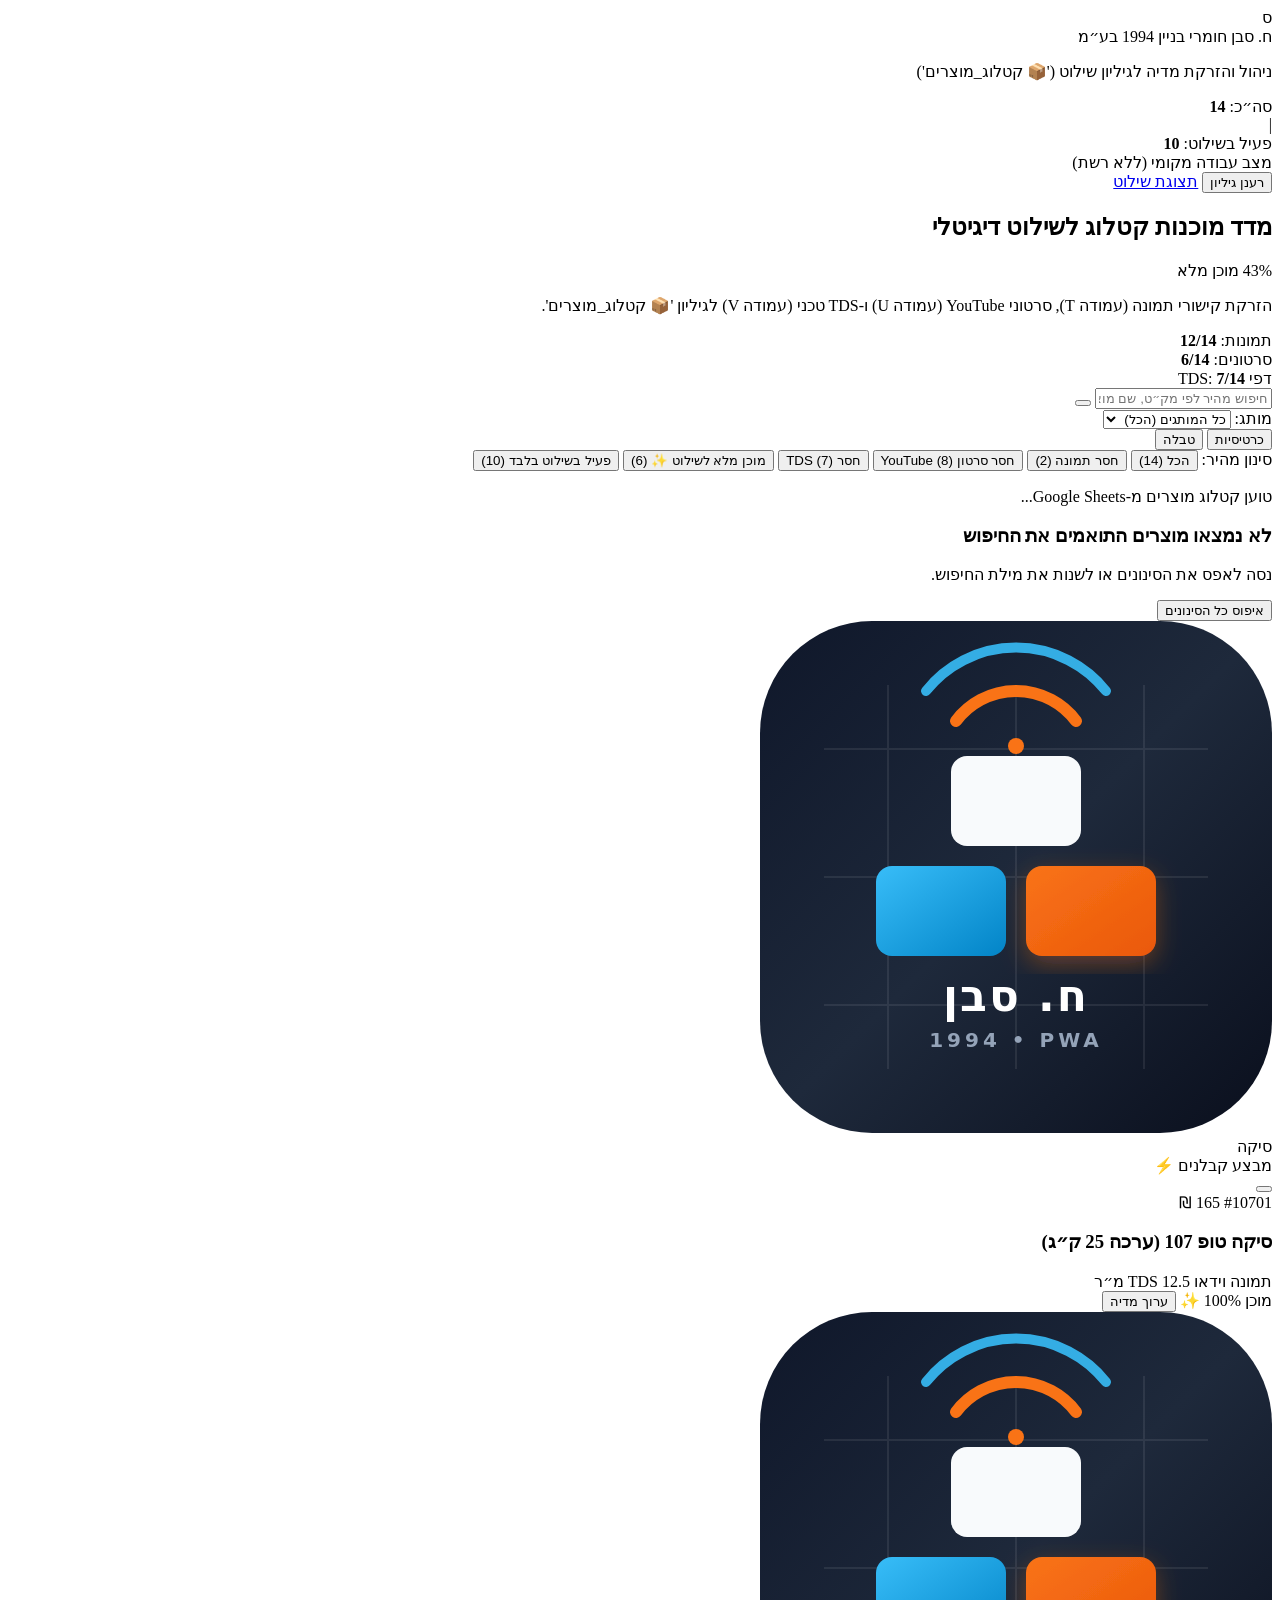
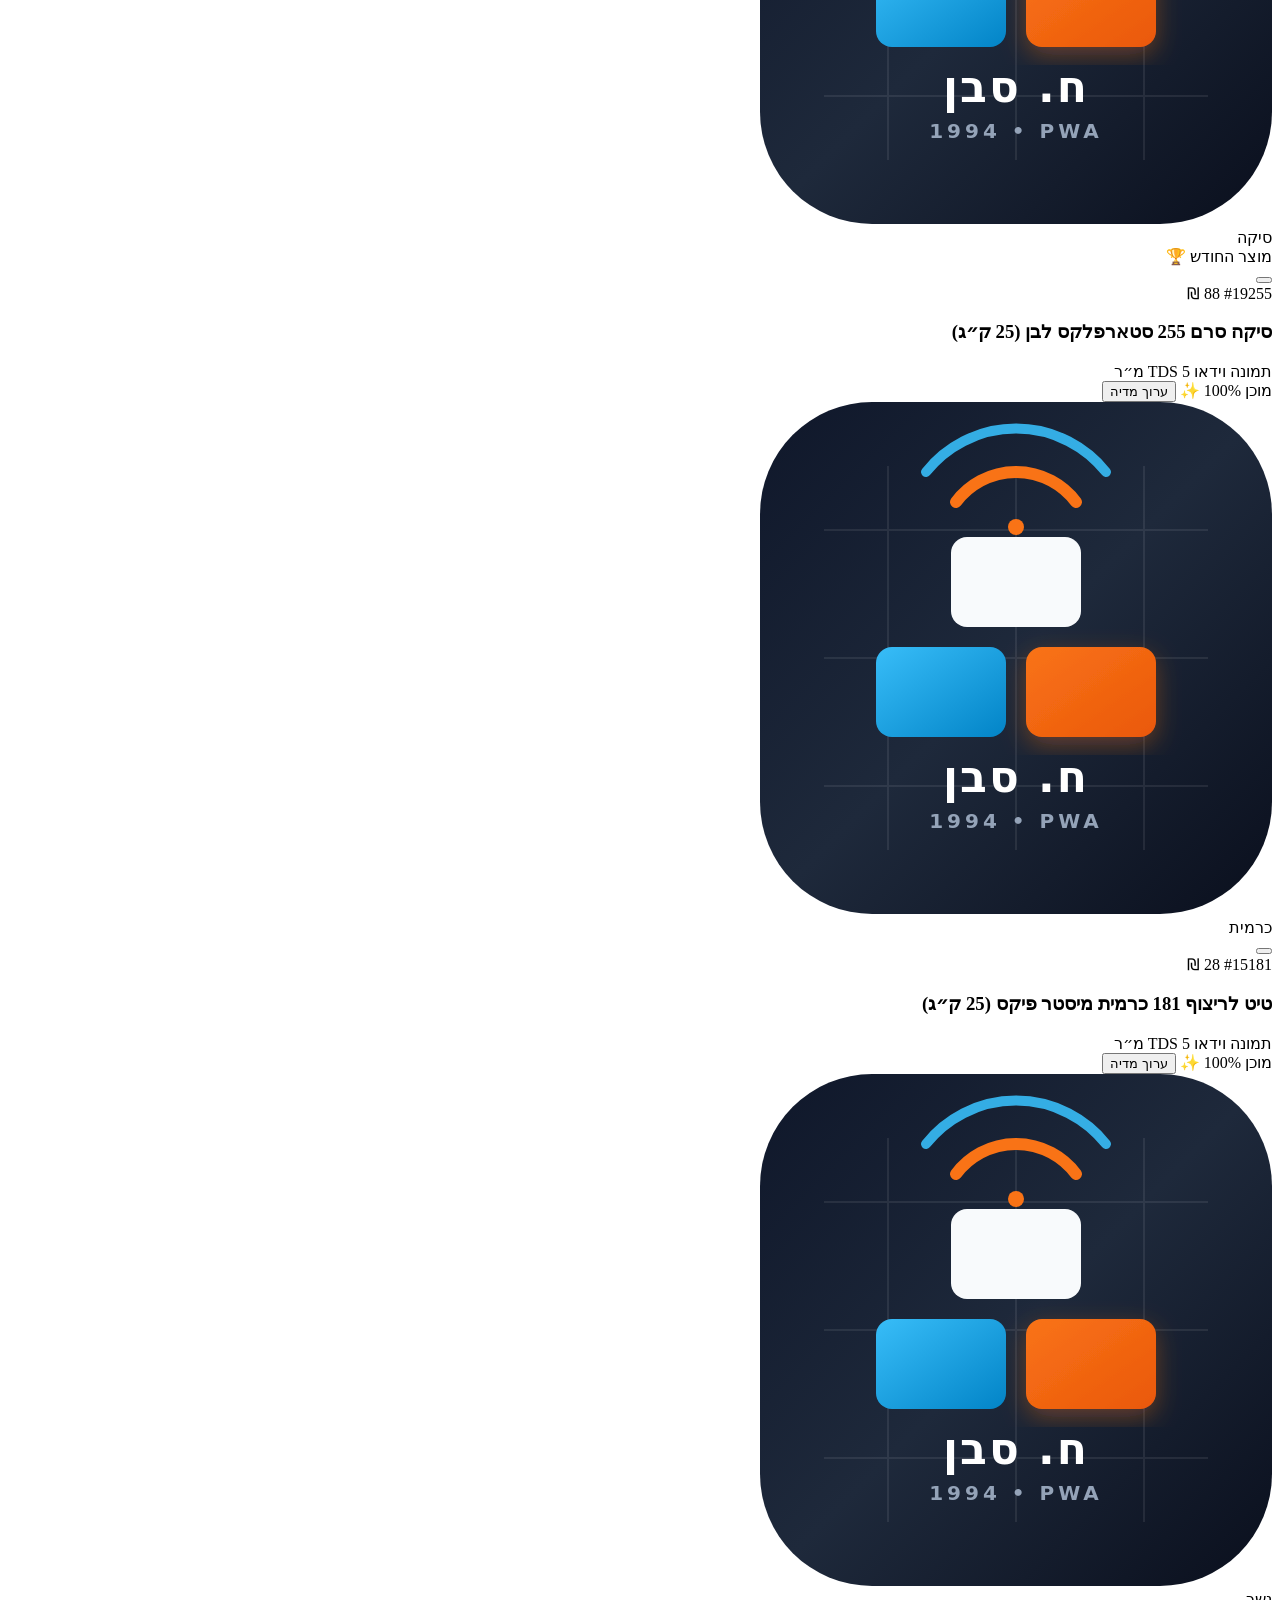
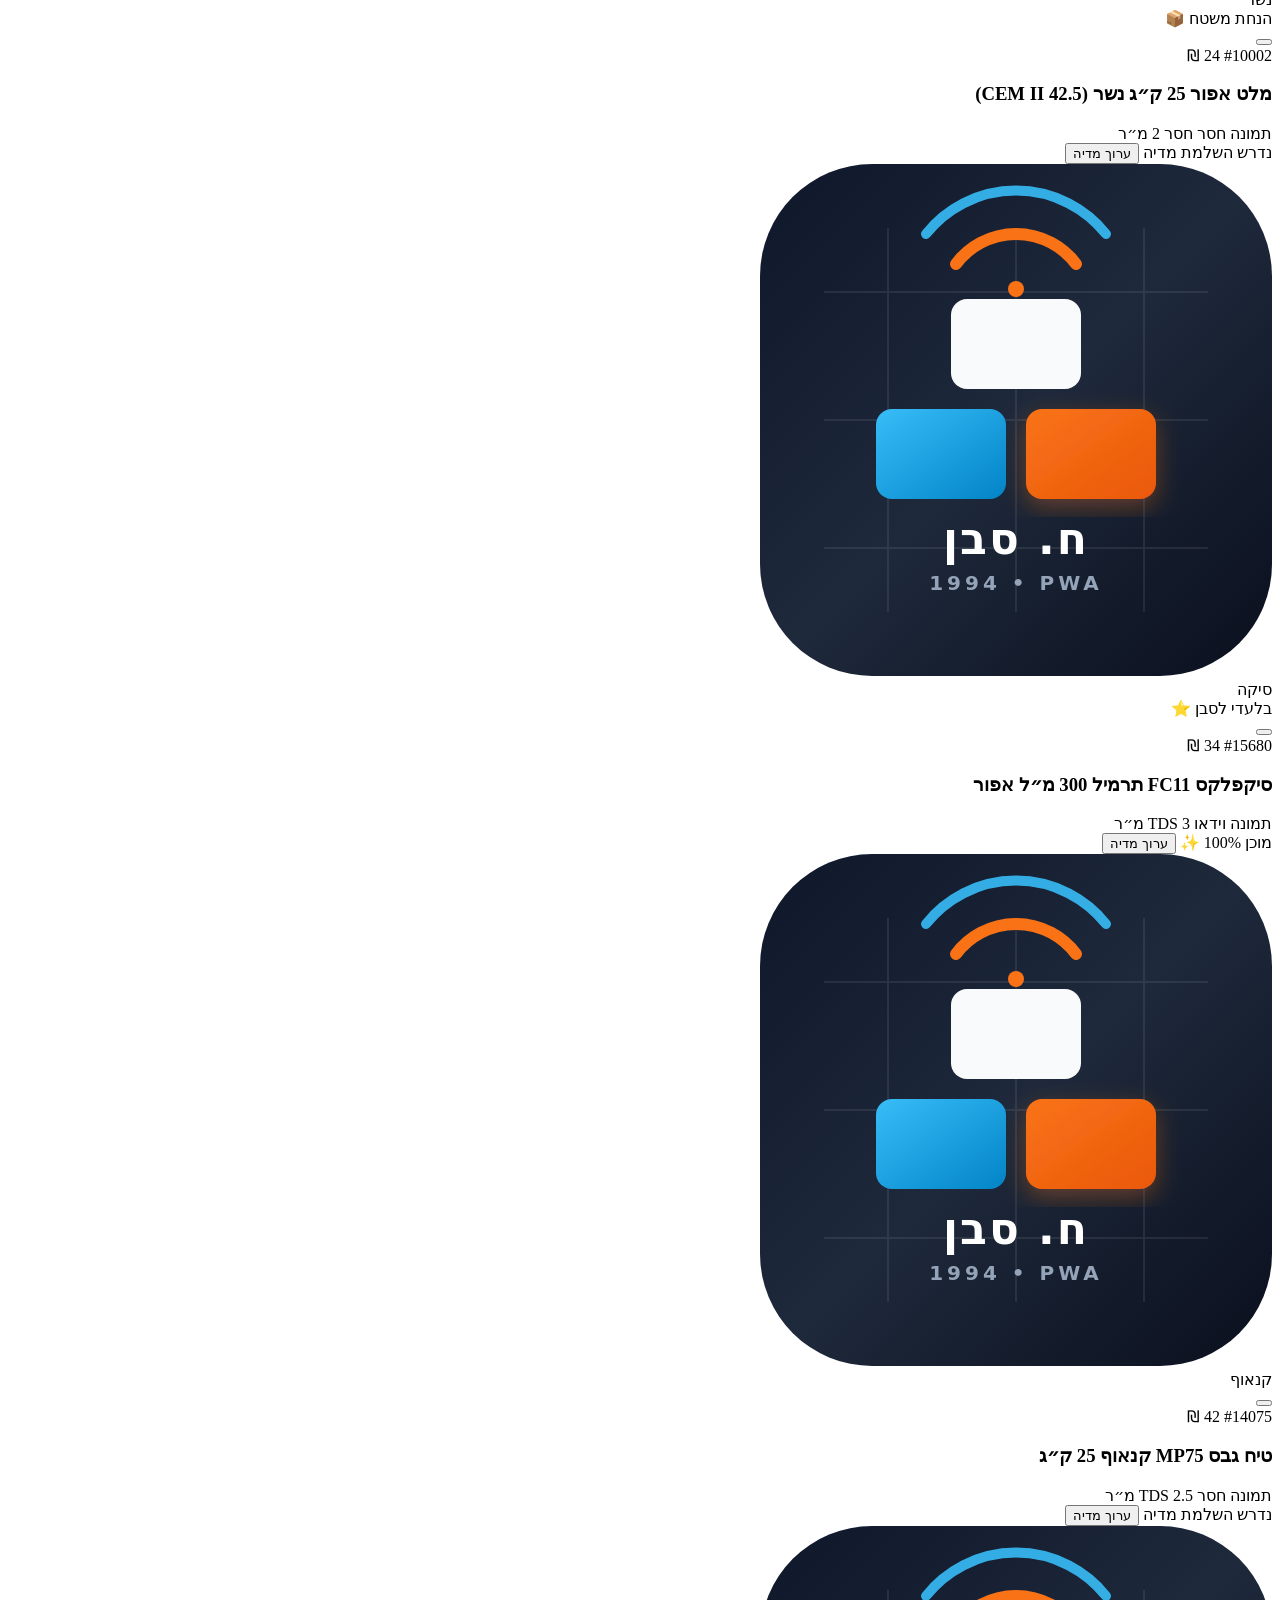
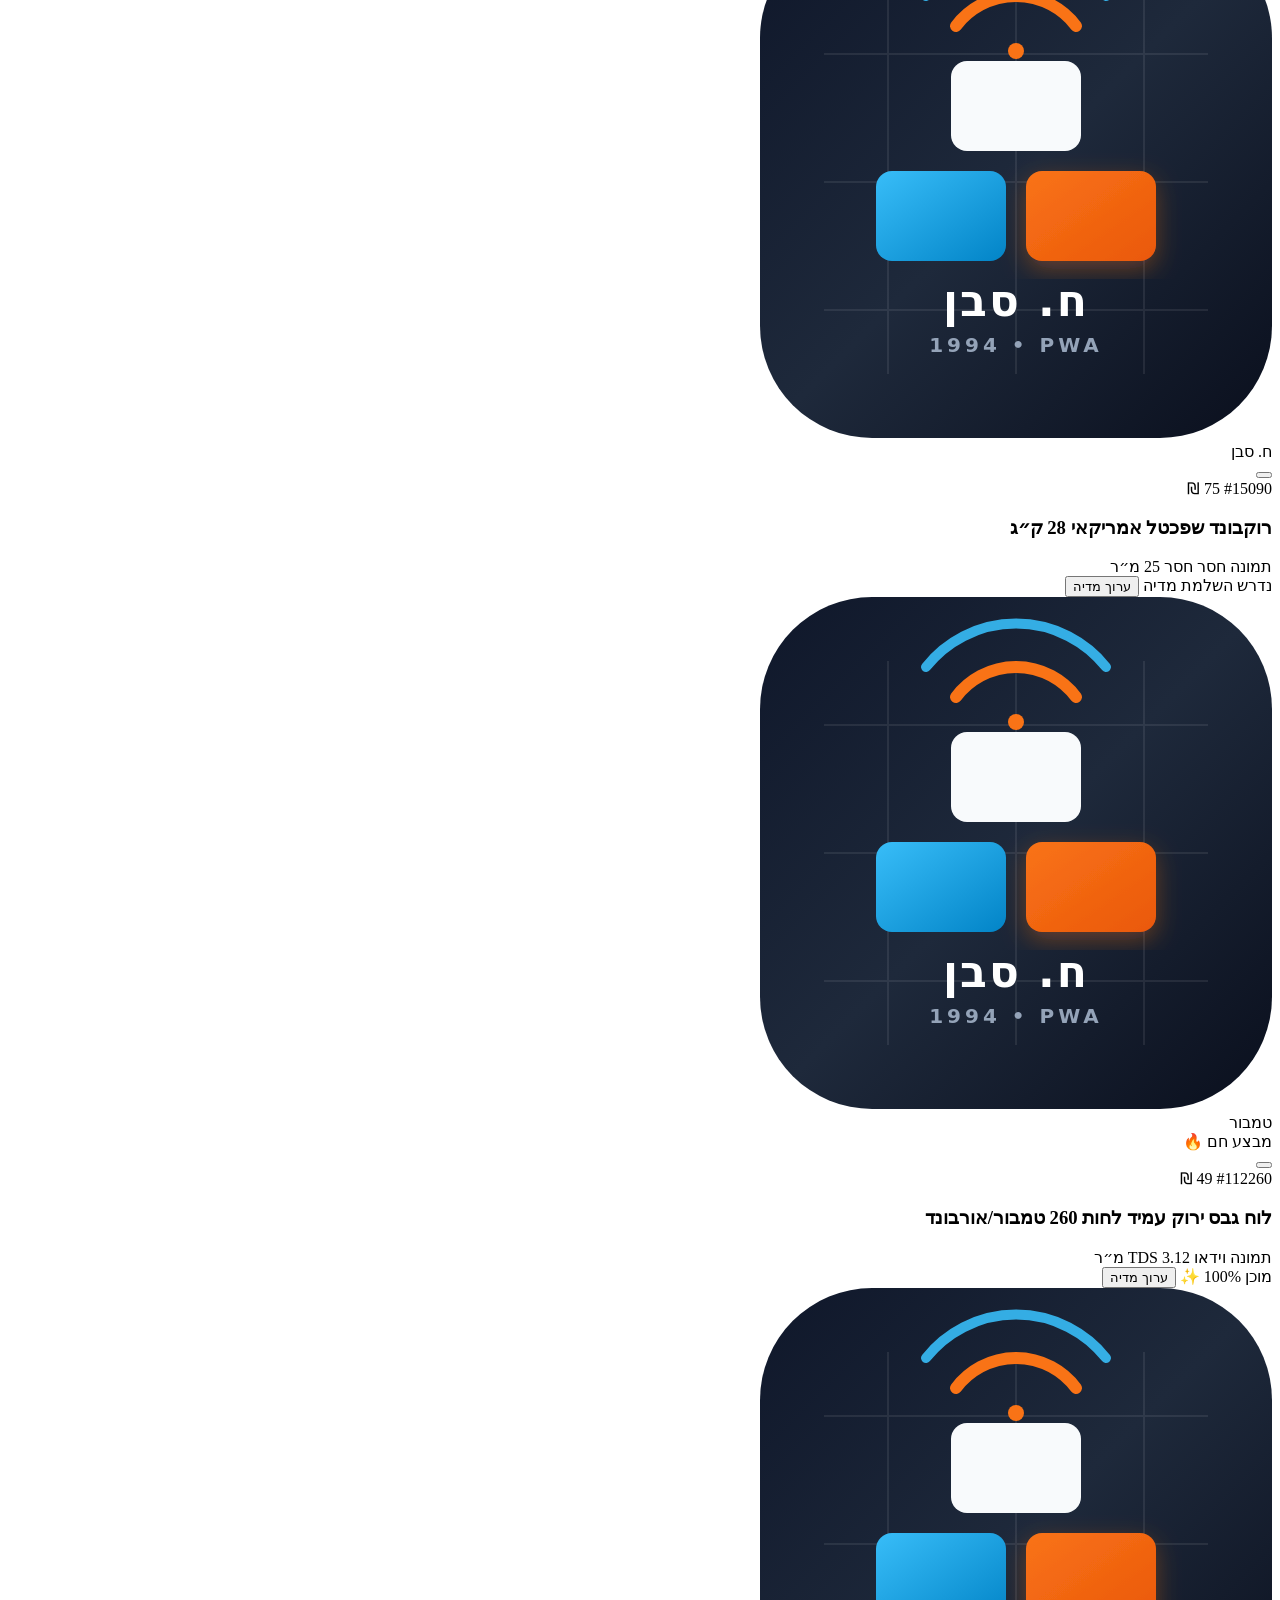
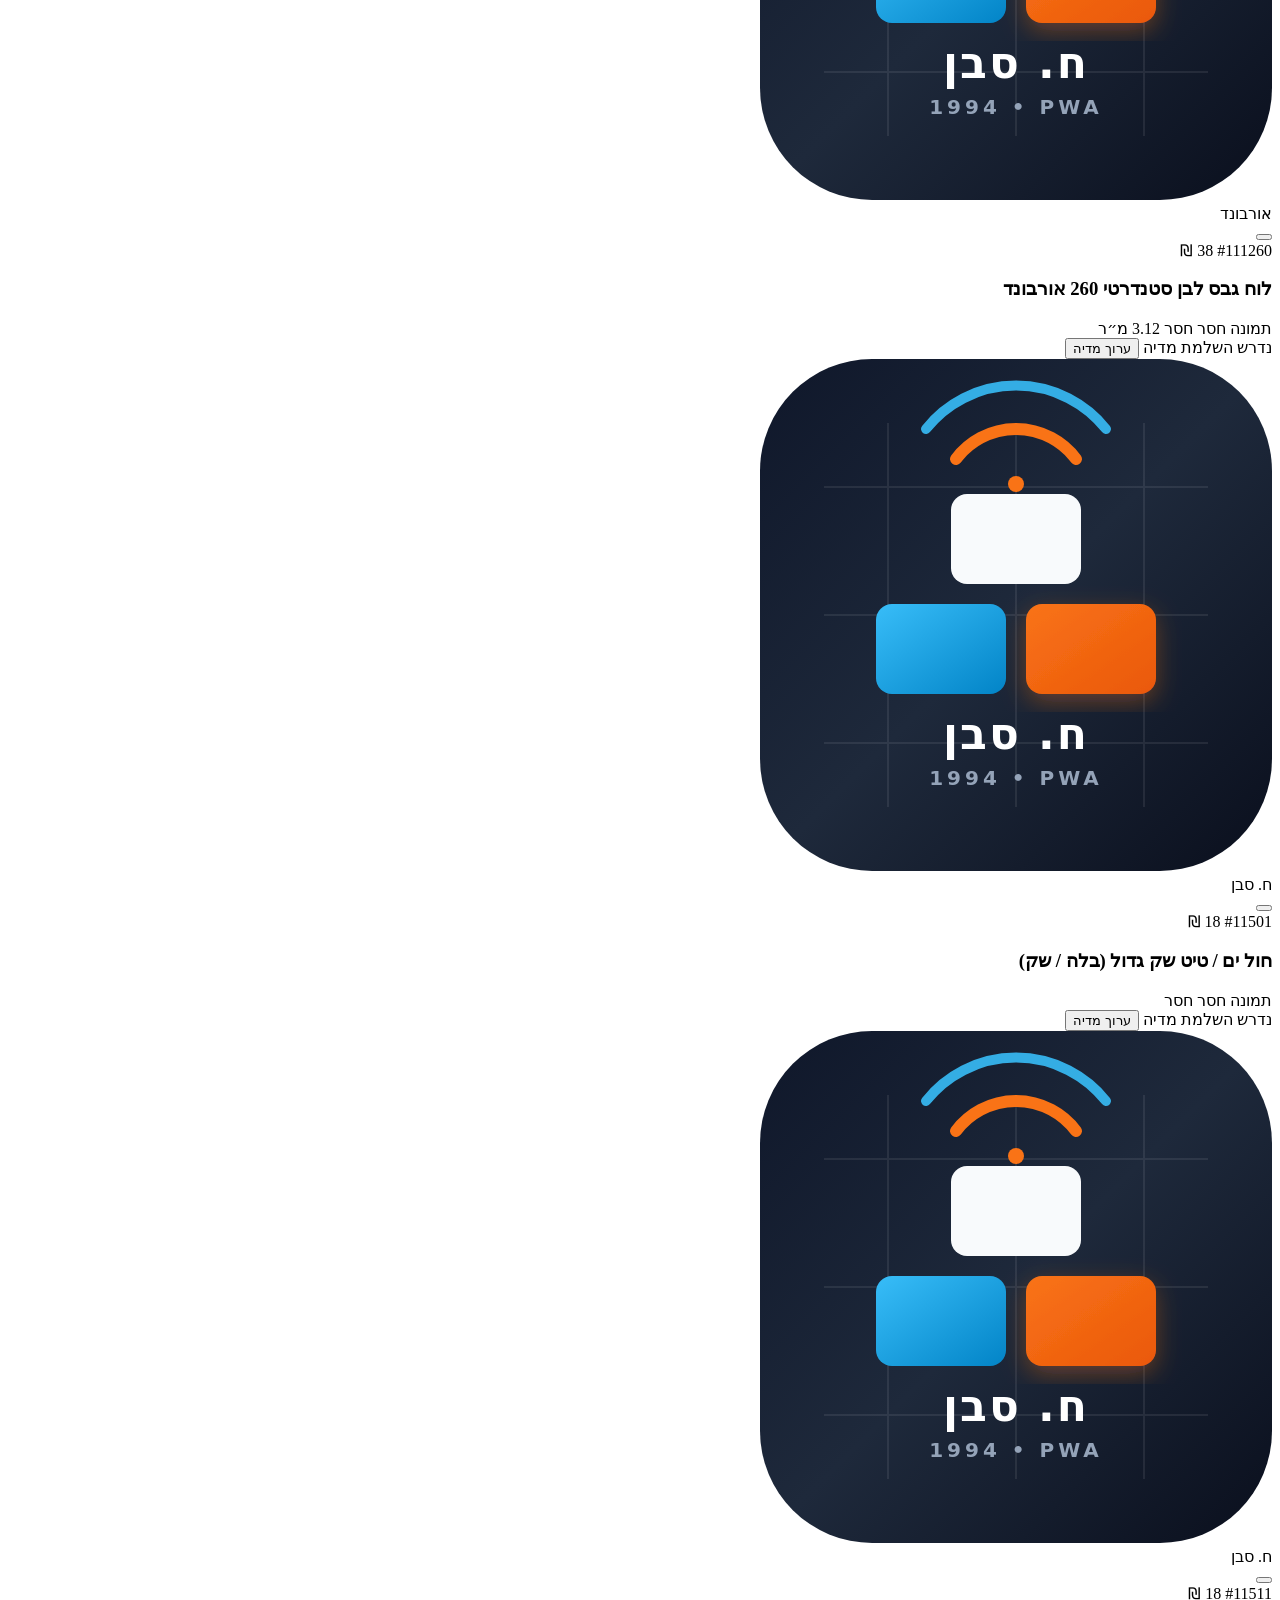
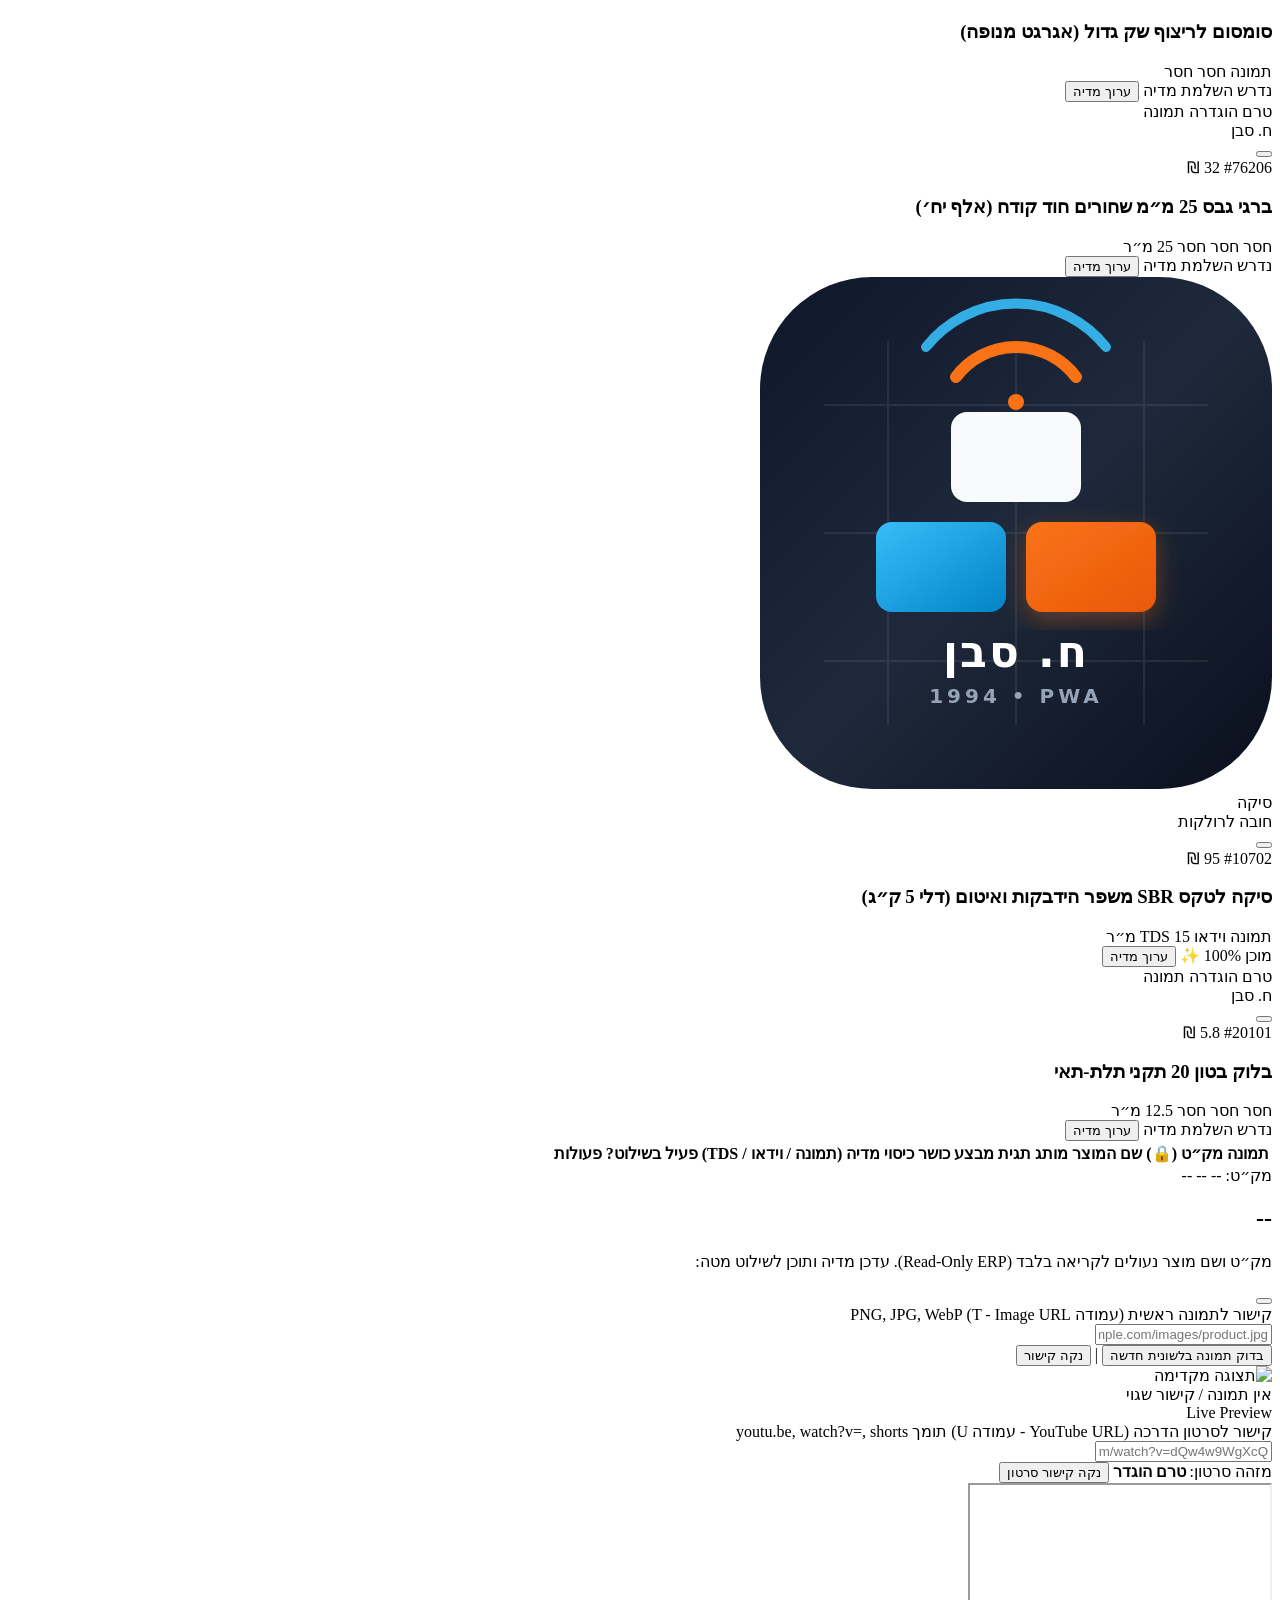
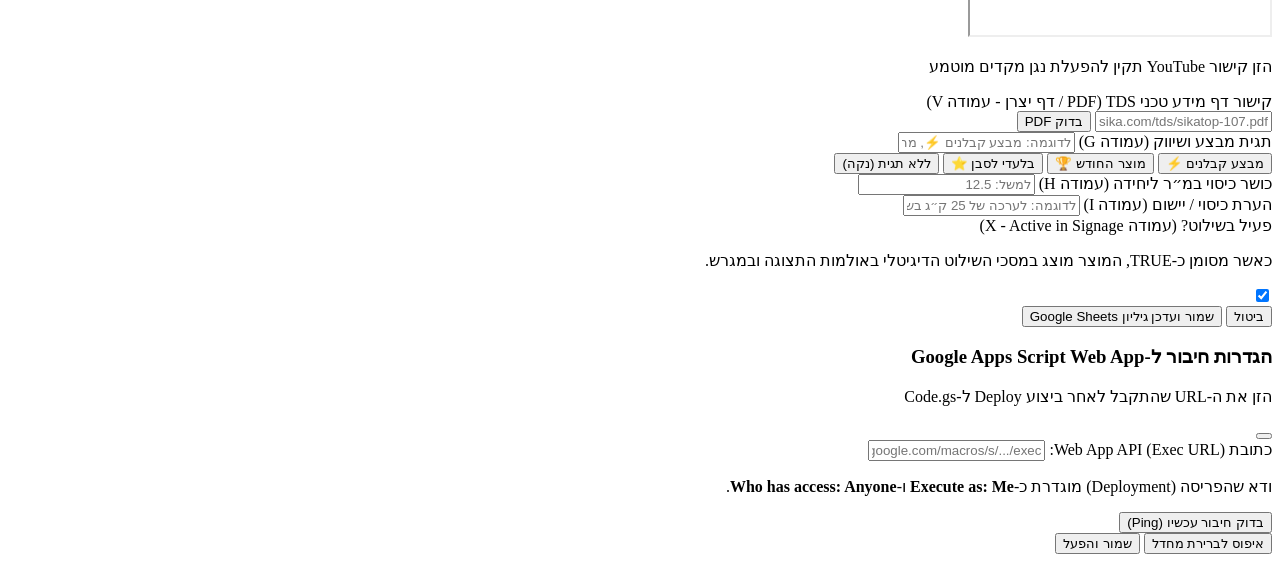
==== public/cms.html @ ceb1b8ed "feat: initialize project and CI/CD Add deployment configuration, project documentation, ESLint/Prett" ====
<!DOCTYPE html>
<html lang="he" dir="rtl">
<head>
  <meta charset="UTF-8" />
  <meta name="viewport" content="width=device-width, initial-scale=1.0" />
  <title>ח. סבן 1994 | ניהול תוכן ומדיה לשילוט (CMS)</title>
  
  <!-- Fonts: Heebo & Rubik -->
  <link rel="preconnect" href="https://fonts.googleapis.com" />
  <link rel="preconnect" href="https://fonts.gstatic.com" crossorigin />
  <link href="https://fonts.googleapis.com/css2?family=Heebo:wght@300;400;500;600;700;800;900&family=Rubik:wght@500;600;700;800&display=swap" rel="stylesheet" />
  
  <!-- Tailwind CSS via CDN -->
  <script src="https://cdn.tailwindcss.com"></script>
  <script>
    tailwind.config = {
      theme: {
        extend: {
          fontFamily: {
            sans: ['Heebo', 'system-ui', 'sans-serif'],
            display: ['Rubik', 'Heebo', 'sans-serif'],
          },
          colors: {
            saban: {
              yellow: '#f59e0b',
              gold: '#fbbf24',
              dark: '#0f172a',
              card: '#ffffff',
              accent: '#2563eb',
            }
          }
        }
      }
    };
  </script>

  <!-- Lucide Icons -->
  <script src="https://unpkg.com/lucide@latest"></script>

  <style>
    /* Custom Scrollbar */
    ::-webkit-scrollbar {
      width: 6px;
      height: 6px;
    }
    ::-webkit-scrollbar-track {
      background: #f1f5f9;
    }
    ::-webkit-scrollbar-thumb {
      background: #cbd5e1;
      border-radius: 4px;
    }
    ::-webkit-scrollbar-thumb:hover {
      background: #94a3b8;
    }
    .custom-pulse {
      animation: pulse-dot 2s cubic-bezier(0.4, 0, 0.6, 1) infinite;
    }
    @keyframes pulse-dot {
      0%, 100% { opacity: 1; transform: scale(1); }
      50% { opacity: 0.4; transform: scale(0.9); }
    }
  </style>
</head>

<body class="bg-slate-50 text-slate-900 font-sans antialiased min-h-screen flex flex-col selection:bg-amber-100 selection:text-amber-900">

  <!-- ========================================================================= -->
  <!-- 1. Header עליון כהה ומלוטש עם מיתוג סבן -->
  <!-- ========================================================================= -->
  <header class="bg-zinc-950 text-white border-b border-zinc-800 sticky top-0 z-40 shadow-md">
    <div class="max-w-7xl mx-auto px-4 sm:px-6 lg:px-8">
      <div class="flex items-center justify-between h-16 sm:h-20">
        
        <!-- לוגו וכותרת -->
        <div class="flex items-center gap-3 sm:gap-4">
          <div class="w-10 h-10 sm:w-12 sm:h-12 bg-amber-400 text-zinc-950 font-display font-black text-xl sm:text-2xl rounded-xl flex items-center justify-center shadow-md shadow-amber-400/20 border-2 border-amber-300">
            ס
          </div>
          <div>
            <div class="flex items-center gap-2">
              <span class="font-display font-black text-lg sm:text-xl tracking-tight text-white">ח. סבן חומרי בניין</span>
              <span class="bg-amber-400/20 text-amber-300 text-xs font-semibold px-2 py-0.5 rounded-full border border-amber-400/30">1994 בע״מ</span>
            </div>
            <p class="text-xs sm:text-sm text-zinc-400 font-normal">ניהול והזרקת מדיה לגיליון שילוט ('📦 קטלוג_מוצרים')</p>
          </div>
        </div>

        <!-- מונה וסטטוס חיבור -->
        <div class="flex items-center gap-2 sm:gap-4">
          
          <!-- מונה מוצרים -->
          <div class="hidden md:flex items-center gap-3 bg-zinc-900/90 border border-zinc-800 rounded-xl px-3.5 py-1.5 text-xs text-zinc-300">
            <div class="flex items-center gap-1.5">
              <i data-lucide="package" class="w-4 h-4 text-amber-400"></i>
              <span>סה״כ:</span>
              <strong id="header-total-count" class="text-white font-bold text-sm">--</strong>
            </div>
            <span class="text-zinc-600">|</span>
            <div class="flex items-center gap-1.5">
              <i data-lucide="tv" class="w-4 h-4 text-emerald-400"></i>
              <span>פעיל בשילוט:</span>
              <strong id="header-active-count" class="text-emerald-400 font-bold text-sm">--</strong>
            </div>
          </div>

          <!-- סטטוס חיבור API -->
          <div id="connection-status-badge" class="flex items-center gap-2 bg-zinc-900 border border-zinc-800 text-xs px-3 py-1.5 rounded-xl cursor-pointer hover:border-zinc-700 transition-colors" onclick="openApiConfigModal()" title="לחץ לשינוי כתובת ה-API">
            <span id="connection-status-dot" class="w-2.5 h-2.5 rounded-full bg-emerald-500 custom-pulse"></span>
            <span id="connection-status-text" class="text-zinc-300 hidden sm:inline">מחובר ל-API</span>
            <i data-lucide="settings" class="w-3.5 h-3.5 text-zinc-400"></i>
          </div>

          <!-- כפתור רענון מגיליון -->
          <button onclick="fetchCatalogFromSheets(true)" id="btn-refresh" class="bg-zinc-800 hover:bg-zinc-700 text-zinc-200 hover:text-white p-2 sm:px-3 sm:py-2 rounded-xl text-xs font-medium flex items-center gap-1.5 transition-all active:scale-95 border border-zinc-700 shadow-xs" title="רענן מגיליון Google Sheets">
            <i data-lucide="refresh-cw" id="icon-refresh" class="w-4 h-4"></i>
            <span class="hidden sm:inline">רענן גיליון</span>
          </button>

          <!-- כפתור מעבר למסך שילוט -->
          <a href="/" class="bg-amber-500 hover:bg-amber-400 text-zinc-950 font-bold text-xs sm:text-sm px-3.5 py-2 rounded-xl flex items-center gap-1.5 transition-all shadow-md shadow-amber-500/20 active:scale-95">
            <i data-lucide="monitor" class="w-4 h-4"></i>
            <span class="hidden md:inline">תצוגת שילוט</span>
          </a>

        </div>

      </div>
    </div>
  </header>

  <!-- ========================================================================= -->
  <!-- 2. סרגל עליון: חיפוש, סינונים וסטטיסטיקת כיסוי מדיה -->
  <!-- ========================================================================= -->
  <main class="flex-1 max-w-7xl w-full mx-auto px-4 sm:px-6 lg:px-8 py-6 space-y-6">

    <!-- באנר התקדמות מדיה כולל -->
    <div class="bg-white border border-slate-200/80 rounded-2xl p-4 sm:p-5 shadow-xs">
      <div class="flex flex-col md:flex-row items-start md:items-center justify-between gap-4">
        
        <div class="space-y-1">
          <div class="flex items-center gap-2">
            <h2 class="font-display font-bold text-slate-900 text-base sm:text-lg">מדד מוכנות קטלוג לשילוט דיגיטלי</h2>
            <span id="readiness-percent" class="bg-blue-50 text-blue-700 border border-blue-200 text-xs font-bold px-2 py-0.5 rounded-full">0% מוכן</span>
          </div>
          <p class="text-xs text-slate-500">
            הזרקת קישורי תמונה (עמודה T), סרטוני YouTube (עמודה U) ו-TDS טכני (עמודה V) לגיליון '📦 קטלוג_מוצרים'.
          </p>
        </div>

        <!-- מדדי כיסוי מהירים -->
        <div class="flex flex-wrap items-center gap-3 w-full md:w-auto">
          <div class="bg-slate-50 border border-slate-200 rounded-xl px-3 py-2 flex items-center gap-2 text-xs">
            <i data-lucide="image" class="w-4 h-4 text-emerald-600"></i>
            <span class="text-slate-600">תמונות:</span>
            <strong id="stat-images-count" class="font-bold text-slate-800">--</strong>
          </div>
          <div class="bg-slate-50 border border-slate-200 rounded-xl px-3 py-2 flex items-center gap-2 text-xs">
            <i data-lucide="youtube" class="w-4 h-4 text-red-600"></i>
            <span class="text-slate-600">סרטונים:</span>
            <strong id="stat-videos-count" class="font-bold text-slate-800">--</strong>
          </div>
          <div class="bg-slate-50 border border-slate-200 rounded-xl px-3 py-2 flex items-center gap-2 text-xs">
            <i data-lucide="file-text" class="w-4 h-4 text-blue-600"></i>
            <span class="text-slate-600">דפי TDS:</span>
            <strong id="stat-tds-count" class="font-bold text-slate-800">--</strong>
          </div>
        </div>

      </div>

      <!-- פס התקדמות ויזואלי -->
      <div class="w-full bg-slate-100 rounded-full h-2 mt-4 overflow-hidden flex">
        <div id="progress-bar-images" class="bg-emerald-500 h-2 transition-all duration-500" style="width: 0%" title="תמונות"></div>
        <div id="progress-bar-videos" class="bg-red-500 h-2 transition-all duration-500" style="width: 0%" title="סרטונים"></div>
        <div id="progress-bar-tds" class="bg-blue-500 h-2 transition-all duration-500" style="width: 0%" title="דפי מידע"></div>
      </div>
    </div>

    <!-- תיבת חיפוש וסרגלי סינון -->
    <div class="bg-white border border-slate-200/80 rounded-2xl p-4 sm:p-5 shadow-xs space-y-4">
      
      <div class="flex flex-col sm:flex-row items-stretch sm:items-center justify-between gap-3">
        
        <!-- שדה חיפוש חי -->
        <div class="relative flex-1">
          <div class="absolute inset-y-0 right-0 pr-3.5 flex items-center pointer-events-none text-slate-400">
            <i data-lucide="search" class="w-5 h-5"></i>
          </div>
          <input
            type="text"
            id="search-input"
            oninput="handleSearchChange()"
            placeholder="חיפוש מהיר לפי מק״ט, שם מוצר או מותג (לדוגמה: 10701, סיקה, כרמית, גבס)..."
            class="w-full pl-10 pr-11 py-2.5 bg-slate-50 hover:bg-slate-100/80 focus:bg-white text-slate-900 border border-slate-300 rounded-xl focus:ring-2 focus:ring-slate-900 focus:border-slate-900 text-sm transition-all"
          />
          <button
            id="btn-clear-search"
            onclick="clearSearch()"
            class="hidden absolute inset-y-0 left-0 pl-3 flex items-center text-slate-400 hover:text-slate-600"
          >
            <i data-lucide="x" class="w-4 h-4"></i>
          </button>
        </div>

        <!-- סינון לפי מותג -->
        <div class="flex items-center gap-2">
          <label for="brand-select" class="text-xs font-semibold text-slate-600 whitespace-nowrap">מותג:</label>
          <select
            id="brand-select"
            onchange="handleBrandChange()"
            class="bg-slate-50 border border-slate-300 rounded-xl px-3 py-2.5 text-sm text-slate-800 focus:ring-2 focus:ring-slate-900 focus:border-slate-900 font-medium"
          >
            <option value="ALL">כל המותגים (הכל)</option>
            <option value="סיקה">סיקה (Sika)</option>
            <option value="כרמית">כרמית מיסטר פיקס</option>
            <option value="טמבור">טמבור</option>
            <option value="אורבונד">אורבונד</option>
            <option value="קנאוף">קנאוף (Knauf)</option>
            <option value="נשר">נשר מלט</option>
            <option value="איטונג">איטונג</option>
            <option value="ח. סבן">ח. סבן</option>
          </select>
        </div>

        <!-- החלפת תצוגה (כרטיסיות / טבלה) -->
        <div class="flex items-center bg-slate-100 p-1 rounded-xl border border-slate-200 self-end sm:self-auto">
          <button id="view-grid-btn" onclick="setViewMode('grid')" class="p-1.5 rounded-lg bg-white shadow-xs text-slate-900 font-medium text-xs flex items-center gap-1 transition-all" title="תצוגת כרטיסיות">
            <i data-lucide="layout-grid" class="w-4 h-4"></i>
            <span class="hidden sm:inline">כרטיסיות</span>
          </button>
          <button id="view-table-btn" onclick="setViewMode('table')" class="p-1.5 rounded-lg text-slate-500 hover:text-slate-900 font-medium text-xs flex items-center gap-1 transition-all" title="תצוגת טבלה">
            <i data-lucide="list" class="w-4 h-4"></i>
            <span class="hidden sm:inline">טבלה</span>
          </button>
        </div>

      </div>

      <!-- טאבים לסינון לפי סטטוס מוכנות -->
      <div class="flex flex-wrap items-center gap-2 pt-2 border-t border-slate-100">
        <span class="text-xs font-semibold text-slate-500 ml-1">סינון מהיר:</span>
        
        <button onclick="setStatusFilter('ALL')" id="filter-tab-ALL" class="filter-tab active-tab text-xs px-3 py-1.5 rounded-lg font-medium transition-all bg-zinc-900 text-white">
          הכל (<span id="count-filter-all">0</span>)
        </button>
        
        <button onclick="setStatusFilter('MISSING_IMAGE')" id="filter-tab-MISSING_IMAGE" class="filter-tab text-xs px-3 py-1.5 rounded-lg font-medium transition-all bg-slate-100 text-slate-700 hover:bg-slate-200 flex items-center gap-1">
          <i data-lucide="image-off" class="w-3.5 h-3.5 text-amber-600"></i>
          חסר תמונה (<span id="count-filter-no-image">0</span>)
        </button>

        <button onclick="setStatusFilter('MISSING_VIDEO')" id="filter-tab-MISSING_VIDEO" class="filter-tab text-xs px-3 py-1.5 rounded-lg font-medium transition-all bg-slate-100 text-slate-700 hover:bg-slate-200 flex items-center gap-1">
          <i data-lucide="video-off" class="w-3.5 h-3.5 text-red-500"></i>
          חסר סרטון YouTube (<span id="count-filter-no-video">0</span>)
        </button>

        <button onclick="setStatusFilter('MISSING_TDS')" id="filter-tab-MISSING_TDS" class="filter-tab text-xs px-3 py-1.5 rounded-lg font-medium transition-all bg-slate-100 text-slate-700 hover:bg-slate-200 flex items-center gap-1">
          <i data-lucide="file-question" class="w-3.5 h-3.5 text-blue-500"></i>
          חסר TDS (<span id="count-filter-no-tds">0</span>)
        </button>

        <button onclick="setStatusFilter('READY_FOR_SIGNAGE')" id="filter-tab-READY_FOR_SIGNAGE" class="filter-tab text-xs px-3 py-1.5 rounded-lg font-medium transition-all bg-slate-100 text-slate-700 hover:bg-slate-200 flex items-center gap-1">
          <i data-lucide="sparkles" class="w-3.5 h-3.5 text-amber-500"></i>
          מוכן מלא לשילוט ✨ (<span id="count-filter-ready">0</span>)
        </button>

        <button onclick="setStatusFilter('ACTIVE_ONLY')" id="filter-tab-ACTIVE_ONLY" class="filter-tab text-xs px-3 py-1.5 rounded-lg font-medium transition-all bg-slate-100 text-slate-700 hover:bg-slate-200 flex items-center gap-1">
          <i data-lucide="tv" class="w-3.5 h-3.5 text-emerald-600"></i>
          פעיל בשילוט בלבד (<span id="count-filter-active">0</span>)
        </button>
      </div>

    </div>

    <!-- ========================================================================= -->
    <!-- 3. תצוגת רשימת המוצרים (Grid Cards / Table) -->
    <!-- ========================================================================= -->
    
    <div id="loading-state" class="hidden py-16 flex flex-col items-center justify-center gap-4">
      <div class="w-12 h-12 border-4 border-slate-200 border-t-amber-500 rounded-full animate-spin"></div>
      <p class="text-slate-600 text-sm font-medium">טוען קטלוג מוצרים מ-Google Sheets...</p>
    </div>

    <div id="empty-state" class="hidden bg-white border border-slate-200/80 rounded-2xl p-12 text-center space-y-3">
      <div class="w-14 h-14 bg-slate-100 text-slate-400 rounded-2xl flex items-center justify-center mx-auto">
        <i data-lucide="search-x" class="w-7 h-7"></i>
      </div>
      <h3 class="font-display font-bold text-slate-900 text-lg">לא נמצאו מוצרים התואמים את החיפוש</h3>
      <p class="text-slate-500 text-sm max-w-md mx-auto">נסה לאפס את הסינונים או לשנות את מילת החיפוש.</p>
      <button onclick="resetFilters()" class="mt-2 bg-slate-900 hover:bg-slate-800 text-white text-xs font-semibold px-4 py-2 rounded-xl transition-all">
        איפוס כל הסינונים
      </button>
    </div>

    <!-- תצוגת כרטיסיות (Grid Cards) -->
    <div id="products-grid" class="grid grid-cols-1 sm:grid-cols-2 lg:grid-cols-3 xl:grid-cols-4 gap-4 sm:gap-5">
    </div>

    <!-- תצוגת טבלה (Table View) -->
    <div id="products-table-container" class="hidden bg-white border border-slate-200/80 rounded-2xl shadow-xs overflow-hidden">
      <div class="overflow-x-auto">
        <table class="w-full text-right text-sm">
          <thead class="bg-slate-100/80 text-slate-700 text-xs font-semibold uppercase tracking-wider border-b border-slate-200">
            <tr>
              <th class="py-3 px-4">תמונה</th>
              <th class="py-3 px-4">מק״ט (🔒)</th>
              <th class="py-3 px-4">שם המוצר</th>
              <th class="py-3 px-4">מותג</th>
              <th class="py-3 px-4">תגית מבצע</th>
              <th class="py-3 px-4">כושר כיסוי</th>
              <th class="py-3 px-4 text-center">מדיה (תמונה / וידאו / TDS)</th>
              <th class="py-3 px-4 text-center">פעיל בשילוט?</th>
              <th class="py-3 px-4 text-center">פעולות</th>
            </tr>
          </thead>
          <tbody id="products-table-body" class="divide-y divide-slate-100 text-slate-800">
          </tbody>
        </table>
      </div>
    </div>

  </main>

  <!-- ========================================================================= -->
  <!-- 4. מודאל עריכה ייעודי -->
  <!-- ========================================================================= -->
  <div id="edit-modal" class="fixed inset-0 z-50 hidden overflow-y-auto bg-zinc-950/70 backdrop-blur-xs flex items-center justify-center p-3 sm:p-4">
    
    <div class="bg-white rounded-3xl shadow-2xl border border-slate-200 w-full max-w-3xl overflow-hidden animate-in fade-in zoom-in-95 duration-200 my-8">
      
      <!-- כותרת המודאל (מק"ט ושם מוצר נעולים לקריאה בלבד) -->
      <div class="bg-zinc-950 text-white p-5 sm:p-6 border-b border-zinc-800 flex items-start justify-between">
        <div class="space-y-1">
          <div class="flex items-center gap-2">
            <span class="bg-amber-400 text-zinc-950 font-mono font-bold text-xs px-2.5 py-0.5 rounded-md flex items-center gap-1">
              <i data-lucide="lock" class="w-3 h-3"></i>
              מק״ט: <span id="modal-sku">--</span>
            </span>
            <span id="modal-brand" class="bg-zinc-800 text-zinc-300 text-xs px-2 py-0.5 rounded-md">--</span>
            <span id="modal-category" class="text-zinc-400 text-xs hidden sm:inline">--</span>
          </div>
          <h2 id="modal-name" class="font-display font-bold text-lg sm:text-xl text-white tracking-tight">--</h2>
          <p class="text-xs text-zinc-400 flex items-center gap-1">
            <i data-lucide="shield-alert" class="w-3.5 h-3.5 text-amber-400"></i>
            מק״ט ושם מוצר נעולים לקריאה בלבד (Read-Only ERP). עדכן מדיה ותוכן לשילוט מטה:
          </p>
        </div>

        <button onclick="closeEditModal()" class="text-zinc-400 hover:text-white p-2 rounded-xl hover:bg-zinc-800 transition-colors" title="סגור">
          <i data-lucide="x" class="w-5 h-5"></i>
        </button>
      </div>

      <!-- גוף הטופס לעריכה -->
      <form id="edit-form" onsubmit="handleFormSubmit(event)" class="p-5 sm:p-6 space-y-6 max-h-[75vh] overflow-y-auto">
        
        <!-- א. קישור לתמונה (עמודה T) + Live Preview מיידי -->
        <div class="bg-slate-50 border border-slate-200/90 rounded-2xl p-4 sm:p-5 space-y-3">
          <div class="flex items-center justify-between">
            <label for="input-image-url" class="font-bold text-sm text-slate-800 flex items-center gap-2">
              <i data-lucide="image" class="w-4 h-4 text-emerald-600"></i>
              קישור לתמונה ראשית (עמודה T - Image URL)
            </label>
            <span class="text-xs text-slate-400">PNG, JPG, WebP</span>
          </div>

          <div class="grid grid-cols-1 md:grid-cols-12 gap-4 items-center">
            
            <div class="md:col-span-8 space-y-2">
              <input
                type="url"
                id="input-image-url"
                oninput="updateImageLivePreview()"
                placeholder="https://example.com/images/product.jpg"
                class="w-full px-3.5 py-2.5 bg-white text-slate-900 border border-slate-300 rounded-xl focus:ring-2 focus:ring-emerald-500 focus:border-emerald-500 text-sm font-mono dir-ltr"
              />
              <div class="flex flex-wrap items-center gap-2">
                <button type="button" onclick="testOpenUrl('input-image-url')" class="text-xs text-blue-600 hover:underline flex items-center gap-1 font-medium">
                  <i data-lucide="external-link" class="w-3 h-3"></i>
                  בדוק תמונה בלשונית חדשה
                </button>
                <span class="text-slate-300">|</span>
                <button type="button" onclick="clearInputField('input-image-url'); updateImageLivePreview();" class="text-xs text-rose-600 hover:underline font-medium">
                  נקה קישור
                </button>
              </div>
            </div>

            <!-- חלון Live Preview לתמונה -->
            <div class="md:col-span-4 flex flex-col items-center justify-center">
              <div class="w-24 h-24 sm:w-28 sm:h-28 rounded-xl border border-slate-200 bg-white overflow-hidden flex items-center justify-center p-1 shadow-xs relative">
                <img
                  id="image-live-preview"
                  src=""
                  alt="תצוגה מקדימה"
                  class="w-full h-full object-contain hidden"
                  onload="this.classList.remove('hidden'); document.getElementById('image-preview-fallback').classList.add('hidden');"
                  onerror="this.classList.add('hidden'); document.getElementById('image-preview-fallback').classList.remove('hidden');"
                />
                <div id="image-preview-fallback" class="text-center p-2 text-slate-400 flex flex-col items-center justify-center">
                  <i data-lucide="image" class="w-6 h-6 mb-1 text-slate-300"></i>
                  <span class="text-[10px] leading-tight">אין תמונה / קישור שגוי</span>
                </div>
              </div>
              <span class="text-[10px] text-slate-500 mt-1 font-medium">Live Preview</span>
            </div>

          </div>
        </div>

        <!-- ב. קישור לסרטון הדרכה YouTube (עמודה U) + Embed Player -->
        <div class="bg-slate-50 border border-slate-200/90 rounded-2xl p-4 sm:p-5 space-y-3">
          <div class="flex items-center justify-between">
            <label for="input-video-url" class="font-bold text-sm text-slate-800 flex items-center gap-2">
              <i data-lucide="youtube" class="w-4 h-4 text-red-600"></i>
              קישור לסרטון הדרכה (YouTube URL - עמודה U)
            </label>
            <span class="text-xs text-slate-400">תומך youtu.be, watch?v=, shorts</span>
          </div>

          <div class="space-y-3">
            <div class="relative">
              <input
                type="text"
                id="input-video-url"
                oninput="updateYoutubeLivePreview()"
                placeholder="https://www.youtube.com/watch?v=dQw4w9WgXcQ או מזהה סרטון"
                class="w-full px-3.5 py-2.5 bg-white text-slate-900 border border-slate-300 rounded-xl focus:ring-2 focus:ring-red-500 focus:border-red-500 text-sm font-mono dir-ltr"
              />
            </div>

            <div class="flex items-center justify-between text-xs">
              <span id="youtube-id-status" class="text-slate-500 flex items-center gap-1 font-medium">
                <i data-lucide="info" class="w-3.5 h-3.5 text-slate-400"></i>
                מזהה סרטון: <strong id="youtube-extracted-id" class="font-mono text-slate-800">טרם הוגדר</strong>
              </span>
              <button type="button" onclick="clearInputField('input-video-url'); updateYoutubeLivePreview();" class="text-rose-600 hover:underline font-medium">
                נקה קישור סרטון
              </button>
            </div>

            <!-- נגן YouTube מוטמע לייב בתוך המודאל -->
            <div id="youtube-embed-container" class="w-full aspect-video rounded-xl overflow-hidden bg-zinc-900 border border-slate-300 shadow-inner flex items-center justify-center relative">
              <iframe
                id="youtube-iframe"
                src=""
                class="w-full h-full border-0 hidden"
                allow="accelerometer; autoplay; clipboard-write; encrypted-media; gyroscope; picture-in-picture"
                allowfullscreen
              ></iframe>
              <div id="youtube-placeholder" class="text-center p-6 text-zinc-400 space-y-2">
                <i data-lucide="film" class="w-10 h-10 mx-auto text-zinc-600"></i>
                <p class="text-xs font-medium">הזן קישור YouTube תקין להפעלת נגן מקדים מוטמע</p>
              </div>
            </div>

          </div>
        </div>

        <!-- ג. קישור TDS דף מידע טכני (עמודה V) -->
        <div class="bg-slate-50 border border-slate-200/90 rounded-2xl p-4 sm:p-5 space-y-3">
          <label for="input-tds-url" class="font-bold text-sm text-slate-800 flex items-center gap-2">
            <i data-lucide="file-text" class="w-4 h-4 text-blue-600"></i>
            קישור דף מידע טכני TDS (PDF / דף יצרן - עמודה V)
          </label>
          
          <div class="flex items-center gap-2">
            <input
              type="url"
              id="input-tds-url"
              placeholder="https://sika.com/tds/sikatop-107.pdf"
              class="flex-1 px-3.5 py-2.5 bg-white text-slate-900 border border-slate-300 rounded-xl focus:ring-2 focus:ring-blue-500 focus:border-blue-500 text-sm font-mono dir-ltr"
            />
            <button
              type="button"
              onclick="testOpenUrl('input-tds-url')"
              class="bg-blue-600 hover:bg-blue-700 text-white font-semibold text-xs px-4 py-2.5 rounded-xl flex items-center gap-1.5 transition-all shadow-xs shrink-0"
            >
              <i data-lucide="external-link" class="w-3.5 h-3.5"></i>
              בדוק PDF
            </button>
          </div>
        </div>

        <!-- ד. תגית מבצע (עמודה G) + כושר כיסוי והערות (עמודות H + I) -->
        <div class="grid grid-cols-1 md:grid-cols-2 gap-4">
          
          <div class="bg-slate-50 border border-slate-200/90 rounded-2xl p-4 space-y-2">
            <label for="input-sale-tag" class="font-bold text-sm text-slate-800 flex items-center gap-1.5">
              <i data-lucide="tag" class="w-4 h-4 text-amber-500"></i>
              תגית מבצע ושיווק (עמודה G)
            </label>
            <input
              type="text"
              id="input-sale-tag"
              placeholder="לדוגמה: מבצע קבלנים ⚡, מחיר מיוחד"
              class="w-full px-3.5 py-2 bg-white text-slate-900 border border-slate-300 rounded-xl focus:ring-2 focus:ring-slate-900 text-sm font-medium"
            />
            <div class="flex flex-wrap gap-1.5 pt-1">
              <button type="button" onclick="setSaleTagPreset('מבצע קבלנים ⚡')" class="text-[11px] bg-amber-100 hover:bg-amber-200 text-amber-900 px-2 py-0.5 rounded-md font-medium transition-colors">
                מבצע קבלנים ⚡
              </button>
              <button type="button" onclick="setSaleTagPreset('מוצר החודש 🏆')" class="text-[11px] bg-blue-100 hover:bg-blue-200 text-blue-900 px-2 py-0.5 rounded-md font-medium transition-colors">
                מוצר החודש 🏆
              </button>
              <button type="button" onclick="setSaleTagPreset('בלעדי לסבן ⭐️')" class="text-[11px] bg-purple-100 hover:bg-purple-200 text-purple-900 px-2 py-0.5 rounded-md font-medium transition-colors">
                בלעדי לסבן ⭐️
              </button>
              <button type="button" onclick="setSaleTagPreset('')" class="text-[11px] bg-slate-200 hover:bg-slate-300 text-slate-700 px-2 py-0.5 rounded-md font-medium transition-colors">
                ללא תגית (נקה)
              </button>
            </div>
          </div>

          <div class="bg-slate-50 border border-slate-200/90 rounded-2xl p-4 space-y-3">
            <div class="space-y-1">
              <label for="input-coverage-m2" class="font-bold text-sm text-slate-800 flex items-center gap-1.5">
                <i data-lucide="ruler" class="w-4 h-4 text-slate-600"></i>
                כושר כיסוי במ״ר ליחידה (עמודה H)
              </label>
              <input
                type="number"
                step="0.01"
                min="0"
                id="input-coverage-m2"
                placeholder="למשל: 12.5"
                class="w-full px-3.5 py-2 bg-white text-slate-900 border border-slate-300 rounded-xl focus:ring-2 focus:ring-slate-900 text-sm font-semibold dir-ltr text-right"
              />
            </div>
            
            <div class="space-y-1">
              <label for="input-coverage-note" class="font-semibold text-xs text-slate-700">
                הערת כיסוי / יישום (עמודה I)
              </label>
              <input
                type="text"
                id="input-coverage-note"
                placeholder="לדוגמה: לערכה של 25 ק״ג בשתי שכבות"
                class="w-full px-3.5 py-2 bg-white text-slate-900 border border-slate-300 rounded-xl focus:ring-2 focus:ring-slate-900 text-xs"
              />
            </div>
          </div>

        </div>

        <!-- ה. פעיל בשילוט דיגיטלי (עמודה X) -->
        <div class="bg-amber-50/60 border border-amber-200/90 rounded-2xl p-4 flex items-center justify-between">
          <div class="space-y-0.5">
            <span class="font-bold text-sm text-amber-950 flex items-center gap-2">
              <i data-lucide="tv" class="w-4 h-4 text-amber-600"></i>
              פעיל בשילוט? (עמודה X - Active in Signage)
            </span>
            <p class="text-xs text-amber-800">
              כאשר מסומן כ-TRUE, המוצר מוצג במסכי השילוט הדיגיטלי באולמות התצוגה ובמגרש.
            </p>
          </div>

          <label class="relative inline-flex items-center cursor-pointer">
            <input type="checkbox" id="input-active-signage" class="sr-only peer" checked />
            <div class="w-14 h-7 bg-slate-300 peer-focus:outline-hidden rounded-full peer peer-checked:after:translate-x-full rtl:peer-checked:after:-translate-x-full peer-checked:after:border-white after:content-[''] after:absolute after:top-[2px] after:start-[3px] after:bg-white after:border-slate-300 after:border after:rounded-full after:h-6 after:w-6 after:transition-all peer-checked:bg-emerald-600"></div>
          </label>
        </div>

        <!-- כפתורי פעולה תחתונה: שמירה וביטול -->
        <div class="flex items-center justify-between pt-4 border-t border-slate-200">
          <button
            type="button"
            onclick="closeEditModal()"
            class="px-5 py-2.5 rounded-xl border border-slate-300 text-slate-700 hover:bg-slate-100 font-medium text-sm transition-colors"
          >
            ביטול
          </button>

          <button
            type="submit"
            id="btn-save-product"
            class="px-6 py-2.5 rounded-xl bg-zinc-950 hover:bg-zinc-800 text-white font-bold text-sm flex items-center gap-2 transition-all shadow-md active:scale-95 disabled:opacity-50 disabled:cursor-not-allowed"
          >
            <i data-lucide="save" id="btn-save-icon" class="w-4 h-4 text-amber-400"></i>
            <span id="btn-save-text">שמור ועדכן גיליון Google Sheets</span>
          </button>
        </div>

      </form>

    </div>
  </div>

  <!-- ========================================================================= -->
  <!-- 5. מודאל הגדרות API -->
  <!-- ========================================================================= -->
  <div id="api-modal" class="fixed inset-0 z-50 hidden overflow-y-auto bg-zinc-950/70 backdrop-blur-xs flex items-center justify-center p-3 sm:p-4">
    <div class="bg-white rounded-3xl shadow-2xl border border-slate-200 w-full max-w-xl overflow-hidden p-6 space-y-4">
      
      <div class="flex items-center justify-between border-b border-slate-100 pb-4">
        <div class="flex items-center gap-2.5">
          <div class="p-2 bg-slate-100 rounded-xl text-slate-800">
            <i data-lucide="settings" class="w-5 h-5"></i>
          </div>
          <div>
            <h3 class="font-display font-bold text-slate-900 text-base">הגדרות חיבור ל-Google Apps Script Web App</h3>
            <p class="text-xs text-slate-500">הזן את ה-URL שהתקבל לאחר ביצוע Deploy ל-Code.gs</p>
          </div>
        </div>
        <button onclick="closeApiConfigModal()" class="text-slate-400 hover:text-slate-700 p-1.5 rounded-lg">
          <i data-lucide="x" class="w-5 h-5"></i>
        </button>
      </div>

      <div class="space-y-3">
        <label for="input-api-url" class="block font-semibold text-xs text-slate-700">כתובת Web App API (Exec URL):</label>
        <input
          type="url"
          id="input-api-url"
          placeholder="https://script.google.com/macros/s/.../exec"
          class="w-full px-3.5 py-2.5 bg-slate-50 text-slate-900 border border-slate-300 rounded-xl focus:ring-2 focus:ring-slate-900 text-xs font-mono dir-ltr"
        />
        <p class="text-[11px] text-slate-500">
          ודא שהפריסה (Deployment) מוגדרת כ-<strong>Execute as: Me</strong> ו-<strong>Who has access: Anyone</strong>.
        </p>
      </div>

      <div class="flex items-center justify-between pt-2">
        <button
          type="button"
          onclick="testApiConnection()"
          id="btn-test-api"
          class="px-4 py-2 bg-slate-100 hover:bg-slate-200 text-slate-800 rounded-xl text-xs font-semibold flex items-center gap-1.5 transition-colors"
        >
          <i data-lucide="activity" class="w-4 h-4 text-emerald-600"></i>
          <span>בדוק חיבור עכשיו (Ping)</span>
        </button>

        <div class="flex items-center gap-2">
          <button
            type="button"
            onclick="resetToDefaultApiUrl()"
            class="px-3 py-2 text-xs text-slate-500 hover:text-slate-800 font-medium"
          >
            איפוס לברירת מחדל
          </button>
          <button
            type="button"
            onclick="saveApiConfig()"
            class="px-5 py-2 bg-zinc-950 hover:bg-zinc-800 text-white font-bold text-xs rounded-xl shadow-xs transition-colors"
          >
            שמור והפעל
          </button>
        </div>
      </div>

    </div>
  </div>

  <!-- 6. הודעות משוב צפות -->
  <div id="toast-container" class="fixed bottom-5 left-5 z-50 flex flex-col gap-2 pointer-events-none max-w-sm w-full"></div>

  <!-- 7. סקריפט ראשי -->
  <script>
    const DEFAULT_WEB_APP_URL = "https://script.google.com/macros/s/AKfycbxxMuFP5evxDx8vxd3BfCQgx73H88KTOB87AzbiCAEx69UVJE1qmoCMyF9KM9qljvAX/exec";
    const STORAGE_KEY_API_URL = "saban_signage_cms_api_url";

    const SEED_PRODUCTS = [
      {
        sku: "10701",
        name: "סיקה טופ 107 (ערכה 25 ק״ג)",
        brand: "סיקה",
        category: "מליטה ודבקים",
        basePrice: 165,
        unitLabel: "ערכה",
        saleTag: "מבצע קבלנים ⚡",
        coverageM2: 12.5,
        coverageNote: "לשתי שכבות בעובי 2 מ״מ",
        imageUrl: "https://www.ramo.co.il/_next/image?url=https%3A%2F%2Ffsta9bejnq4gsbv5.public.blob.vercel-storage.com%2Fproducts%2Fimage-1780415805788-b0d4nb.png&w=1920&q=80",
        videoUrl: "https://www.youtube.com/watch?v=kYJ6gVbX6d8",
        tdsUrl: "https://gilar.co.il/wp-content/uploads/2020/03/SikaTop-Seal-107.pdf",
        activeInSignage: true
      },
      {
        sku: "19255",
        name: "סיקה סרם 255 סטארפלקס לבן (25 ק״ג)",
        brand: "סיקה",
        category: "מליטה ודבקים",
        basePrice: 88,
        unitLabel: "שק",
        saleTag: "מוצר החודש 🏆",
        coverageM2: 5.0,
        coverageNote: "כ-5 מ״ר לשק עם מאלג׳ 8 מ״מ",
        imageUrl: "https://gilar.co.il/wp-content/uploads/2020/03/GLR_MOCKUP_SITE_PICS_013.webp",
        videoUrl: "https://www.youtube.com/watch?v=1F_4p53b5_s",
        tdsUrl: "https://gilar.co.il/wp-content/uploads/2020/03/SikaCeram-255-StarFlex.pdf",
        activeInSignage: true
      },
      {
        sku: "15181",
        name: "טיט לריצוף 181 כרמית מיסטר פיקס (25 ק״ג)",
        brand: "כרמית",
        category: "מליטה ודבקים",
        basePrice: 28,
        unitLabel: "שק",
        saleTag: "",
        coverageM2: 5.0,
        coverageNote: "כ-5 מ״ר לשק בעובי 5 מ״מ",
        imageUrl: "https://www.carmit-mrfix.com/wp-content/uploads/2023/12/%D7%98%D7%99%D7%98-%D7%9C%D7%A8%D7%99%D7%A6%D7%95%D7%A3-181-724x1024.png",
        videoUrl: "https://www.youtube.com/watch?v=n5lYmJm8bN8",
        tdsUrl: "https://www.carmit-mrfix.com/product/tit-181/",
        activeInSignage: true
      },
      {
        sku: "10002",
        name: "מלט אפור 25 ק״ג נשר (CEM II 42.5)",
        brand: "נשר",
        category: "מליטה ודבקים",
        basePrice: 24,
        unitLabel: "שק",
        saleTag: "הנחת משטח 📦",
        coverageM2: 2.0,
        coverageNote: "תלוי ביחס התערובת",
        imageUrl: "https://cdn.prod.website-files.com/64dc5ee93ec6291b90e749a1/651448e928ffb08b62e4afe4_7.webp",
        videoUrl: "",
        tdsUrl: "",
        activeInSignage: true
      },
      {
        sku: "15680",
        name: "סיקפלקס FC11 תרמיל 300 מ״ל אפור",
        brand: "סיקה",
        category: "איטום ודבקים",
        basePrice: 34,
        unitLabel: "יחידה",
        saleTag: "בלעדי לסבן ⭐️",
        coverageM2: 3.0,
        coverageNote: "כ-3 מטר אורך לפוגה 10x10 מ״מ",
        imageUrl: "https://sika.scene7.com/is/image/sikacs/au-Sikaflex-11FC-Purform-02198888:1-1?fmt=webp-alpha",
        videoUrl: "https://www.youtube.com/watch?v=dQw4w9WgXcQ",
        tdsUrl: "https://gilar.co.il/wp-content/uploads/2020/03/Sikaflex-11-FC.pdf",
        activeInSignage: true
      },
      {
        sku: "14075",
        name: "טיח גבס MP75 קנאוף 25 ק״ג",
        brand: "קנאוף",
        category: "גבס ופרופילים",
        basePrice: 42,
        unitLabel: "שק",
        saleTag: "",
        coverageM2: 2.5,
        coverageNote: "עובי 10 מ״מ (חובה בטונקונטקט)",
        imageUrl: "https://media.knauf.com/a/5EmPWu3sHCqd9fMMW4iZ27?fit=wrap&fmt=webp&hei=400",
        videoUrl: "",
        tdsUrl: "https://www.knauf.co.il/products/mp75",
        activeInSignage: true
      },
      {
        sku: "15090",
        name: "רוקבונד שפכטל אמריקאי 28 ק״ג",
        brand: "ח. סבן",
        category: "צבע ושפכטל",
        basePrice: 75,
        unitLabel: "דלי",
        saleTag: "",
        coverageM2: 25.0,
        coverageNote: "למריחה בעובי 1 מ״מ",
        imageUrl: "/assets/product-waterproof-pail.jpg",
        videoUrl: "",
        tdsUrl: "",
        activeInSignage: false
      },
      {
        sku: "112260",
        name: "לוח גבס ירוק עמיד לחות 260 טמבור/אורבונד",
        brand: "טמבור",
        category: "גבס ופרופילים",
        basePrice: 49,
        unitLabel: "לוח",
        saleTag: "מבצע חם 🔥",
        coverageM2: 3.12,
        coverageNote: "1.20 מ׳ רוחב על 2.60 מ׳ אורך",
        imageUrl: "https://b2b.tambour.co.il/sfsites/c/cms/delivery/media/MCQYV5PDLBJ5HYFCKWKDS74NZNNI",
        videoUrl: "https://www.youtube.com/watch?v=0kLdF_5B8s8",
        tdsUrl: "https://tambour.co.il/gypsum-green-board-tds",
        activeInSignage: true
      },
      {
        sku: "111260",
        name: "לוח גבס לבן סטנדרטי 260 אורבונד",
        brand: "אורבונד",
        category: "גבס ופרופילים",
        basePrice: 38,
        unitLabel: "לוח",
        saleTag: "",
        coverageM2: 3.12,
        coverageNote: "1.20 מ׳ רוחב על 2.60 מ׳ אורך",
        imageUrl: "https://b2b.tambour.co.il/sfsites/c/cms/delivery/media/MCQYV5PDLBJ5HYFCKWKDS74NZNNI",
        videoUrl: "",
        tdsUrl: "",
        activeInSignage: true
      },
      {
        sku: "11501",
        name: "חול ים / טיט שק גדול (בלה / שק)",
        brand: "ח. סבן",
        category: "אגרגטים",
        basePrice: 18,
        unitLabel: "שק",
        saleTag: "",
        coverageM2: null,
        coverageNote: "שק 25 ק״ג לחומרי מליטה",
        imageUrl: "/assets/product-adhesive-bag.jpg",
        videoUrl: "",
        tdsUrl: "",
        activeInSignage: true
      },
      {
        sku: "11511",
        name: "סומסום לריצוף שק גדול (אגרגט מנופה)",
        brand: "ח. סבן",
        category: "אגרגטים",
        basePrice: 18,
        unitLabel: "שק",
        saleTag: "",
        coverageM2: null,
        coverageNote: "תשתית יבשה ומאושרת מתחת לריצוף",
        imageUrl: "/assets/product-adhesive-bag.jpg",
        videoUrl: "",
        tdsUrl: "",
        activeInSignage: false
      },
      {
        sku: "76206",
        name: "ברגי גבס 25 מ״מ שחורים חוד קודח (אלף יח׳)",
        brand: "ח. סבן",
        category: "פרזול וברגים",
        basePrice: 32,
        unitLabel: "קופסה",
        saleTag: "",
        coverageM2: 25.0,
        coverageNote: "לכ-25 מ״ר קירות גבס",
        imageUrl: "",
        videoUrl: "",
        tdsUrl: "",
        activeInSignage: false
      },
      {
        sku: "10702",
        name: "סיקה לטקס SBR משפר הידבקות ואיטום (דלי 5 ק״ג)",
        brand: "סיקה",
        category: "מליטה ודבקים",
        basePrice: 95,
        unitLabel: "דלי",
        saleTag: "חובה לרולקות",
        coverageM2: 15.0,
        coverageNote: "בתוספת לטיט / מלט לשכבת קישור",
        imageUrl: "/assets/product-latex-sbr.jpg",
        videoUrl: "https://www.youtube.com/watch?v=SikaLatexDemo",
        tdsUrl: "https://gilar.co.il/tds/sika-latex",
        activeInSignage: true
      },
      {
        sku: "20101",
        name: "בלוק בטון 20 תקני תלת-תאי",
        brand: "ח. סבן",
        category: "בלוקים וברזל",
        basePrice: 5.8,
        unitLabel: "יחידה",
        saleTag: "",
        coverageM2: 12.5,
        coverageNote: "12.5 בלוקים למ״ר קיר",
        imageUrl: "",
        videoUrl: "",
        tdsUrl: "",
        activeInSignage: false
      }
    ];

    let appState = {
      products: [],
      filteredProducts: [],
      searchQuery: "",
      brandFilter: "ALL",
      statusFilter: "ALL",
      viewMode: "grid",
      editingProduct: null,
      apiUrl: localStorage.getItem(STORAGE_KEY_API_URL) || DEFAULT_WEB_APP_URL,
      isConnected: false,
      isLoading: false
    };

    window.addEventListener("DOMContentLoaded", () => {
      appState.products = JSON.parse(JSON.stringify(SEED_PRODUCTS));
      applyFilters();
      updateDashboardStats();
      
      checkApiHealth();
      fetchCatalogFromSheets(false);

      if (window.lucide) {
        window.lucide.createIcons();
      }
    });

    async function fetchCatalogFromSheets(showToast = true) {
      if (!appState.apiUrl) return;

      const refreshBtn = document.getElementById("btn-refresh");
      const refreshIcon = document.getElementById("icon-refresh");
      if (refreshIcon) refreshIcon.classList.add("animate-spin");

      try {
        const fetchUrl = `${appState.apiUrl}${appState.apiUrl.includes("?") ? "&" : "?"}action=products&_t=${Date.now()}`;
        const response = await fetch(fetchUrl, { method: "GET", redirect: "follow" });

        if (response.ok) {
          const data = await response.json();
          if (data && Array.isArray(data.products) && data.products.length > 0) {
            appState.products = data.products;
            applyFilters();
            updateDashboardStats();
            setConnectionStatus(true, `מחובר לגיליון (${data.products.length} מוצרים)`);
            if (showToast) {
              showToastNotification("success", `נטענו בהצלחה ${data.products.length} מוצרים מ-Google Sheets!`);
            }
          }
        }
      } catch (err) {
        console.warn("Could not fetch remote products from Sheets, using local state:", err);
        setConnectionStatus(false, "מצב עבודה מקומי (ללא רשת)");
        if (showToast) {
          showToastNotification("info", "עובד במצב מקומי עם קטלוג ברירת המחדל.");
        }
      } finally {
        if (refreshIcon) refreshIcon.classList.remove("animate-spin");
      }
    }

    async function checkApiHealth() {
      try {
        const pingUrl = `${appState.apiUrl}${appState.apiUrl.includes("?") ? "&" : "?"}action=ping&_t=${Date.now()}`;
        const res = await fetch(pingUrl, { method: "GET", redirect: "follow" });
        if (res.ok) {
          setConnectionStatus(true, "מחובר ל-API");
        } else {
          setConnectionStatus(false, "API לא זמין");
        }
      } catch {
        setConnectionStatus(false, "מצב עבודה מקומי");
      }
    }

    function setConnectionStatus(connected, text) {
      appState.isConnected = connected;
      const dot = document.getElementById("connection-status-dot");
      const label = document.getElementById("connection-status-text");
      if (dot && label) {
        if (connected) {
          dot.className = "w-2.5 h-2.5 rounded-full bg-emerald-500 custom-pulse";
        } else {
          dot.className = "w-2.5 h-2.5 rounded-full bg-amber-400";
        }
        label.textContent = text;
      }
    }

    function applyFilters() {
      const q = (appState.searchQuery || "").trim().toLowerCase();
      const b = appState.brandFilter;
      const s = appState.statusFilter;

      appState.filteredProducts = appState.products.filter(p => {
        if (q) {
          const matchSku = (p.sku || "").toLowerCase().includes(q);
          const matchName = (p.name || "").toLowerCase().includes(q);
          const matchBrand = (p.brand || "").toLowerCase().includes(q);
          const matchTag = (p.saleTag || "").toLowerCase().includes(q);
          if (!matchSku && !matchName && !matchBrand && !matchTag) return false;
        }

        if (b !== "ALL") {
          if (!p.brand || !p.brand.includes(b)) return false;
        }

        const hasImg = Boolean(p.imageUrl && p.imageUrl.trim());
        const hasVid = Boolean(p.videoUrl && p.videoUrl.trim());
        const hasTds = Boolean(p.tdsUrl && p.tdsUrl.trim());

        if (s === "MISSING_IMAGE" && hasImg) return false;
        if (s === "MISSING_VIDEO" && hasVid) return false;
        if (s === "MISSING_TDS" && hasTds) return false;
        if (s === "READY_FOR_SIGNAGE" && (!hasImg || !hasVid || !hasTds)) return false;
        if (s === "ACTIVE_ONLY" && !p.activeInSignage) return false;

        return true;
      });

      renderProductsView();
      updateFilterCounters();
    }

    function handleSearchChange() {
      const input = document.getElementById("search-input");
      const clearBtn = document.getElementById("btn-clear-search");
      appState.searchQuery = input.value;
      if (clearBtn) {
        clearBtn.classList.toggle("hidden", !input.value);
      }
      applyFilters();
    }

    function clearSearch() {
      const input = document.getElementById("search-input");
      input.value = "";
      handleSearchChange();
      input.focus();
    }

    function handleBrandChange() {
      const select = document.getElementById("brand-select");
      appState.brandFilter = select.value;
      applyFilters();
    }

    function setStatusFilter(filter) {
      appState.statusFilter = filter;
      
      const allTabs = document.querySelectorAll(".filter-tab");
      allTabs.forEach(t => {
        t.className = "filter-tab text-xs px-3 py-1.5 rounded-lg font-medium transition-all bg-slate-100 text-slate-700 hover:bg-slate-200 flex items-center gap-1";
      });

      const activeBtn = document.getElementById(`filter-tab-${filter}`);
      if (activeBtn) {
        activeBtn.className = "filter-tab active-tab text-xs px-3 py-1.5 rounded-lg font-medium transition-all bg-zinc-900 text-white flex items-center gap-1 shadow-xs";
      }

      applyFilters();
    }

    function resetFilters() {
      const searchInput = document.getElementById("search-input");
      const brandSelect = document.getElementById("brand-select");
      if (searchInput) searchInput.value = "";
      if (brandSelect) brandSelect.value = "ALL";
      appState.searchQuery = "";
      appState.brandFilter = "ALL";
      setStatusFilter("ALL");
    }

    function setViewMode(mode) {
      appState.viewMode = mode;
      const gridBtn = document.getElementById("view-grid-btn");
      const tableBtn = document.getElementById("view-table-btn");
      const gridContainer = document.getElementById("products-grid");
      const tableContainer = document.getElementById("products-table-container");

      if (mode === "grid") {
        gridBtn.className = "p-1.5 rounded-lg bg-white shadow-xs text-slate-900 font-medium text-xs flex items-center gap-1 transition-all";
        tableBtn.className = "p-1.5 rounded-lg text-slate-500 hover:text-slate-900 font-medium text-xs flex items-center gap-1 transition-all";
        gridContainer.classList.remove("hidden");
        tableContainer.classList.add("hidden");
      } else {
        tableBtn.className = "p-1.5 rounded-lg bg-white shadow-xs text-slate-900 font-medium text-xs flex items-center gap-1 transition-all";
        gridBtn.className = "p-1.5 rounded-lg text-slate-500 hover:text-slate-900 font-medium text-xs flex items-center gap-1 transition-all";
        gridContainer.classList.add("hidden");
        tableContainer.classList.remove("hidden");
      }
      renderProductsView();
    }

    function renderProductsView() {
      const gridContainer = document.getElementById("products-grid");
      const tableBody = document.getElementById("products-table-body");
      const emptyState = document.getElementById("empty-state");

      const items = appState.filteredProducts;

      if (!items || items.length === 0) {
        if (gridContainer) gridContainer.innerHTML = "";
        if (tableBody) tableBody.innerHTML = "";
        if (emptyState) emptyState.classList.remove("hidden");
        return;
      }

      if (emptyState) emptyState.classList.add("hidden");

      if (appState.viewMode === "grid") {
        renderGridCards(items);
      } else {
        renderTableView(items);
      }

      if (window.lucide) {
        window.lucide.createIcons();
      }
    }

    function renderGridCards(items) {
      const container = document.getElementById("products-grid");
      if (!container) return;

      container.innerHTML = items.map(p => {
        const hasImg = Boolean(p.imageUrl && p.imageUrl.trim());
        const hasVid = Boolean(p.videoUrl && p.videoUrl.trim());
        const hasTds = Boolean(p.tdsUrl && p.tdsUrl.trim());
        const isReady = hasImg && hasVid && hasTds;

        return `
          <div class="bg-white border border-slate-200/90 rounded-2xl p-4 shadow-xs hover:shadow-md transition-all flex flex-col justify-between group hover:border-slate-300">
            
            <div class="space-y-3">
              
              <div class="relative w-full aspect-4/3 rounded-xl overflow-hidden bg-slate-50 border border-slate-100 flex items-center justify-center">
                ${hasImg 
                  ? `<img src="${escapeHtml(p.imageUrl)}" alt="${escapeHtml(p.name)}" class="w-full h-full object-contain p-2 group-hover:scale-105 transition-transform duration-300" onerror="this.src='/public/icon.svg'; this.className='w-12 h-12 opacity-30';" />`
                  : `<div class="flex flex-col items-center justify-center text-slate-300 gap-1"><i data-lucide="image" class="w-8 h-8"></i><span class="text-[11px] text-slate-400 font-medium">טרם הוגדרה תמונה</span></div>`
                }

                <div class="absolute top-2 right-2">
                  <span class="bg-zinc-950/80 backdrop-blur-xs text-white text-[11px] font-semibold px-2.5 py-0.5 rounded-lg shadow-xs">
                    ${escapeHtml(p.brand || 'סבן')}
                  </span>
                </div>

                ${p.saleTag ? `
                  <div class="absolute bottom-2 right-2">
                    <span class="bg-amber-400 text-zinc-950 text-[11px] font-bold px-2 py-0.5 rounded-md shadow-xs">
                      ${escapeHtml(p.saleTag)}
                    </span>
                  </div>
                ` : ''}

                <div class="absolute top-2 left-2">
                  <button 
                    onclick="toggleSignageActive('${escapeHtml(p.sku)}', event)"
                    class="p-1.5 rounded-lg backdrop-blur-xs transition-colors ${p.activeInSignage ? 'bg-emerald-600 text-white' : 'bg-zinc-800/80 text-zinc-400'}"
                    title="${p.activeInSignage ? 'פעיל בשילוט (לחץ לכיבוי)' : 'כבוי בשילוט (לחץ להפעלה)'}"
                  >
                    <i data-lucide="tv" class="w-3.5 h-3.5"></i>
                  </button>
                </div>
              </div>

              <div>
                <div class="flex items-center justify-between text-xs text-slate-500 mb-1">
                  <span class="font-mono bg-slate-100 text-slate-700 px-2 py-0.5 rounded-md font-semibold flex items-center gap-1">
                    <i data-lucide="lock" class="w-3 h-3 text-slate-400"></i>
                    #${escapeHtml(p.sku)}
                  </span>
                  <span class="font-medium text-slate-600">${p.basePrice ? p.basePrice + ' ₪' : ''}</span>
                </div>
                <h3 class="font-display font-bold text-slate-900 text-sm leading-snug line-clamp-2" title="${escapeHtml(p.name)}">
                  ${escapeHtml(p.name)}
                </h3>
              </div>

              <div class="flex flex-wrap items-center gap-1.5 pt-1">
                <span class="text-[10px] px-2 py-0.5 rounded-md font-medium flex items-center gap-1 ${hasImg ? 'bg-emerald-50 text-emerald-700 border border-emerald-200' : 'bg-slate-100 text-slate-400 border border-slate-200'}">
                  <i data-lucide="image" class="w-3 h-3"></i>
                  ${hasImg ? 'תמונה' : 'חסר'}
                </span>
                
                <span class="text-[10px] px-2 py-0.5 rounded-md font-medium flex items-center gap-1 ${hasVid ? 'bg-red-50 text-red-700 border border-red-200' : 'bg-slate-100 text-slate-400 border border-slate-200'}">
                  <i data-lucide="youtube" class="w-3 h-3"></i>
                  ${hasVid ? 'וידאו' : 'חסר'}
                </span>

                <span class="text-[10px] px-2 py-0.5 rounded-md font-medium flex items-center gap-1 ${hasTds ? 'bg-blue-50 text-blue-700 border border-blue-200' : 'bg-slate-100 text-slate-400 border border-slate-200'}">
                  <i data-lucide="file-text" class="w-3 h-3"></i>
                  ${hasTds ? 'TDS' : 'חסר'}
                </span>

                ${p.coverageM2 ? `
                  <span class="text-[10px] px-2 py-0.5 rounded-md font-medium bg-purple-50 text-purple-700 border border-purple-200">
                    ${p.coverageM2} מ״ר
                  </span>
                ` : ''}
              </div>

            </div>

            <div class="pt-4 mt-3 border-t border-slate-100 flex items-center justify-between">
              <span class="text-[11px] text-slate-400 flex items-center gap-1">
                <i data-lucide="info" class="w-3 h-3"></i>
                ${isReady ? '<span class="text-emerald-600 font-semibold">מוכן 100% ✨</span>' : 'נדרש השלמת מדיה'}
              </span>

              <button
                onclick="openEditModal('${escapeHtml(p.sku)}')"
                class="bg-zinc-950 hover:bg-zinc-800 text-white text-xs font-semibold px-3 py-1.5 rounded-xl flex items-center gap-1.5 transition-colors shadow-xs active:scale-95"
              >
                <i data-lucide="edit-3" class="w-3.5 h-3.5 text-amber-400"></i>
                <span>ערוך מדיה</span>
              </button>
            </div>

          </div>
        `;
      }).join("");
    }

    function renderTableView(items) {
      const tbody = document.getElementById("products-table-body");
      if (!tbody) return;

      tbody.innerHTML = items.map(p => {
        const hasImg = Boolean(p.imageUrl && p.imageUrl.trim());
        const hasVid = Boolean(p.videoUrl && p.videoUrl.trim());
        const hasTds = Boolean(p.tdsUrl && p.tdsUrl.trim());

        return `
          <tr class="hover:bg-slate-50/80 transition-colors">
            <td class="py-2 px-4">
              <div class="w-10 h-10 rounded-lg border border-slate-200 overflow-hidden bg-slate-100 flex items-center justify-center">
                ${hasImg 
                  ? `<img src="${escapeHtml(p.imageUrl)}" alt="${escapeHtml(p.name)}" class="w-full h-full object-contain" onerror="this.parentElement.innerHTML='<i data-lucide=image class=\'w-4 h-4 text-slate-300\'></i>'"/>`
                  : `<i data-lucide="image" class="w-4 h-4 text-slate-300"></i>`
                }
              </div>
            </td>

            <td class="py-2 px-4 font-mono font-bold text-xs text-slate-800 whitespace-nowrap">
              #${escapeHtml(p.sku)}
            </td>

            <td class="py-2 px-4 font-semibold text-slate-900 max-w-xs truncate" title="${escapeHtml(p.name)}">
              ${escapeHtml(p.name)}
            </td>

            <td class="py-2 px-4 text-xs text-slate-600 whitespace-nowrap">
              ${escapeHtml(p.brand || 'סבן')}
            </td>

            <td class="py-2 px-4 text-xs whitespace-nowrap">
              ${p.saleTag ? `<span class="bg-amber-100 text-amber-900 px-2 py-0.5 rounded font-medium">${escapeHtml(p.saleTag)}</span>` : '<span class="text-slate-300">-</span>'}
            </td>

            <td class="py-2 px-4 text-xs text-slate-700 whitespace-nowrap">
              ${p.coverageM2 ? `${p.coverageM2} מ״ר` : '<span class="text-slate-300">-</span>'}
            </td>

            <td class="py-2 px-4 text-center whitespace-nowrap">
              <div class="flex items-center justify-center gap-1.5">
                <i data-lucide="image" class="w-4 h-4 ${hasImg ? 'text-emerald-600' : 'text-slate-200'}" title="${hasImg ? 'יש תמונה' : 'חסר תמונה'}"></i>
                <i data-lucide="youtube" class="w-4 h-4 ${hasVid ? 'text-red-600' : 'text-slate-200'}" title="${hasVid ? 'יש סרטון' : 'חסר סרטון'}"></i>
                <i data-lucide="file-text" class="w-4 h-4 ${hasTds ? 'text-blue-600' : 'text-slate-200'}" title="${hasTds ? 'יש TDS' : 'חסר TDS'}"></i>
              </div>
            </td>

            <td class="py-2 px-4 text-center whitespace-nowrap">
              <button 
                onclick="toggleSignageActive('${escapeHtml(p.sku)}', event)"
                class="px-2.5 py-1 rounded-md text-xs font-semibold ${p.activeInSignage ? 'bg-emerald-100 text-emerald-800' : 'bg-slate-100 text-slate-500'}"
              >
                ${p.activeInSignage ? 'פעיל' : 'כבוי'}
              </button>
            </td>

            <td class="py-2 px-4 text-center whitespace-nowrap">
              <button
                onclick="openEditModal('${escapeHtml(p.sku)}')"
                class="bg-zinc-900 hover:bg-zinc-800 text-white text-xs font-semibold px-3 py-1.5 rounded-lg flex items-center gap-1 mx-auto transition-colors"
              >
                <i data-lucide="edit" class="w-3.5 h-3.5 text-amber-400"></i>
                <span>ערוך</span>
              </button>
            </td>
          </tr>
        `;
      }).join("");
    }

    function updateDashboardStats() {
      const all = appState.products;
      const total = all.length;
      const active = all.filter(p => p.activeInSignage).length;

      const hasImages = all.filter(p => p.imageUrl && p.imageUrl.trim()).length;
      const hasVideos = all.filter(p => p.videoUrl && p.videoUrl.trim()).length;
      const hasTds = all.filter(p => p.tdsUrl && p.tdsUrl.trim()).length;
      const readyAll = all.filter(p => p.imageUrl && p.videoUrl && p.tdsUrl).length;

      document.getElementById("header-total-count").textContent = total;
      document.getElementById("header-active-count").textContent = active;

      document.getElementById("stat-images-count").textContent = `${hasImages}/${total}`;
      document.getElementById("stat-videos-count").textContent = `${hasVideos}/${total}`;
      document.getElementById("stat-tds-count").textContent = `${hasTds}/${total}`;

      const pct = total > 0 ? Math.round((readyAll / total) * 100) : 0;
      document.getElementById("readiness-percent").textContent = `${pct}% מוכן מלא`;

      const imgPct = total > 0 ? Math.round((hasImages / total) * 33.3) : 0;
      const vidPct = total > 0 ? Math.round((hasVideos / total) * 33.3) : 0;
      const tdsPct = total > 0 ? Math.round((hasTds / total) * 33.3) : 0;

      document.getElementById("progress-bar-images").style.width = `${imgPct}%`;
      document.getElementById("progress-bar-videos").style.width = `${vidPct}%`;
      document.getElementById("progress-bar-tds").style.width = `${tdsPct}%`;
    }

    function updateFilterCounters() {
      const all = appState.products;
      document.getElementById("count-filter-all").textContent = all.length;
      document.getElementById("count-filter-no-image").textContent = all.filter(p => !p.imageUrl || !p.imageUrl.trim()).length;
      document.getElementById("count-filter-no-video").textContent = all.filter(p => !p.videoUrl || !p.videoUrl.trim()).length;
      document.getElementById("count-filter-no-tds").textContent = all.filter(p => !p.tdsUrl || !p.tdsUrl.trim()).length;
      document.getElementById("count-filter-ready").textContent = all.filter(p => p.imageUrl && p.videoUrl && p.tdsUrl).length;
      document.getElementById("count-filter-active").textContent = all.filter(p => p.activeInSignage).length;
    }

    function openEditModal(sku) {
      const product = appState.products.find(p => String(p.sku).trim() === String(sku).trim());
      if (!product) return;

      appState.editingProduct = product;

      document.getElementById("modal-sku").textContent = product.sku;
      document.getElementById("modal-name").textContent = product.name;
      document.getElementById("modal-brand").textContent = product.brand || "סבן";
      document.getElementById("modal-category").textContent = product.category || "";

      document.getElementById("input-image-url").value = product.imageUrl || "";
      document.getElementById("input-video-url").value = product.videoUrl || "";
      document.getElementById("input-tds-url").value = product.tdsUrl || "";
      document.getElementById("input-sale-tag").value = product.saleTag || "";
      document.getElementById("input-coverage-m2").value = product.coverageM2 !== null && product.coverageM2 !== undefined ? product.coverageM2 : "";
      document.getElementById("input-coverage-note").value = product.coverageNote || "";
      document.getElementById("input-active-signage").checked = Boolean(product.activeInSignage);

      updateImageLivePreview();
      updateYoutubeLivePreview();

      const modal = document.getElementById("edit-modal");
      modal.classList.remove("hidden");
      document.body.style.overflow = "hidden";

      if (window.lucide) {
        window.lucide.createIcons();
      }
    }

    function closeEditModal() {
      const modal = document.getElementById("edit-modal");
      modal.classList.add("hidden");
      document.body.style.overflow = "";
      appState.editingProduct = null;

      const iframe = document.getElementById("youtube-iframe");
      if (iframe) iframe.src = "";
    }

    function updateYoutubeLivePreview() {
      const urlInput = document.getElementById("input-video-url").value.trim();
      const iframe = document.getElementById("youtube-iframe");
      const placeholder = document.getElementById("youtube-placeholder");
      const extractedLabel = document.getElementById("youtube-extracted-id");

      const videoId = extractYouTubeId(urlInput);

      if (videoId) {
        extractedLabel.textContent = videoId;
        extractedLabel.className = "font-mono text-emerald-600 font-bold";
        iframe.src = `https://www.youtube.com/embed/${videoId}?autoplay=0&rel=0`;
        iframe.classList.remove("hidden");
        placeholder.classList.add("hidden");
      } else {
        extractedLabel.textContent = urlInput ? "לא זוהה מזהה תקין" : "טרם הוגדר";
        extractedLabel.className = "font-mono text-slate-500";
        iframe.src = "";
        iframe.classList.add("hidden");
        placeholder.classList.remove("hidden");
      }
    }

    function extractYouTubeId(url) {
      if (!url) return null;
      if (/^[a-zA-Z0-9_-]{11}$/.test(url)) return url;
      const match = url.match(/(?:youtu\.be\/|youtube\.com\/(?:embed\/|v\/|watch\?v=|watch\?.+&v=|shorts\/))([\w-]{11})/i);
      return match ? match[1] : null;
    }

    function updateImageLivePreview() {
      const inputVal = document.getElementById("input-image-url").value.trim();
      const img = document.getElementById("image-live-preview");
      const fallback = document.getElementById("image-preview-fallback");

      if (inputVal) {
        img.src = inputVal;
      } else {
        img.src = "";
        img.classList.add("hidden");
        fallback.classList.remove("hidden");
      }
    }

    function setSaleTagPreset(tag) {
      document.getElementById("input-sale-tag").value = tag;
    }

    function clearInputField(id) {
      const el = document.getElementById(id);
      if (el) el.value = "";
    }

    function testOpenUrl(id) {
      const val = document.getElementById(id).value.trim();
      if (!val) {
        showToastNotification("error", "לא הוזן קישור לבדיקה.");
        return;
      }
      window.open(val, "_blank");
    }

    async function handleFormSubmit(event) {
      event.preventDefault();
      if (!appState.editingProduct) return;

      const p = appState.editingProduct;
      const sku = p.sku;

      const updatedPayload = {
        action: "update_product",
        sku: sku,
        imageUrl: document.getElementById("input-image-url").value.trim(),
        videoUrl: document.getElementById("input-video-url").value.trim(),
        tdsUrl: document.getElementById("input-tds-url").value.trim(),
        saleTag: document.getElementById("input-sale-tag").value.trim(),
        coverageM2: document.getElementById("input-coverage-m2").value !== "" ? Number(document.getElementById("input-coverage-m2").value) : null,
        coverageNote: document.getElementById("input-coverage-note").value.trim(),
        activeInSignage: document.getElementById("input-active-signage").checked
      };

      const saveBtn = document.getElementById("btn-save-product");
      const saveIcon = document.getElementById("btn-save-icon");
      const saveText = document.getElementById("btn-save-text");
      
      saveBtn.disabled = true;
      saveIcon.className = "w-4 h-4 animate-spin";
      saveText.textContent = "שומר ומסנכרן לגיליון...";

      try {
        Object.assign(p, updatedPayload);
        applyFilters();
        updateDashboardStats();

        let remoteSynced = false;
        if (appState.apiUrl) {
          try {
            const res = await fetch(appState.apiUrl, {
              method: "POST",
              headers: { "Content-Type": "text/plain;charset=utf-8" },
              body: JSON.stringify(updatedPayload),
              redirect: "follow"
            });

            if (res.ok) {
              remoteSynced = true;
            }
          } catch (postErr) {
            console.warn("Could not POST to Google Apps Script directly:", postErr);
          }
        }

        if (remoteSynced) {
          showToastNotification("success", `מוצר ${sku} עודכן בהצלחה בגיליון '📦 קטלוג_מוצרים'! 🎉`);
        } else {
          showToastNotification("info", `מוצר ${sku} עודכן במערכת המקומית (יסונכרן לגיליון ברגע התחברות).`);
        }

        closeEditModal();

      } catch (err) {
        console.error("Save error:", err);
        showToastNotification("error", "אירעה שגיאה בשמירת המוצר: " + err.message);
      } finally {
        saveBtn.disabled = false;
        saveIcon.className = "w-4 h-4 text-amber-400";
        saveText.textContent = "שמור ועדכן גיליון Google Sheets";
      }
    }

    async function toggleSignageActive(sku, event) {
      if (event) event.stopPropagation();

      const product = appState.products.find(p => p.sku === sku);
      if (!product) return;

      product.activeInSignage = !product.activeInSignage;
      applyFilters();
      updateDashboardStats();

      showToastNotification("info", `מוצר #${sku} ${product.activeInSignage ? 'הופעל' : 'הושבת'} בשילוט הדיגיטלי.`);

      if (appState.apiUrl) {
        fetch(appState.apiUrl, {
          method: "POST",
          headers: { "Content-Type": "text/plain;charset=utf-8" },
          body: JSON.stringify({
            action: "update_product",
            sku: sku,
            activeInSignage: product.activeInSignage
          }),
          redirect: "follow"
        }).catch(err => console.warn("Failed background toggle sync:", err));
      }
    }

    function openApiConfigModal() {
      document.getElementById("input-api-url").value = appState.apiUrl;
      document.getElementById("api-modal").classList.remove("hidden");
      if (window.lucide) window.lucide.createIcons();
    }

    function closeApiConfigModal() {
      document.getElementById("api-modal").classList.add("hidden");
    }

    function saveApiConfig() {
      const url = document.getElementById("input-api-url").value.trim();
      if (!url) {
        showToastNotification("error", "אנא הזן כתובת URL תקינה");
        return;
      }
      appState.apiUrl = url;
      localStorage.setItem(STORAGE_KEY_API_URL, url);
      closeApiConfigModal();
      showToastNotification("success", "כתובת ה-API עודכנה בהצלחה!");
      fetchCatalogFromSheets(true);
    }

    function resetToDefaultApiUrl() {
      document.getElementById("input-api-url").value = DEFAULT_WEB_APP_URL;
    }

    async function testApiConnection() {
      const btn = document.getElementById("btn-test-api");
      const url = document.getElementById("input-api-url").value.trim();
      if (!url) {
        showToastNotification("error", "הזן תחילה כתובת URL.");
        return;
      }

      btn.disabled = true;
      btn.innerHTML = `<i data-lucide="loader" class="w-4 h-4 animate-spin"></i> <span>בודק...</span>`;
      if (window.lucide) window.lucide.createIcons();

      try {
        const start = performance.now();
        const testUrl = `${url}${url.includes("?") ? "&" : "?"}action=ping&_t=${Date.now()}`;
        const res = await fetch(testUrl, { method: "GET", redirect: "follow" });
        const latency = Math.round(performance.now() - start);

        if (res.ok) {
          showToastNotification("success", `חיבור תקין ל-Google Apps Script! (${latency}ms)`);
        } else {
          showToastNotification("error", `השרת החזיר שגיאה (קוד ${res.status})`);
        }
      } catch (e) {
        showToastNotification("error", "בדיקת החיבור נכשלה: " + e.message);
      } finally {
        btn.disabled = false;
        btn.innerHTML = `<i data-lucide="activity" class="w-4 h-4 text-emerald-600"></i> <span>בדוק חיבור עכשיו (Ping)</span>`;
        if (window.lucide) window.lucide.createIcons();
      }
    }

    function showToastNotification(type, message) {
      const container = document.getElementById("toast-container");
      if (!container) return;

      const toast = document.createElement("div");
      toast.className = `p-4 rounded-2xl shadow-xl border text-sm font-medium flex items-center gap-3 transition-all duration-300 pointer-events-auto transform translate-y-4 opacity-0 ${
        type === "success" 
          ? "bg-zinc-950 text-white border-zinc-800" 
          : type === "error"
            ? "bg-rose-900 text-white border-rose-800"
            : "bg-white text-slate-900 border-slate-200"
      }`;

      let iconHtml = '<i data-lucide="check-circle" class="w-5 h-5 text-emerald-400"></i>';
      if (type === "error") iconHtml = '<i data-lucide="alert-circle" class="w-5 h-5 text-rose-300"></i>';
      if (type === "info") iconHtml = '<i data-lucide="info" class="w-5 h-5 text-blue-500"></i>';

      toast.innerHTML = `
        <div class="shrink-0">${iconHtml}</div>
        <div class="flex-1">${escapeHtml(message)}</div>
      `;

      container.appendChild(toast);
      if (window.lucide) window.lucide.createIcons();

      setTimeout(() => {
        toast.classList.remove("translate-y-4", "opacity-0");
      }, 10);

      setTimeout(() => {
        toast.classList.add("translate-y-4", "opacity-0");
        setTimeout(() => toast.remove(), 300);
      }, 4500);
    }

    function escapeHtml(str) {
      if (!str) return "";
      return String(str)
        .replace(/&/g, "&amp;")
        .replace(/</g, "&lt;")
        .replace(/>/g, "&gt;")
        .replace(/"/g, "&quot;")
        .replace(/'/g, "&#039;");
    }

    window.addEventListener("keydown", (e) => {
      if (e.key === "Escape") {
        closeEditModal();
        closeApiConfigModal();
      }
    });
  </script>
</body>
</html>
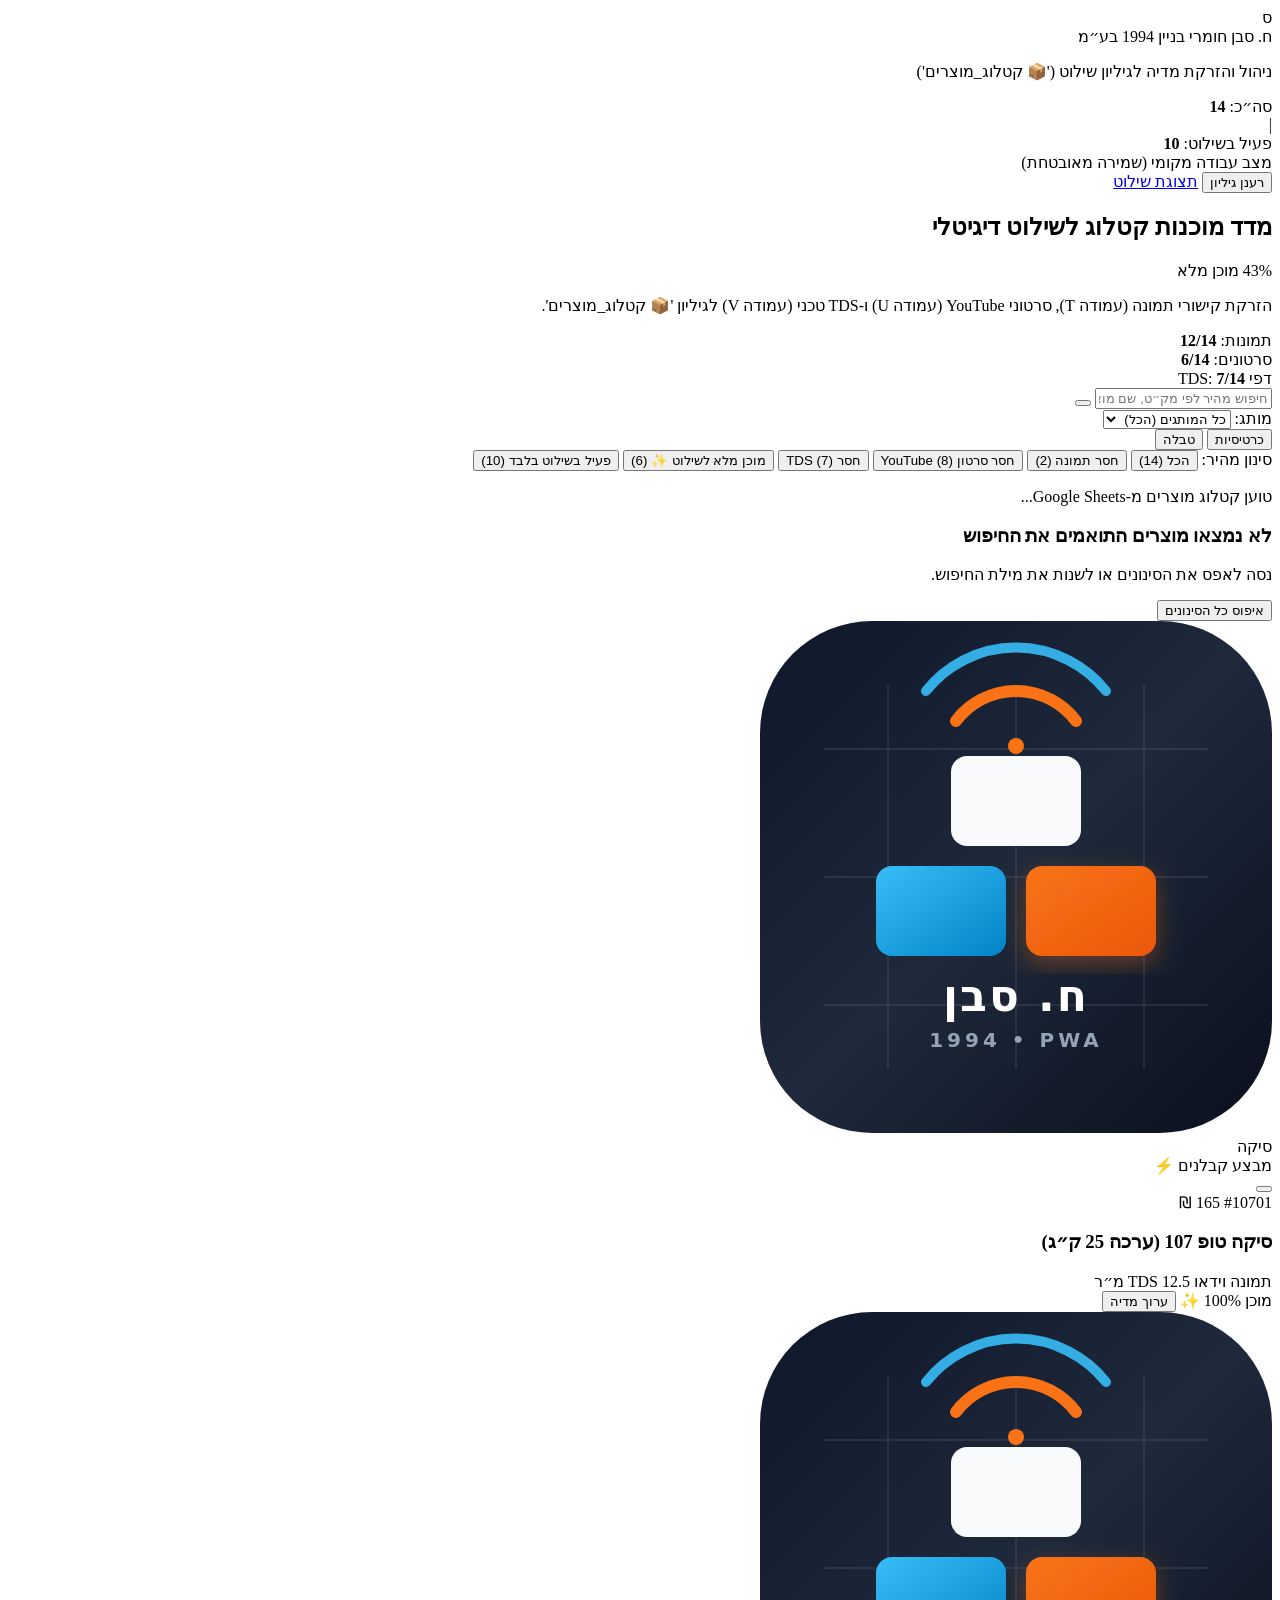
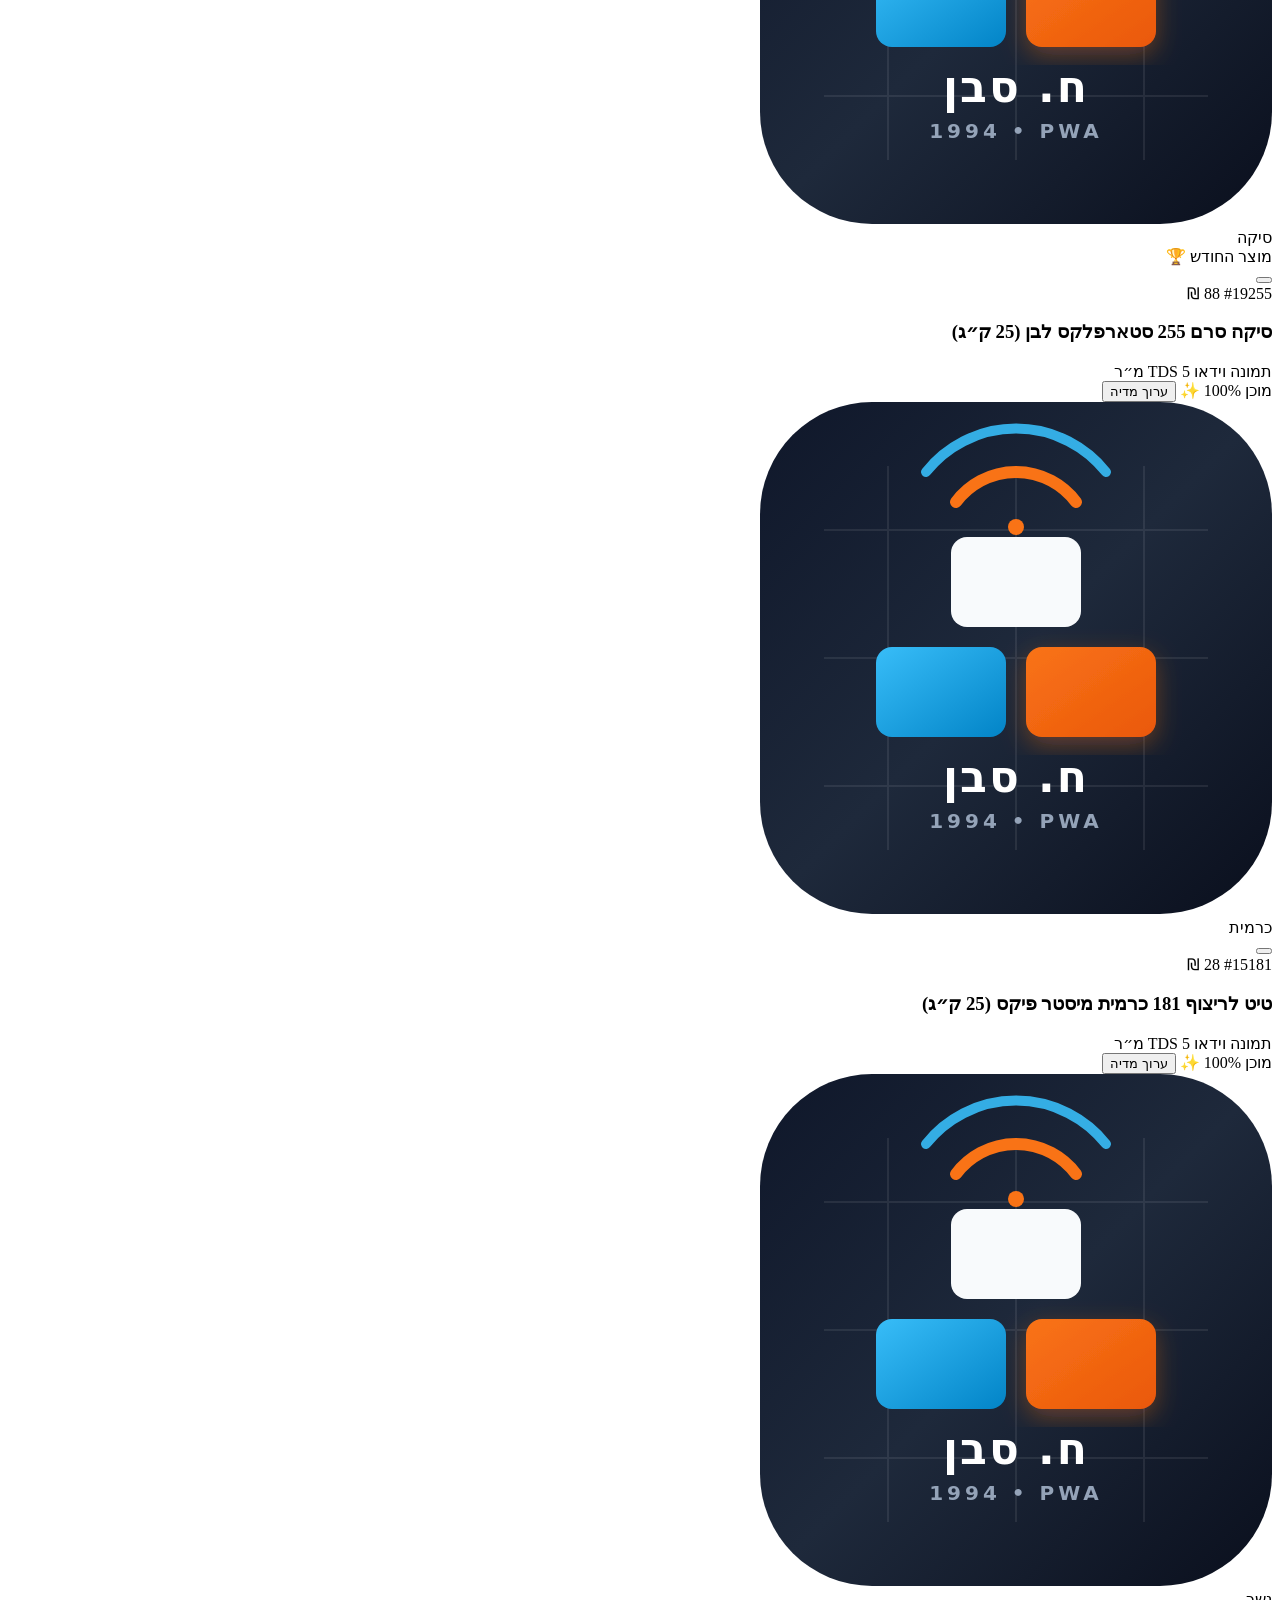
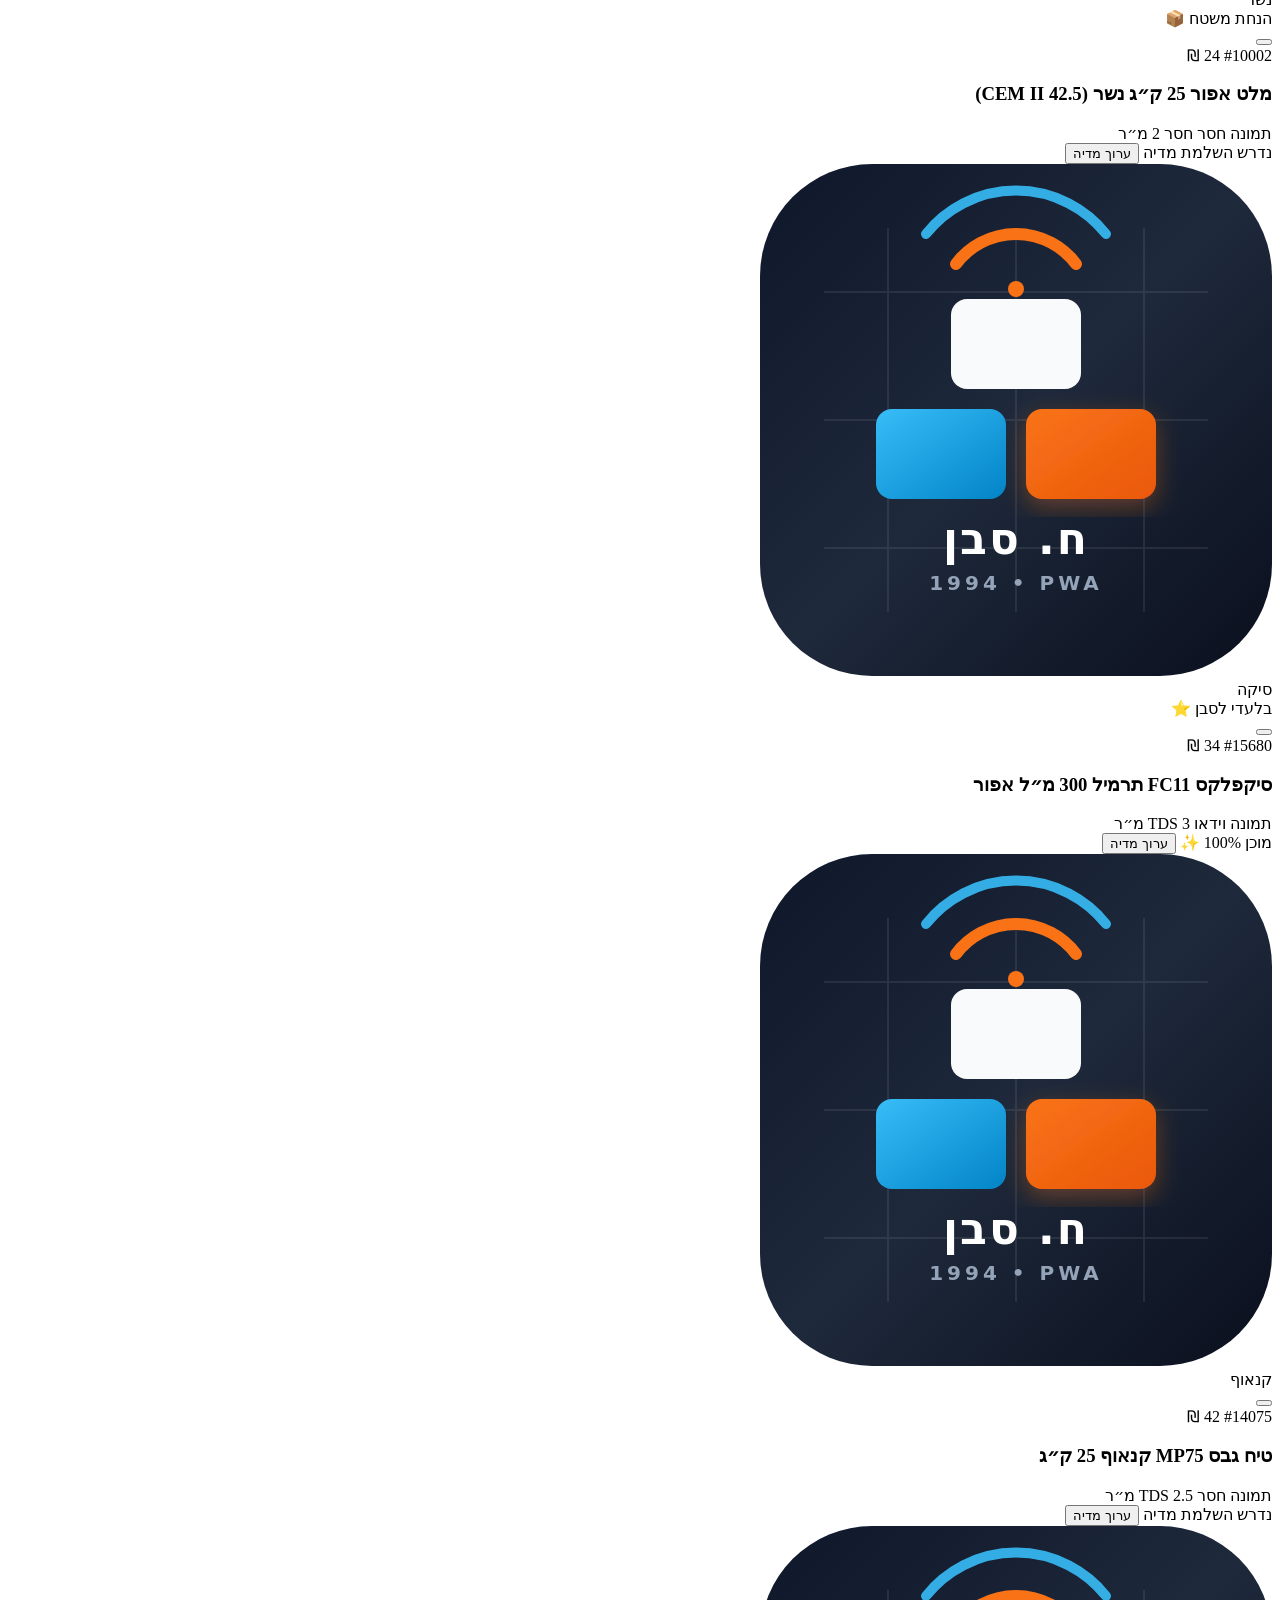
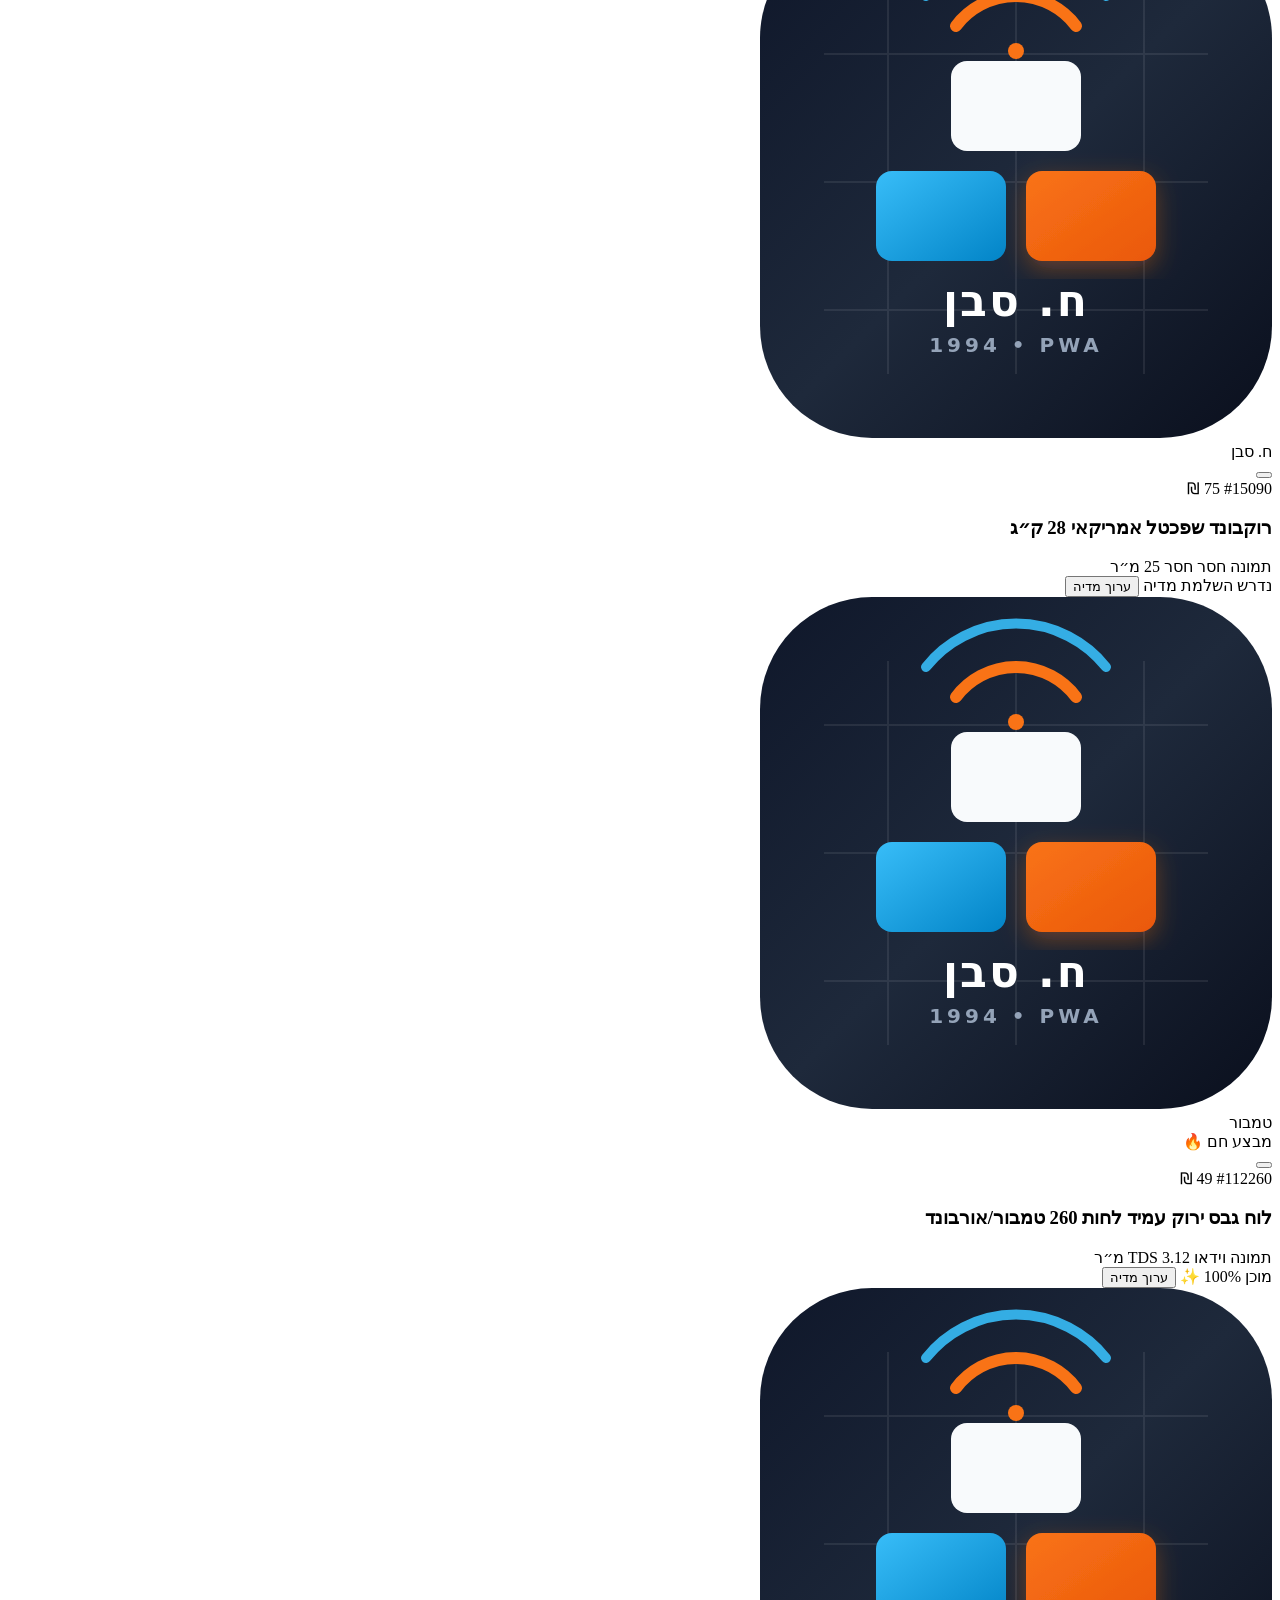
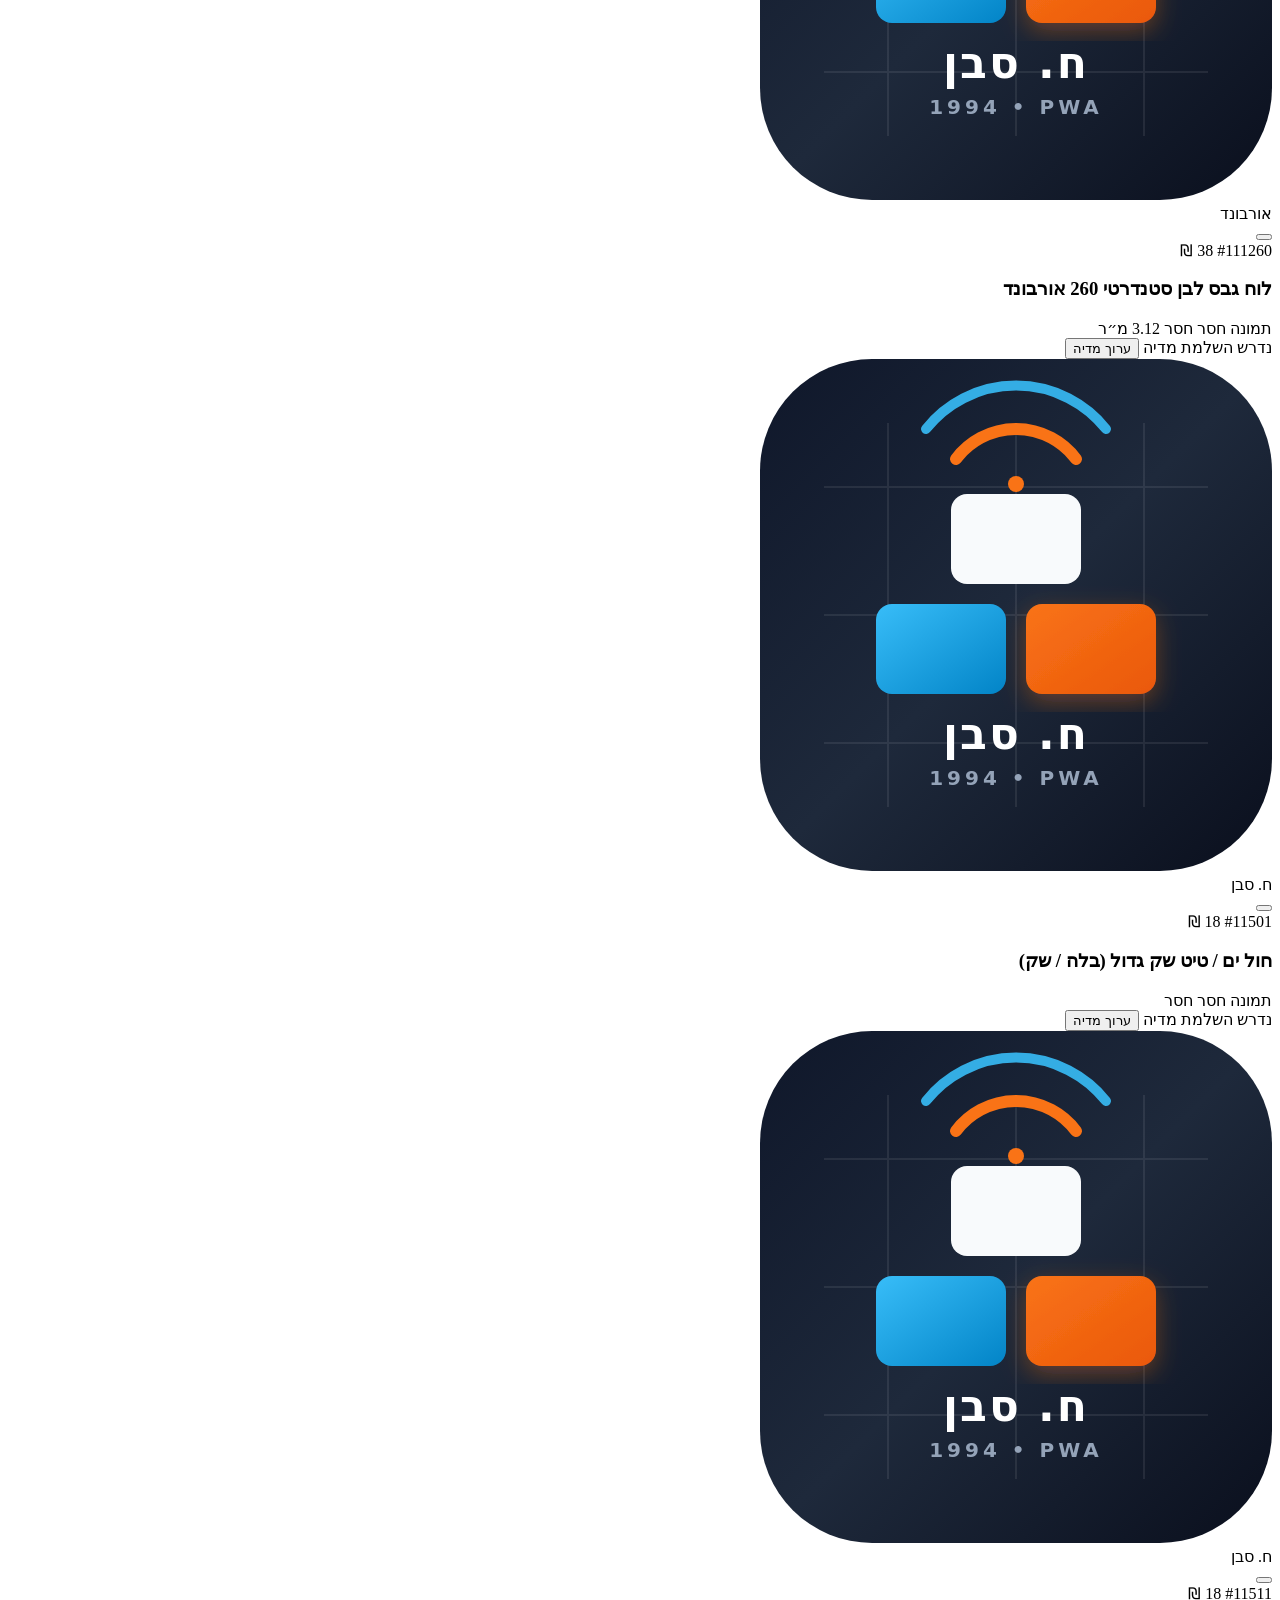
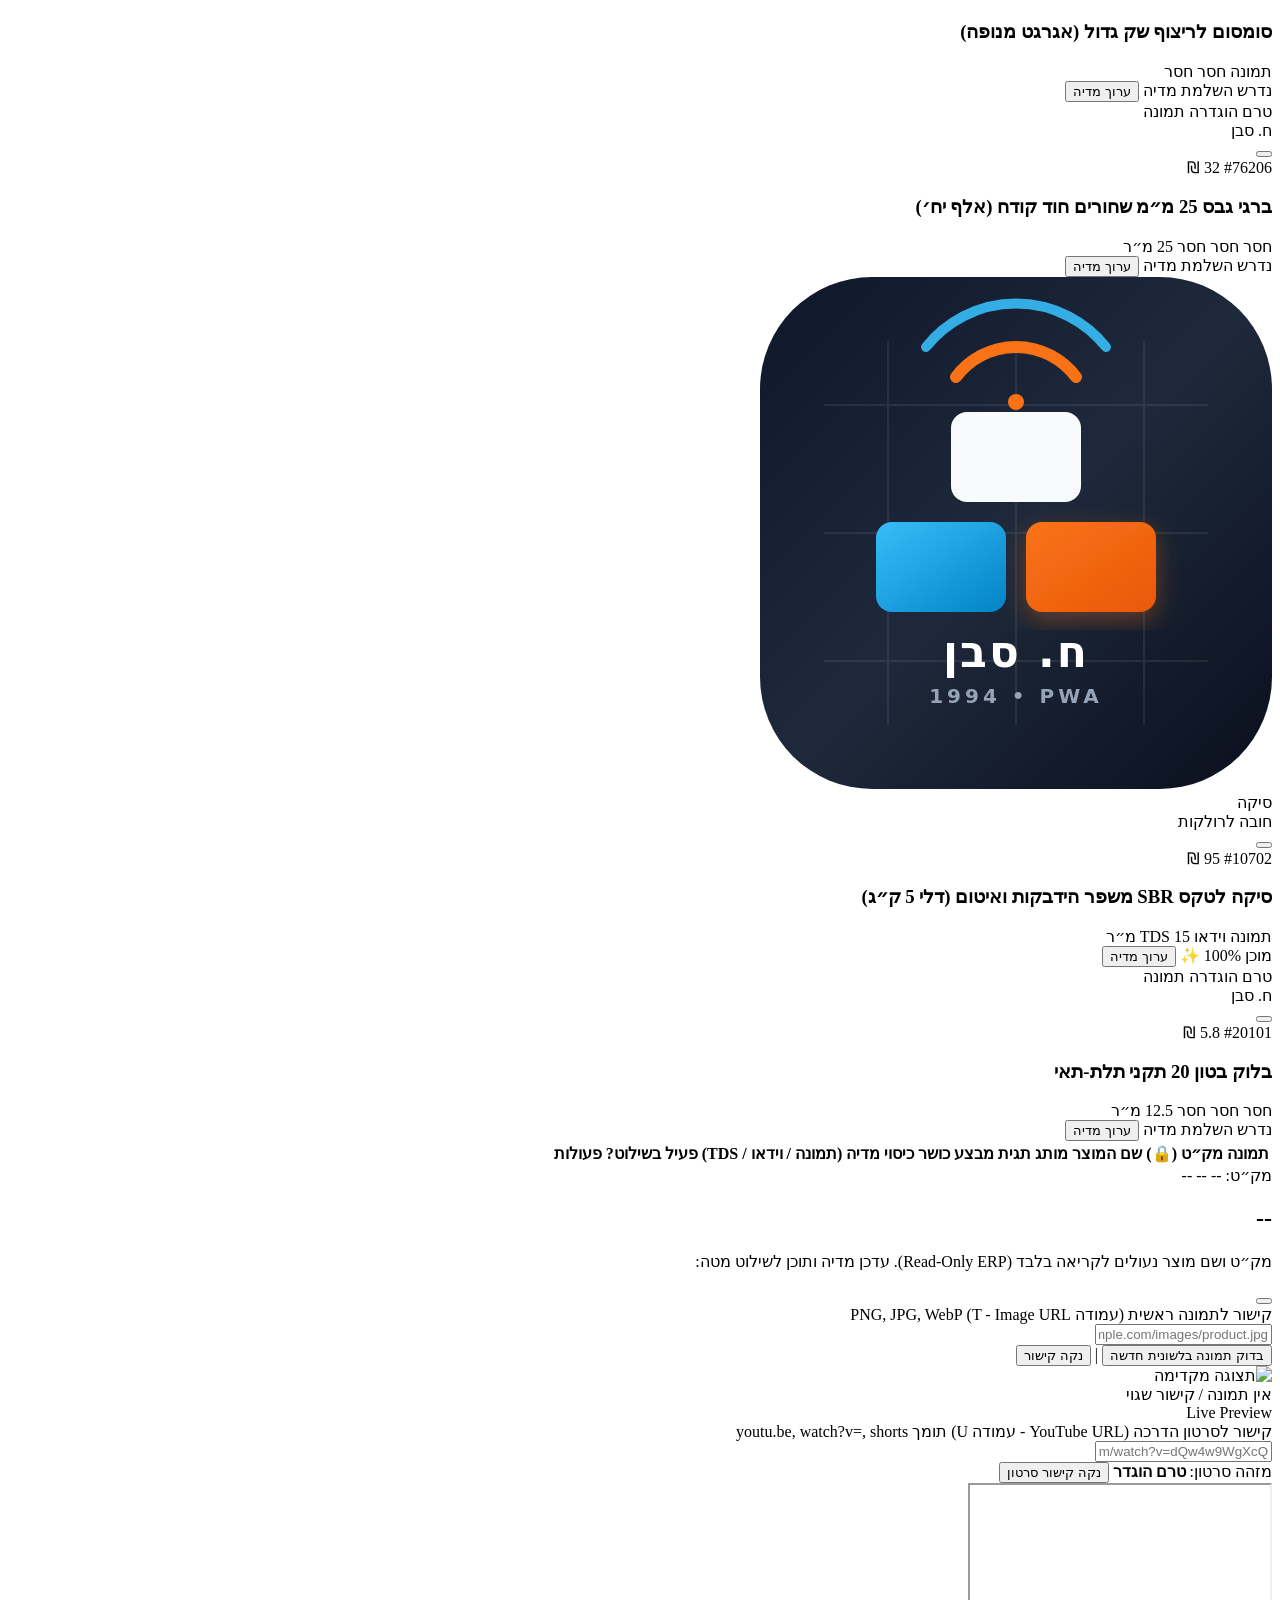
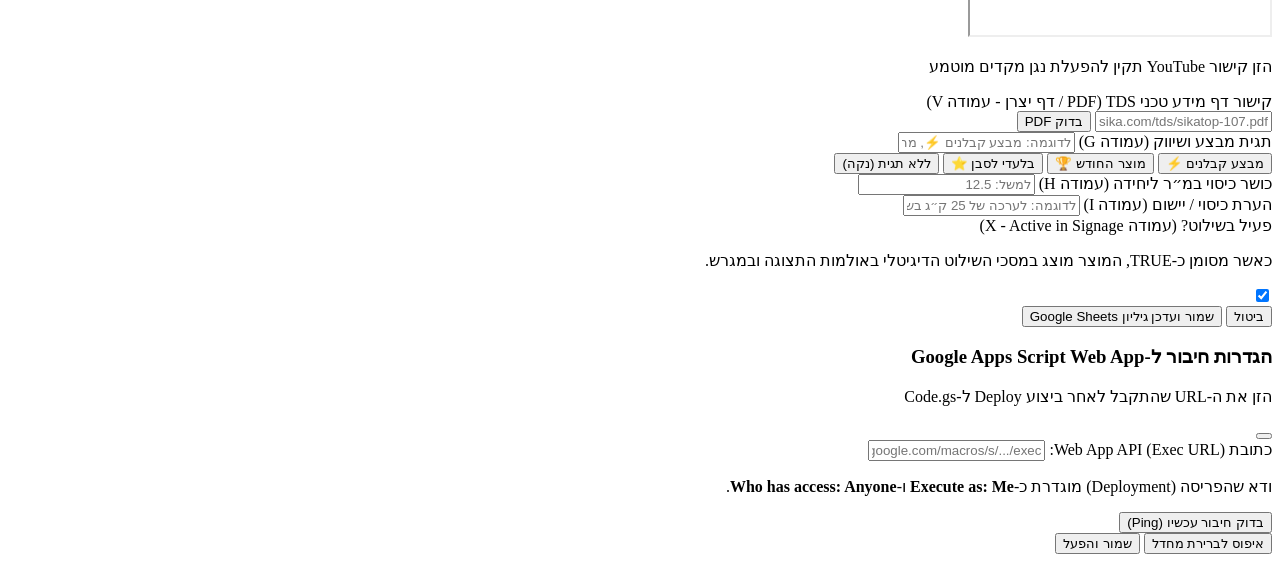
==== commit 584556fe: "feat: implement product override system Introduce a local override layer for product data to allow C" ====
--- a/public/cms.html
+++ b/public/cms.html
@@ -1,1187 +1,1627 @@
-<!DOCTYPE html>
+<!doctype html>
 <html lang="he" dir="rtl">
-<head>
-  <meta charset="UTF-8" />
-  <meta name="viewport" content="width=device-width, initial-scale=1.0" />
-  <title>ח. סבן 1994 | ניהול תוכן ומדיה לשילוט (CMS)</title>
-  
-  <!-- Fonts: Heebo & Rubik -->
-  <link rel="preconnect" href="https://fonts.googleapis.com" />
-  <link rel="preconnect" href="https://fonts.gstatic.com" crossorigin />
-  <link href="https://fonts.googleapis.com/css2?family=Heebo:wght@300;400;500;600;700;800;900&family=Rubik:wght@500;600;700;800&display=swap" rel="stylesheet" />
-  
-  <!-- Tailwind CSS via CDN -->
-  <script src="https://cdn.tailwindcss.com"></script>
-  <script>
-    tailwind.config = {
-      theme: {
-        extend: {
-          fontFamily: {
-            sans: ['Heebo', 'system-ui', 'sans-serif'],
-            display: ['Rubik', 'Heebo', 'sans-serif'],
+  <head>
+    <meta charset="UTF-8" />
+    <meta name="viewport" content="width=device-width, initial-scale=1.0" />
+    <title>ח. סבן 1994 | ניהול תוכן ומדיה לשילוט (CMS)</title>
+
+    <!-- Fonts: Heebo & Rubik -->
+    <link rel="preconnect" href="https://fonts.googleapis.com" />
+    <link rel="preconnect" href="https://fonts.gstatic.com" crossorigin />
+    <link
+      href="https://fonts.googleapis.com/css2?family=Heebo:wght@300;400;500;600;700;800;900&family=Rubik:wght@500;600;700;800&display=swap"
+      rel="stylesheet"
+    />
+
+    <!-- Tailwind CSS via CDN -->
+    <script src="https://cdn.tailwindcss.com"></script>
+    <script>
+      tailwind.config = {
+        theme: {
+          extend: {
+            fontFamily: {
+              sans: ["Heebo", "system-ui", "sans-serif"],
+              display: ["Rubik", "Heebo", "sans-serif"],
+            },
+            colors: {
+              saban: {
+                yellow: "#f59e0b",
+                gold: "#fbbf24",
+                dark: "#0f172a",
+                card: "#ffffff",
+                accent: "#2563eb",
+              },
+            },
           },
-          colors: {
-            saban: {
-              yellow: '#f59e0b',
-              gold: '#fbbf24',
-              dark: '#0f172a',
-              card: '#ffffff',
-              accent: '#2563eb',
-            }
-          }
-        }
-      }
-    };
-  </script>
-
-  <!-- Lucide Icons -->
-  <script src="https://unpkg.com/lucide@latest"></script>
-
-  <style>
-    /* Custom Scrollbar */
-    ::-webkit-scrollbar {
-      width: 6px;
-      height: 6px;
-    }
-    ::-webkit-scrollbar-track {
-      background: #f1f5f9;
-    }
-    ::-webkit-scrollbar-thumb {
-      background: #cbd5e1;
-      border-radius: 4px;
-    }
-    ::-webkit-scrollbar-thumb:hover {
-      background: #94a3b8;
-    }
-    .custom-pulse {
-      animation: pulse-dot 2s cubic-bezier(0.4, 0, 0.6, 1) infinite;
-    }
-    @keyframes pulse-dot {
-      0%, 100% { opacity: 1; transform: scale(1); }
-      50% { opacity: 0.4; transform: scale(0.9); }
-    }
-  </style>
-</head>
-
-<body class="bg-slate-50 text-slate-900 font-sans antialiased min-h-screen flex flex-col selection:bg-amber-100 selection:text-amber-900">
-
-  <!-- ========================================================================= -->
-  <!-- 1. Header עליון כהה ומלוטש עם מיתוג סבן -->
-  <!-- ========================================================================= -->
-  <header class="bg-zinc-950 text-white border-b border-zinc-800 sticky top-0 z-40 shadow-md">
-    <div class="max-w-7xl mx-auto px-4 sm:px-6 lg:px-8">
-      <div class="flex items-center justify-between h-16 sm:h-20">
-        
-        <!-- לוגו וכותרת -->
-        <div class="flex items-center gap-3 sm:gap-4">
-          <div class="w-10 h-10 sm:w-12 sm:h-12 bg-amber-400 text-zinc-950 font-display font-black text-xl sm:text-2xl rounded-xl flex items-center justify-center shadow-md shadow-amber-400/20 border-2 border-amber-300">
-            ס
+        },
+      };
+    </script>
+
+    <!-- Lucide Icons -->
+    <script src="https://unpkg.com/lucide@latest"></script>
+
+    <style>
+      /* Custom Scrollbar */
+      ::-webkit-scrollbar {
+        width: 6px;
+        height: 6px;
+      }
+      ::-webkit-scrollbar-track {
+        background: #f1f5f9;
+      }
+      ::-webkit-scrollbar-thumb {
+        background: #cbd5e1;
+        border-radius: 4px;
+      }
+      ::-webkit-scrollbar-thumb:hover {
+        background: #94a3b8;
+      }
+      .custom-pulse {
+        animation: pulse-dot 2s cubic-bezier(0.4, 0, 0.6, 1) infinite;
+      }
+      @keyframes pulse-dot {
+        0%,
+        100% {
+          opacity: 1;
+          transform: scale(1);
+        }
+        50% {
+          opacity: 0.4;
+          transform: scale(0.9);
+        }
+      }
+    </style>
+  </head>
+
+  <body
+    class="bg-slate-50 text-slate-900 font-sans antialiased min-h-screen flex flex-col selection:bg-amber-100 selection:text-amber-900"
+  >
+    <!-- ========================================================================= -->
+    <!-- 1. Header עליון כהה ומלוטש עם מיתוג סבן -->
+    <!-- ========================================================================= -->
+    <header class="bg-zinc-950 text-white border-b border-zinc-800 sticky top-0 z-40 shadow-md">
+      <div class="max-w-7xl mx-auto px-4 sm:px-6 lg:px-8">
+        <div class="flex items-center justify-between h-16 sm:h-20">
+          <!-- לוגו וכותרת -->
+          <div class="flex items-center gap-3 sm:gap-4">
+            <div
+              class="w-10 h-10 sm:w-12 sm:h-12 bg-amber-400 text-zinc-950 font-display font-black text-xl sm:text-2xl rounded-xl flex items-center justify-center shadow-md shadow-amber-400/20 border-2 border-amber-300"
+            >
+              ס
+            </div>
+            <div>
+              <div class="flex items-center gap-2">
+                <span class="font-display font-black text-lg sm:text-xl tracking-tight text-white"
+                  >ח. סבן חומרי בניין</span
+                >
+                <span
+                  class="bg-amber-400/20 text-amber-300 text-xs font-semibold px-2 py-0.5 rounded-full border border-amber-400/30"
+                  >1994 בע״מ</span
+                >
+              </div>
+              <p class="text-xs sm:text-sm text-zinc-400 font-normal">
+                ניהול והזרקת מדיה לגיליון שילוט ('📦 קטלוג_מוצרים')
+              </p>
+            </div>
           </div>
-          <div>
-            <div class="flex items-center gap-2">
-              <span class="font-display font-black text-lg sm:text-xl tracking-tight text-white">ח. סבן חומרי בניין</span>
-              <span class="bg-amber-400/20 text-amber-300 text-xs font-semibold px-2 py-0.5 rounded-full border border-amber-400/30">1994 בע״מ</span>
+
+          <!-- מונה וסטטוס חיבור -->
+          <div class="flex items-center gap-2 sm:gap-4">
+            <!-- מונה מוצרים -->
+            <div
+              class="hidden md:flex items-center gap-3 bg-zinc-900/90 border border-zinc-800 rounded-xl px-3.5 py-1.5 text-xs text-zinc-300"
+            >
+              <div class="flex items-center gap-1.5">
+                <i data-lucide="package" class="w-4 h-4 text-amber-400"></i>
+                <span>סה״כ:</span>
+                <strong id="header-total-count" class="text-white font-bold text-sm">--</strong>
+              </div>
+              <span class="text-zinc-600">|</span>
+              <div class="flex items-center gap-1.5">
+                <i data-lucide="tv" class="w-4 h-4 text-emerald-400"></i>
+                <span>פעיל בשילוט:</span>
+                <strong id="header-active-count" class="text-emerald-400 font-bold text-sm"
+                  >--</strong
+                >
+              </div>
             </div>
-            <p class="text-xs sm:text-sm text-zinc-400 font-normal">ניהול והזרקת מדיה לגיליון שילוט ('📦 קטלוג_מוצרים')</p>
+
+            <!-- סטטוס חיבור API -->
+            <div
+              id="connection-status-badge"
+              class="flex items-center gap-2 bg-zinc-900 border border-zinc-800 text-xs px-3 py-1.5 rounded-xl cursor-pointer hover:border-zinc-700 transition-colors"
+              onclick="openApiConfigModal()"
+              title="לחץ לשינוי כתובת ה-API"
+            >
+              <span
+                id="connection-status-dot"
+                class="w-2.5 h-2.5 rounded-full bg-emerald-500 custom-pulse"
+              ></span>
+              <span id="connection-status-text" class="text-zinc-300 hidden sm:inline"
+                >מחובר ל-API</span
+              >
+              <i data-lucide="settings" class="w-3.5 h-3.5 text-zinc-400"></i>
+            </div>
+
+            <!-- כפתור רענון מגיליון -->
+            <button
+              onclick="fetchCatalogFromSheets(true)"
+              id="btn-refresh"
+              class="bg-zinc-800 hover:bg-zinc-700 text-zinc-200 hover:text-white p-2 sm:px-3 sm:py-2 rounded-xl text-xs font-medium flex items-center gap-1.5 transition-all active:scale-95 border border-zinc-700 shadow-xs"
+              title="רענן מגיליון Google Sheets"
+            >
+              <i data-lucide="refresh-cw" id="icon-refresh" class="w-4 h-4"></i>
+              <span class="hidden sm:inline">רענן גיליון</span>
+            </button>
+
+            <!-- כפתור מעבר למסך שילוט -->
+            <a
+              href="/"
+              target="_blank"
+              class="bg-amber-500 hover:bg-amber-400 text-zinc-950 font-bold text-xs sm:text-sm px-3.5 py-2 rounded-xl flex items-center gap-1.5 transition-all shadow-md shadow-amber-500/20 active:scale-95"
+            >
+              <i data-lucide="monitor" class="w-4 h-4"></i>
+              <span class="hidden md:inline">תצוגת שילוט</span>
+            </a>
           </div>
         </div>
-
-        <!-- מונה וסטטוס חיבור -->
-        <div class="flex items-center gap-2 sm:gap-4">
-          
-          <!-- מונה מוצרים -->
-          <div class="hidden md:flex items-center gap-3 bg-zinc-900/90 border border-zinc-800 rounded-xl px-3.5 py-1.5 text-xs text-zinc-300">
-            <div class="flex items-center gap-1.5">
-              <i data-lucide="package" class="w-4 h-4 text-amber-400"></i>
-              <span>סה״כ:</span>
-              <strong id="header-total-count" class="text-white font-bold text-sm">--</strong>
+      </div>
+    </header>
+
+    <!-- ========================================================================= -->
+    <!-- 2. סרגל עליון: חיפוש, סינונים וסטטיסטיקת כיסוי מדיה -->
+    <!-- ========================================================================= -->
+    <main class="flex-1 max-w-7xl w-full mx-auto px-4 sm:px-6 lg:px-8 py-6 space-y-6">
+      <!-- באנר התקדמות מדיה כולל -->
+      <div class="bg-white border border-slate-200/80 rounded-2xl p-4 sm:p-5 shadow-xs">
+        <div class="flex flex-col md:flex-row items-start md:items-center justify-between gap-4">
+          <div class="space-y-1">
+            <div class="flex items-center gap-2">
+              <h2 class="font-display font-bold text-slate-900 text-base sm:text-lg">
+                מדד מוכנות קטלוג לשילוט דיגיטלי
+              </h2>
+              <span
+                id="readiness-percent"
+                class="bg-blue-50 text-blue-700 border border-blue-200 text-xs font-bold px-2 py-0.5 rounded-full"
+                >0% מוכן</span
+              >
             </div>
-            <span class="text-zinc-600">|</span>
-            <div class="flex items-center gap-1.5">
-              <i data-lucide="tv" class="w-4 h-4 text-emerald-400"></i>
-              <span>פעיל בשילוט:</span>
-              <strong id="header-active-count" class="text-emerald-400 font-bold text-sm">--</strong>
+            <p class="text-xs text-slate-500">
+              הזרקת קישורי תמונה (עמודה T), סרטוני YouTube (עמודה U) ו-TDS טכני (עמודה V) לגיליון
+              '📦 קטלוג_מוצרים'.
+            </p>
+          </div>
+
+          <!-- מדדי כיסוי מהירים -->
+          <div class="flex flex-wrap items-center gap-3 w-full md:w-auto">
+            <div
+              class="bg-slate-50 border border-slate-200 rounded-xl px-3 py-2 flex items-center gap-2 text-xs"
+            >
+              <i data-lucide="image" class="w-4 h-4 text-emerald-600"></i>
+              <span class="text-slate-600">תמונות:</span>
+              <strong id="stat-images-count" class="font-bold text-slate-800">--</strong>
+            </div>
+            <div
+              class="bg-slate-50 border border-slate-200 rounded-xl px-3 py-2 flex items-center gap-2 text-xs"
+            >
+              <i data-lucide="youtube" class="w-4 h-4 text-red-600"></i>
+              <span class="text-slate-600">סרטונים:</span>
+              <strong id="stat-videos-count" class="font-bold text-slate-800">--</strong>
+            </div>
+            <div
+              class="bg-slate-50 border border-slate-200 rounded-xl px-3 py-2 flex items-center gap-2 text-xs"
+            >
+              <i data-lucide="file-text" class="w-4 h-4 text-blue-600"></i>
+              <span class="text-slate-600">דפי TDS:</span>
+              <strong id="stat-tds-count" class="font-bold text-slate-800">--</strong>
             </div>
           </div>
-
-          <!-- סטטוס חיבור API -->
-          <div id="connection-status-badge" class="flex items-center gap-2 bg-zinc-900 border border-zinc-800 text-xs px-3 py-1.5 rounded-xl cursor-pointer hover:border-zinc-700 transition-colors" onclick="openApiConfigModal()" title="לחץ לשינוי כתובת ה-API">
-            <span id="connection-status-dot" class="w-2.5 h-2.5 rounded-full bg-emerald-500 custom-pulse"></span>
-            <span id="connection-status-text" class="text-zinc-300 hidden sm:inline">מחובר ל-API</span>
-            <i data-lucide="settings" class="w-3.5 h-3.5 text-zinc-400"></i>
+        </div>
+
+        <!-- פס התקדמות ויזואלי -->
+        <div class="w-full bg-slate-100 rounded-full h-2 mt-4 overflow-hidden flex">
+          <div
+            id="progress-bar-images"
+            class="bg-emerald-500 h-2 transition-all duration-500"
+            style="width: 0%"
+            title="תמונות"
+          ></div>
+          <div
+            id="progress-bar-videos"
+            class="bg-red-500 h-2 transition-all duration-500"
+            style="width: 0%"
+            title="סרטונים"
+          ></div>
+          <div
+            id="progress-bar-tds"
+            class="bg-blue-500 h-2 transition-all duration-500"
+            style="width: 0%"
+            title="דפי מידע"
+          ></div>
+        </div>
+      </div>
+
+      <!-- תיבת חיפוש וסרגלי סינון -->
+      <div class="bg-white border border-slate-200/80 rounded-2xl p-4 sm:p-5 shadow-xs space-y-4">
+        <div class="flex flex-col sm:flex-row items-stretch sm:items-center justify-between gap-3">
+          <!-- שדה חיפוש חי -->
+          <div class="relative flex-1">
+            <div
+              class="absolute inset-y-0 right-0 pr-3.5 flex items-center pointer-events-none text-slate-400"
+            >
+              <i data-lucide="search" class="w-5 h-5"></i>
+            </div>
+            <input
+              type="text"
+              id="search-input"
+              oninput="handleSearchChange()"
+              placeholder="חיפוש מהיר לפי מק״ט, שם מוצר או מותג (לדוגמה: 10701, סיקה, כרמית, גבס)..."
+              class="w-full pl-10 pr-11 py-2.5 bg-slate-50 hover:bg-slate-100/80 focus:bg-white text-slate-900 border border-slate-300 rounded-xl focus:ring-2 focus:ring-slate-900 focus:border-slate-900 text-sm transition-all"
+            />
+            <button
+              id="btn-clear-search"
+              onclick="clearSearch()"
+              class="hidden absolute inset-y-0 left-0 pl-3 flex items-center text-slate-400 hover:text-slate-600"
+            >
+              <i data-lucide="x" class="w-4 h-4"></i>
+            </button>
           </div>
 
-          <!-- כפתור רענון מגיליון -->
-          <button onclick="fetchCatalogFromSheets(true)" id="btn-refresh" class="bg-zinc-800 hover:bg-zinc-700 text-zinc-200 hover:text-white p-2 sm:px-3 sm:py-2 rounded-xl text-xs font-medium flex items-center gap-1.5 transition-all active:scale-95 border border-zinc-700 shadow-xs" title="רענן מגיליון Google Sheets">
-            <i data-lucide="refresh-cw" id="icon-refresh" class="w-4 h-4"></i>
-            <span class="hidden sm:inline">רענן גיליון</span>
-          </button>
-
-          <!-- כפתור מעבר למסך שילוט -->
-          <a href="/" class="bg-amber-500 hover:bg-amber-400 text-zinc-950 font-bold text-xs sm:text-sm px-3.5 py-2 rounded-xl flex items-center gap-1.5 transition-all shadow-md shadow-amber-500/20 active:scale-95">
-            <i data-lucide="monitor" class="w-4 h-4"></i>
-            <span class="hidden md:inline">תצוגת שילוט</span>
-          </a>
-
-        </div>
-
-      </div>
-    </div>
-  </header>
-
-  <!-- ========================================================================= -->
-  <!-- 2. סרגל עליון: חיפוש, סינונים וסטטיסטיקת כיסוי מדיה -->
-  <!-- ========================================================================= -->
-  <main class="flex-1 max-w-7xl w-full mx-auto px-4 sm:px-6 lg:px-8 py-6 space-y-6">
-
-    <!-- באנר התקדמות מדיה כולל -->
-    <div class="bg-white border border-slate-200/80 rounded-2xl p-4 sm:p-5 shadow-xs">
-      <div class="flex flex-col md:flex-row items-start md:items-center justify-between gap-4">
-        
-        <div class="space-y-1">
+          <!-- סינון לפי מותג -->
           <div class="flex items-center gap-2">
-            <h2 class="font-display font-bold text-slate-900 text-base sm:text-lg">מדד מוכנות קטלוג לשילוט דיגיטלי</h2>
-            <span id="readiness-percent" class="bg-blue-50 text-blue-700 border border-blue-200 text-xs font-bold px-2 py-0.5 rounded-full">0% מוכן</span>
+            <label for="brand-select" class="text-xs font-semibold text-slate-600 whitespace-nowrap"
+              >מותג:</label
+            >
+            <select
+              id="brand-select"
+              onchange="handleBrandChange()"
+              class="bg-slate-50 border border-slate-300 rounded-xl px-3 py-2.5 text-sm text-slate-800 focus:ring-2 focus:ring-slate-900 focus:border-slate-900 font-medium"
+            >
+              <option value="ALL">כל המותגים (הכל)</option>
+              <option value="סיקה">סיקה (Sika)</option>
+              <option value="כרמית">כרמית מיסטר פיקס</option>
+              <option value="טמבור">טמבור</option>
+              <option value="אורבונד">אורבונד</option>
+              <option value="קנאוף">קנאוף (Knauf)</option>
+              <option value="נשר">נשר מלט</option>
+              <option value="איטונג">איטונג</option>
+              <option value="ח. סבן">ח. סבן</option>
+            </select>
           </div>
-          <p class="text-xs text-slate-500">
-            הזרקת קישורי תמונה (עמודה T), סרטוני YouTube (עמודה U) ו-TDS טכני (עמודה V) לגיליון '📦 קטלוג_מוצרים'.
-          </p>
-        </div>
-
-        <!-- מדדי כיסוי מהירים -->
-        <div class="flex flex-wrap items-center gap-3 w-full md:w-auto">
-          <div class="bg-slate-50 border border-slate-200 rounded-xl px-3 py-2 flex items-center gap-2 text-xs">
-            <i data-lucide="image" class="w-4 h-4 text-emerald-600"></i>
-            <span class="text-slate-600">תמונות:</span>
-            <strong id="stat-images-count" class="font-bold text-slate-800">--</strong>
-          </div>
-          <div class="bg-slate-50 border border-slate-200 rounded-xl px-3 py-2 flex items-center gap-2 text-xs">
-            <i data-lucide="youtube" class="w-4 h-4 text-red-600"></i>
-            <span class="text-slate-600">סרטונים:</span>
-            <strong id="stat-videos-count" class="font-bold text-slate-800">--</strong>
-          </div>
-          <div class="bg-slate-50 border border-slate-200 rounded-xl px-3 py-2 flex items-center gap-2 text-xs">
-            <i data-lucide="file-text" class="w-4 h-4 text-blue-600"></i>
-            <span class="text-slate-600">דפי TDS:</span>
-            <strong id="stat-tds-count" class="font-bold text-slate-800">--</strong>
+
+          <!-- החלפת תצוגה (כרטיסיות / טבלה) -->
+          <div
+            class="flex items-center bg-slate-100 p-1 rounded-xl border border-slate-200 self-end sm:self-auto"
+          >
+            <button
+              id="view-grid-btn"
+              onclick="setViewMode('grid')"
+              class="p-1.5 rounded-lg bg-white shadow-xs text-slate-900 font-medium text-xs flex items-center gap-1 transition-all"
+              title="תצוגת כרטיסיות"
+            >
+              <i data-lucide="layout-grid" class="w-4 h-4"></i>
+              <span class="hidden sm:inline">כרטיסיות</span>
+            </button>
+            <button
+              id="view-table-btn"
+              onclick="setViewMode('table')"
+              class="p-1.5 rounded-lg text-slate-500 hover:text-slate-900 font-medium text-xs flex items-center gap-1 transition-all"
+              title="תצוגת טבלה"
+            >
+              <i data-lucide="list" class="w-4 h-4"></i>
+              <span class="hidden sm:inline">טבלה</span>
+            </button>
           </div>
         </div>
 
-      </div>
-
-      <!-- פס התקדמות ויזואלי -->
-      <div class="w-full bg-slate-100 rounded-full h-2 mt-4 overflow-hidden flex">
-        <div id="progress-bar-images" class="bg-emerald-500 h-2 transition-all duration-500" style="width: 0%" title="תמונות"></div>
-        <div id="progress-bar-videos" class="bg-red-500 h-2 transition-all duration-500" style="width: 0%" title="סרטונים"></div>
-        <div id="progress-bar-tds" class="bg-blue-500 h-2 transition-all duration-500" style="width: 0%" title="דפי מידע"></div>
-      </div>
-    </div>
-
-    <!-- תיבת חיפוש וסרגלי סינון -->
-    <div class="bg-white border border-slate-200/80 rounded-2xl p-4 sm:p-5 shadow-xs space-y-4">
-      
-      <div class="flex flex-col sm:flex-row items-stretch sm:items-center justify-between gap-3">
-        
-        <!-- שדה חיפוש חי -->
-        <div class="relative flex-1">
-          <div class="absolute inset-y-0 right-0 pr-3.5 flex items-center pointer-events-none text-slate-400">
-            <i data-lucide="search" class="w-5 h-5"></i>
-          </div>
-          <input
-            type="text"
-            id="search-input"
-            oninput="handleSearchChange()"
-            placeholder="חיפוש מהיר לפי מק״ט, שם מוצר או מותג (לדוגמה: 10701, סיקה, כרמית, גבס)..."
-            class="w-full pl-10 pr-11 py-2.5 bg-slate-50 hover:bg-slate-100/80 focus:bg-white text-slate-900 border border-slate-300 rounded-xl focus:ring-2 focus:ring-slate-900 focus:border-slate-900 text-sm transition-all"
-          />
+        <!-- טאבים לסינון לפי סטטוס מוכנות -->
+        <div class="flex flex-wrap items-center gap-2 pt-2 border-t border-slate-100">
+          <span class="text-xs font-semibold text-slate-500 ml-1">סינון מהיר:</span>
+
           <button
-            id="btn-clear-search"
-            onclick="clearSearch()"
-            class="hidden absolute inset-y-0 left-0 pl-3 flex items-center text-slate-400 hover:text-slate-600"
+            onclick="setStatusFilter('ALL')"
+            id="filter-tab-ALL"
+            class="filter-tab active-tab text-xs px-3 py-1.5 rounded-lg font-medium transition-all bg-zinc-900 text-white"
           >
-            <i data-lucide="x" class="w-4 h-4"></i>
+            הכל (<span id="count-filter-all">0</span>)
+          </button>
+
+          <button
+            onclick="setStatusFilter('MISSING_IMAGE')"
+            id="filter-tab-MISSING_IMAGE"
+            class="filter-tab text-xs px-3 py-1.5 rounded-lg font-medium transition-all bg-slate-100 text-slate-700 hover:bg-slate-200 flex items-center gap-1"
+          >
+            <i data-lucide="image-off" class="w-3.5 h-3.5 text-amber-600"></i>
+            חסר תמונה (<span id="count-filter-no-image">0</span>)
+          </button>
+
+          <button
+            onclick="setStatusFilter('MISSING_VIDEO')"
+            id="filter-tab-MISSING_VIDEO"
+            class="filter-tab text-xs px-3 py-1.5 rounded-lg font-medium transition-all bg-slate-100 text-slate-700 hover:bg-slate-200 flex items-center gap-1"
+          >
+            <i data-lucide="video-off" class="w-3.5 h-3.5 text-red-500"></i>
+            חסר סרטון YouTube (<span id="count-filter-no-video">0</span>)
+          </button>
+
+          <button
+            onclick="setStatusFilter('MISSING_TDS')"
+            id="filter-tab-MISSING_TDS"
+            class="filter-tab text-xs px-3 py-1.5 rounded-lg font-medium transition-all bg-slate-100 text-slate-700 hover:bg-slate-200 flex items-center gap-1"
+          >
+            <i data-lucide="file-question" class="w-3.5 h-3.5 text-blue-500"></i>
+            חסר TDS (<span id="count-filter-no-tds">0</span>)
+          </button>
+
+          <button
+            onclick="setStatusFilter('READY_FOR_SIGNAGE')"
+            id="filter-tab-READY_FOR_SIGNAGE"
+            class="filter-tab text-xs px-3 py-1.5 rounded-lg font-medium transition-all bg-slate-100 text-slate-700 hover:bg-slate-200 flex items-center gap-1"
+          >
+            <i data-lucide="sparkles" class="w-3.5 h-3.5 text-amber-500"></i>
+            מוכן מלא לשילוט ✨ (<span id="count-filter-ready">0</span>)
+          </button>
+
+          <button
+            onclick="setStatusFilter('ACTIVE_ONLY')"
+            id="filter-tab-ACTIVE_ONLY"
+            class="filter-tab text-xs px-3 py-1.5 rounded-lg font-medium transition-all bg-slate-100 text-slate-700 hover:bg-slate-200 flex items-center gap-1"
+          >
+            <i data-lucide="tv" class="w-3.5 h-3.5 text-emerald-600"></i>
+            פעיל בשילוט בלבד (<span id="count-filter-active">0</span>)
           </button>
         </div>
-
-        <!-- סינון לפי מותג -->
-        <div class="flex items-center gap-2">
-          <label for="brand-select" class="text-xs font-semibold text-slate-600 whitespace-nowrap">מותג:</label>
-          <select
-            id="brand-select"
-            onchange="handleBrandChange()"
-            class="bg-slate-50 border border-slate-300 rounded-xl px-3 py-2.5 text-sm text-slate-800 focus:ring-2 focus:ring-slate-900 focus:border-slate-900 font-medium"
+      </div>
+
+      <!-- ========================================================================= -->
+      <!-- 3. תצוגת רשימת המוצרים (Grid Cards / Table) -->
+      <!-- ========================================================================= -->
+
+      <!-- מצב טעינה (Loading skeleton) -->
+      <div id="loading-state" class="hidden py-16 flex flex-col items-center justify-center gap-4">
+        <div
+          class="w-12 h-12 border-4 border-slate-200 border-t-amber-500 rounded-full animate-spin"
+        ></div>
+        <p class="text-slate-600 text-sm font-medium">טוען קטלוג מוצרים מ-Google Sheets...</p>
+      </div>
+
+      <!-- מצב ריק (Empty state) -->
+      <div
+        id="empty-state"
+        class="hidden bg-white border border-slate-200/80 rounded-2xl p-12 text-center space-y-3"
+      >
+        <div
+          class="w-14 h-14 bg-slate-100 text-slate-400 rounded-2xl flex items-center justify-center mx-auto"
+        >
+          <i data-lucide="search-x" class="w-7 h-7"></i>
+        </div>
+        <h3 class="font-display font-bold text-slate-900 text-lg">
+          לא נמצאו מוצרים התואמים את החיפוש
+        </h3>
+        <p class="text-slate-500 text-sm max-w-md mx-auto">
+          נסה לאפס את הסינונים או לשנות את מילת החיפוש.
+        </p>
+        <button
+          onclick="resetFilters()"
+          class="mt-2 bg-slate-900 hover:bg-slate-800 text-white text-xs font-semibold px-4 py-2 rounded-xl transition-all"
+        >
+          איפוס כל הסינונים
+        </button>
+      </div>
+
+      <!-- תצוגת כרטיסיות (Grid Cards) -->
+      <div
+        id="products-grid"
+        class="grid grid-cols-1 sm:grid-cols-2 lg:grid-cols-3 xl:grid-cols-4 gap-4 sm:gap-5"
+      >
+        <!-- כרטיסיות יוזרקו דינמית על ידי JS -->
+      </div>
+
+      <!-- תצוגת טבלה (Table View) -->
+      <div
+        id="products-table-container"
+        class="hidden bg-white border border-slate-200/80 rounded-2xl shadow-xs overflow-hidden"
+      >
+        <div class="overflow-x-auto">
+          <table class="w-full text-right text-sm">
+            <thead
+              class="bg-slate-100/80 text-slate-700 text-xs font-semibold uppercase tracking-wider border-b border-slate-200"
+            >
+              <tr>
+                <th class="py-3 px-4">תמונה</th>
+                <th class="py-3 px-4">מק״ט (🔒)</th>
+                <th class="py-3 px-4">שם המוצר</th>
+                <th class="py-3 px-4">מותג</th>
+                <th class="py-3 px-4">תגית מבצע</th>
+                <th class="py-3 px-4">כושר כיסוי</th>
+                <th class="py-3 px-4 text-center">מדיה (תמונה / וידאו / TDS)</th>
+                <th class="py-3 px-4 text-center">פעיל בשילוט?</th>
+                <th class="py-3 px-4 text-center">פעולות</th>
+              </tr>
+            </thead>
+            <tbody id="products-table-body" class="divide-y divide-slate-100 text-slate-800">
+              <!-- שורות טבלה יוזרקו דינמית -->
+            </tbody>
+          </table>
+        </div>
+      </div>
+    </main>
+
+    <!-- ========================================================================= -->
+    <!-- 4. מודאל / פאנל עריכה ייעודי לעדכון מדיה ותוכן -->
+    <!-- ========================================================================= -->
+    <div
+      id="edit-modal"
+      class="fixed inset-0 z-50 hidden overflow-y-auto bg-zinc-950/70 backdrop-blur-xs flex items-center justify-center p-3 sm:p-4"
+    >
+      <div
+        class="bg-white rounded-3xl shadow-2xl border border-slate-200 w-full max-w-3xl overflow-hidden animate-in fade-in zoom-in-95 duration-200 my-8"
+      >
+        <!-- כותרת המודאל (מק"ט ושם מוצר נעולים לקריאה בלבד) -->
+        <div
+          class="bg-zinc-950 text-white p-5 sm:p-6 border-b border-zinc-800 flex items-start justify-between"
+        >
+          <div class="space-y-1">
+            <div class="flex items-center gap-2">
+              <span
+                class="bg-amber-400 text-zinc-950 font-mono font-bold text-xs px-2.5 py-0.5 rounded-md flex items-center gap-1"
+              >
+                <i data-lucide="lock" class="w-3 h-3"></i>
+                מק״ט: <span id="modal-sku">--</span>
+              </span>
+              <span
+                id="modal-brand"
+                class="bg-zinc-800 text-zinc-300 text-xs px-2 py-0.5 rounded-md"
+                >--</span
+              >
+              <span id="modal-category" class="text-zinc-400 text-xs hidden sm:inline">--</span>
+            </div>
+            <h2
+              id="modal-name"
+              class="font-display font-bold text-lg sm:text-xl text-white tracking-tight"
+            >
+              --
+            </h2>
+            <p class="text-xs text-zinc-400 flex items-center gap-1">
+              <i data-lucide="shield-alert" class="w-3.5 h-3.5 text-amber-400"></i>
+              מק״ט ושם מוצר נעולים לקריאה בלבד (Read-Only ERP). עדכן מדיה ותוכן לשילוט מטה:
+            </p>
+          </div>
+
+          <button
+            onclick="closeEditModal()"
+            class="text-zinc-400 hover:text-white p-2 rounded-xl hover:bg-zinc-800 transition-colors"
+            title="סגור"
           >
-            <option value="ALL">כל המותגים (הכל)</option>
-            <option value="סיקה">סיקה (Sika)</option>
-            <option value="כרמית">כרמית מיסטר פיקס</option>
-            <option value="טמבור">טמבור</option>
-            <option value="אורבונד">אורבונד</option>
-            <option value="קנאוף">קנאוף (Knauf)</option>
-            <option value="נשר">נשר מלט</option>
-            <option value="איטונג">איטונג</option>
-            <option value="ח. סבן">ח. סבן</option>
-          </select>
-        </div>
-
-        <!-- החלפת תצוגה (כרטיסיות / טבלה) -->
-        <div class="flex items-center bg-slate-100 p-1 rounded-xl border border-slate-200 self-end sm:self-auto">
-          <button id="view-grid-btn" onclick="setViewMode('grid')" class="p-1.5 rounded-lg bg-white shadow-xs text-slate-900 font-medium text-xs flex items-center gap-1 transition-all" title="תצוגת כרטיסיות">
-            <i data-lucide="layout-grid" class="w-4 h-4"></i>
-            <span class="hidden sm:inline">כרטיסיות</span>
-          </button>
-          <button id="view-table-btn" onclick="setViewMode('table')" class="p-1.5 rounded-lg text-slate-500 hover:text-slate-900 font-medium text-xs flex items-center gap-1 transition-all" title="תצוגת טבלה">
-            <i data-lucide="list" class="w-4 h-4"></i>
-            <span class="hidden sm:inline">טבלה</span>
+            <i data-lucide="x" class="w-5 h-5"></i>
           </button>
         </div>
 
-      </div>
-
-      <!-- טאבים לסינון לפי סטטוס מוכנות -->
-      <div class="flex flex-wrap items-center gap-2 pt-2 border-t border-slate-100">
-        <span class="text-xs font-semibold text-slate-500 ml-1">סינון מהיר:</span>
-        
-        <button onclick="setStatusFilter('ALL')" id="filter-tab-ALL" class="filter-tab active-tab text-xs px-3 py-1.5 rounded-lg font-medium transition-all bg-zinc-900 text-white">
-          הכל (<span id="count-filter-all">0</span>)
-        </button>
-        
-        <button onclick="setStatusFilter('MISSING_IMAGE')" id="filter-tab-MISSING_IMAGE" class="filter-tab text-xs px-3 py-1.5 rounded-lg font-medium transition-all bg-slate-100 text-slate-700 hover:bg-slate-200 flex items-center gap-1">
-          <i data-lucide="image-off" class="w-3.5 h-3.5 text-amber-600"></i>
-          חסר תמונה (<span id="count-filter-no-image">0</span>)
-        </button>
-
-        <button onclick="setStatusFilter('MISSING_VIDEO')" id="filter-tab-MISSING_VIDEO" class="filter-tab text-xs px-3 py-1.5 rounded-lg font-medium transition-all bg-slate-100 text-slate-700 hover:bg-slate-200 flex items-center gap-1">
-          <i data-lucide="video-off" class="w-3.5 h-3.5 text-red-500"></i>
-          חסר סרטון YouTube (<span id="count-filter-no-video">0</span>)
-        </button>
-
-        <button onclick="setStatusFilter('MISSING_TDS')" id="filter-tab-MISSING_TDS" class="filter-tab text-xs px-3 py-1.5 rounded-lg font-medium transition-all bg-slate-100 text-slate-700 hover:bg-slate-200 flex items-center gap-1">
-          <i data-lucide="file-question" class="w-3.5 h-3.5 text-blue-500"></i>
-          חסר TDS (<span id="count-filter-no-tds">0</span>)
-        </button>
-
-        <button onclick="setStatusFilter('READY_FOR_SIGNAGE')" id="filter-tab-READY_FOR_SIGNAGE" class="filter-tab text-xs px-3 py-1.5 rounded-lg font-medium transition-all bg-slate-100 text-slate-700 hover:bg-slate-200 flex items-center gap-1">
-          <i data-lucide="sparkles" class="w-3.5 h-3.5 text-amber-500"></i>
-          מוכן מלא לשילוט ✨ (<span id="count-filter-ready">0</span>)
-        </button>
-
-        <button onclick="setStatusFilter('ACTIVE_ONLY')" id="filter-tab-ACTIVE_ONLY" class="filter-tab text-xs px-3 py-1.5 rounded-lg font-medium transition-all bg-slate-100 text-slate-700 hover:bg-slate-200 flex items-center gap-1">
-          <i data-lucide="tv" class="w-3.5 h-3.5 text-emerald-600"></i>
-          פעיל בשילוט בלבד (<span id="count-filter-active">0</span>)
-        </button>
-      </div>
-
-    </div>
-
-    <!-- ========================================================================= -->
-    <!-- 3. תצוגת רשימת המוצרים (Grid Cards / Table) -->
-    <!-- ========================================================================= -->
-    
-    <div id="loading-state" class="hidden py-16 flex flex-col items-center justify-center gap-4">
-      <div class="w-12 h-12 border-4 border-slate-200 border-t-amber-500 rounded-full animate-spin"></div>
-      <p class="text-slate-600 text-sm font-medium">טוען קטלוג מוצרים מ-Google Sheets...</p>
-    </div>
-
-    <div id="empty-state" class="hidden bg-white border border-slate-200/80 rounded-2xl p-12 text-center space-y-3">
-      <div class="w-14 h-14 bg-slate-100 text-slate-400 rounded-2xl flex items-center justify-center mx-auto">
-        <i data-lucide="search-x" class="w-7 h-7"></i>
-      </div>
-      <h3 class="font-display font-bold text-slate-900 text-lg">לא נמצאו מוצרים התואמים את החיפוש</h3>
-      <p class="text-slate-500 text-sm max-w-md mx-auto">נסה לאפס את הסינונים או לשנות את מילת החיפוש.</p>
-      <button onclick="resetFilters()" class="mt-2 bg-slate-900 hover:bg-slate-800 text-white text-xs font-semibold px-4 py-2 rounded-xl transition-all">
-        איפוס כל הסינונים
-      </button>
-    </div>
-
-    <!-- תצוגת כרטיסיות (Grid Cards) -->
-    <div id="products-grid" class="grid grid-cols-1 sm:grid-cols-2 lg:grid-cols-3 xl:grid-cols-4 gap-4 sm:gap-5">
-    </div>
-
-    <!-- תצוגת טבלה (Table View) -->
-    <div id="products-table-container" class="hidden bg-white border border-slate-200/80 rounded-2xl shadow-xs overflow-hidden">
-      <div class="overflow-x-auto">
-        <table class="w-full text-right text-sm">
-          <thead class="bg-slate-100/80 text-slate-700 text-xs font-semibold uppercase tracking-wider border-b border-slate-200">
-            <tr>
-              <th class="py-3 px-4">תמונה</th>
-              <th class="py-3 px-4">מק״ט (🔒)</th>
-              <th class="py-3 px-4">שם המוצר</th>
-              <th class="py-3 px-4">מותג</th>
-              <th class="py-3 px-4">תגית מבצע</th>
-              <th class="py-3 px-4">כושר כיסוי</th>
-              <th class="py-3 px-4 text-center">מדיה (תמונה / וידאו / TDS)</th>
-              <th class="py-3 px-4 text-center">פעיל בשילוט?</th>
-              <th class="py-3 px-4 text-center">פעולות</th>
-            </tr>
-          </thead>
-          <tbody id="products-table-body" class="divide-y divide-slate-100 text-slate-800">
-          </tbody>
-        </table>
-      </div>
-    </div>
-
-  </main>
-
-  <!-- ========================================================================= -->
-  <!-- 4. מודאל עריכה ייעודי -->
-  <!-- ========================================================================= -->
-  <div id="edit-modal" class="fixed inset-0 z-50 hidden overflow-y-auto bg-zinc-950/70 backdrop-blur-xs flex items-center justify-center p-3 sm:p-4">
-    
-    <div class="bg-white rounded-3xl shadow-2xl border border-slate-200 w-full max-w-3xl overflow-hidden animate-in fade-in zoom-in-95 duration-200 my-8">
-      
-      <!-- כותרת המודאל (מק"ט ושם מוצר נעולים לקריאה בלבד) -->
-      <div class="bg-zinc-950 text-white p-5 sm:p-6 border-b border-zinc-800 flex items-start justify-between">
-        <div class="space-y-1">
-          <div class="flex items-center gap-2">
-            <span class="bg-amber-400 text-zinc-950 font-mono font-bold text-xs px-2.5 py-0.5 rounded-md flex items-center gap-1">
-              <i data-lucide="lock" class="w-3 h-3"></i>
-              מק״ט: <span id="modal-sku">--</span>
-            </span>
-            <span id="modal-brand" class="bg-zinc-800 text-zinc-300 text-xs px-2 py-0.5 rounded-md">--</span>
-            <span id="modal-category" class="text-zinc-400 text-xs hidden sm:inline">--</span>
+        <!-- גוף הטופס לעריכה -->
+        <form
+          id="edit-form"
+          onsubmit="handleFormSubmit(event)"
+          class="p-5 sm:p-6 space-y-6 max-h-[75vh] overflow-y-auto"
+        >
+          <!-- ============================================== -->
+          <!-- א. קישור לתמונה (עמודה T) + Live Preview מיידי -->
+          <!-- ============================================== -->
+          <div class="bg-slate-50 border border-slate-200/90 rounded-2xl p-4 sm:p-5 space-y-3">
+            <div class="flex items-center justify-between">
+              <label
+                for="input-image-url"
+                class="font-bold text-sm text-slate-800 flex items-center gap-2"
+              >
+                <i data-lucide="image" class="w-4 h-4 text-emerald-600"></i>
+                קישור לתמונה ראשית (עמודה T - Image URL)
+              </label>
+              <span class="text-xs text-slate-400">PNG, JPG, WebP</span>
+            </div>
+
+            <div class="grid grid-cols-1 md:grid-cols-12 gap-4 items-center">
+              <div class="md:col-span-8 space-y-2">
+                <input
+                  type="url"
+                  id="input-image-url"
+                  oninput="updateImageLivePreview()"
+                  placeholder="https://example.com/images/product.jpg"
+                  class="w-full px-3.5 py-2.5 bg-white text-slate-900 border border-slate-300 rounded-xl focus:ring-2 focus:ring-emerald-500 focus:border-emerald-500 text-sm font-mono dir-ltr"
+                />
+                <div class="flex flex-wrap items-center gap-2">
+                  <button
+                    type="button"
+                    onclick="testOpenUrl('input-image-url')"
+                    class="text-xs text-blue-600 hover:underline flex items-center gap-1 font-medium"
+                  >
+                    <i data-lucide="external-link" class="w-3 h-3"></i>
+                    בדוק תמונה בלשונית חדשה
+                  </button>
+                  <span class="text-slate-300">|</span>
+                  <button
+                    type="button"
+                    onclick="
+                      clearInputField('input-image-url');
+                      updateImageLivePreview();
+                    "
+                    class="text-xs text-rose-600 hover:underline font-medium"
+                  >
+                    נקה קישור
+                  </button>
+                </div>
+              </div>
+
+              <!-- חלון Live Preview לתמונה -->
+              <div class="md:col-span-4 flex flex-col items-center justify-center">
+                <div
+                  class="w-24 h-24 sm:w-28 sm:h-28 rounded-xl border border-slate-200 bg-white overflow-hidden flex items-center justify-center p-1 shadow-xs relative"
+                >
+                  <img
+                    id="image-live-preview"
+                    src=""
+                    alt="תצוגה מקדימה"
+                    class="w-full h-full object-contain hidden"
+                    onload="
+                      this.classList.remove('hidden');
+                      document.getElementById('image-preview-fallback').classList.add('hidden');
+                    "
+                    onerror="
+                      this.classList.add('hidden');
+                      document.getElementById('image-preview-fallback').classList.remove('hidden');
+                    "
+                  />
+                  <div
+                    id="image-preview-fallback"
+                    class="text-center p-2 text-slate-400 flex flex-col items-center justify-center"
+                  >
+                    <i data-lucide="image" class="w-6 h-6 mb-1 text-slate-300"></i>
+                    <span class="text-[10px] leading-tight">אין תמונה / קישור שגוי</span>
+                  </div>
+                </div>
+                <span class="text-[10px] text-slate-500 mt-1 font-medium">Live Preview</span>
+              </div>
+            </div>
           </div>
-          <h2 id="modal-name" class="font-display font-bold text-lg sm:text-xl text-white tracking-tight">--</h2>
-          <p class="text-xs text-zinc-400 flex items-center gap-1">
-            <i data-lucide="shield-alert" class="w-3.5 h-3.5 text-amber-400"></i>
-            מק״ט ושם מוצר נעולים לקריאה בלבד (Read-Only ERP). עדכן מדיה ותוכן לשילוט מטה:
-          </p>
-        </div>
-
-        <button onclick="closeEditModal()" class="text-zinc-400 hover:text-white p-2 rounded-xl hover:bg-zinc-800 transition-colors" title="סגור">
-          <i data-lucide="x" class="w-5 h-5"></i>
-        </button>
-      </div>
-
-      <!-- גוף הטופס לעריכה -->
-      <form id="edit-form" onsubmit="handleFormSubmit(event)" class="p-5 sm:p-6 space-y-6 max-h-[75vh] overflow-y-auto">
-        
-        <!-- א. קישור לתמונה (עמודה T) + Live Preview מיידי -->
-        <div class="bg-slate-50 border border-slate-200/90 rounded-2xl p-4 sm:p-5 space-y-3">
-          <div class="flex items-center justify-between">
-            <label for="input-image-url" class="font-bold text-sm text-slate-800 flex items-center gap-2">
-              <i data-lucide="image" class="w-4 h-4 text-emerald-600"></i>
-              קישור לתמונה ראשית (עמודה T - Image URL)
+
+          <!-- ============================================== -->
+          <!-- ב. קישור לסרטון הדרכה YouTube (עמודה U) + Embed Player -->
+          <!-- ============================================== -->
+          <div class="bg-slate-50 border border-slate-200/90 rounded-2xl p-4 sm:p-5 space-y-3">
+            <div class="flex items-center justify-between">
+              <label
+                for="input-video-url"
+                class="font-bold text-sm text-slate-800 flex items-center gap-2"
+              >
+                <i data-lucide="youtube" class="w-4 h-4 text-red-600"></i>
+                קישור לסרטון הדרכה (YouTube URL - עמודה U)
+              </label>
+              <span class="text-xs text-slate-400">תומך youtu.be, watch?v=, shorts</span>
+            </div>
+
+            <div class="space-y-3">
+              <div class="relative">
+                <input
+                  type="text"
+                  id="input-video-url"
+                  oninput="updateYoutubeLivePreview()"
+                  placeholder="https://www.youtube.com/watch?v=dQw4w9WgXcQ או מזהה סרטון"
+                  class="w-full px-3.5 py-2.5 bg-white text-slate-900 border border-slate-300 rounded-xl focus:ring-2 focus:ring-red-500 focus:border-red-500 text-sm font-mono dir-ltr"
+                />
+              </div>
+
+              <div class="flex items-center justify-between text-xs">
+                <span
+                  id="youtube-id-status"
+                  class="text-slate-500 flex items-center gap-1 font-medium"
+                >
+                  <i data-lucide="info" class="w-3.5 h-3.5 text-slate-400"></i>
+                  מזהה סרטון:
+                  <strong id="youtube-extracted-id" class="font-mono text-slate-800"
+                    >טרם הוגדר</strong
+                  >
+                </span>
+                <button
+                  type="button"
+                  onclick="
+                    clearInputField('input-video-url');
+                    updateYoutubeLivePreview();
+                  "
+                  class="text-rose-600 hover:underline font-medium"
+                >
+                  נקה קישור סרטון
+                </button>
+              </div>
+
+              <!-- נגן YouTube מוטמע לייב בתוך המודאל! -->
+              <div
+                id="youtube-embed-container"
+                class="w-full aspect-video rounded-xl overflow-hidden bg-zinc-900 border border-slate-300 shadow-inner flex items-center justify-center relative"
+              >
+                <iframe
+                  id="youtube-iframe"
+                  src=""
+                  class="w-full h-full border-0 hidden"
+                  allow="
+                    accelerometer;
+                    autoplay;
+                    clipboard-write;
+                    encrypted-media;
+                    gyroscope;
+                    picture-in-picture;
+                  "
+                  allowfullscreen
+                ></iframe>
+                <div id="youtube-placeholder" class="text-center p-6 text-zinc-400 space-y-2">
+                  <i data-lucide="film" class="w-10 h-10 mx-auto text-zinc-600"></i>
+                  <p class="text-xs font-medium">הזן קישור YouTube תקין להפעלת נגן מקדים מוטמע</p>
+                </div>
+              </div>
+            </div>
+          </div>
+
+          <!-- ============================================== -->
+          <!-- ג. קישור TDS דף מידע טכני (עמודה V) -->
+          <!-- ============================================== -->
+          <div class="bg-slate-50 border border-slate-200/90 rounded-2xl p-4 sm:p-5 space-y-3">
+            <label
+              for="input-tds-url"
+              class="font-bold text-sm text-slate-800 flex items-center gap-2"
+            >
+              <i data-lucide="file-text" class="w-4 h-4 text-blue-600"></i>
+              קישור דף מידע טכני TDS (PDF / דף יצרן - עמודה V)
             </label>
-            <span class="text-xs text-slate-400">PNG, JPG, WebP</span>
-          </div>
-
-          <div class="grid grid-cols-1 md:grid-cols-12 gap-4 items-center">
-            
-            <div class="md:col-span-8 space-y-2">
+
+            <div class="flex items-center gap-2">
               <input
                 type="url"
-                id="input-image-url"
-                oninput="updateImageLivePreview()"
-                placeholder="https://example.com/images/product.jpg"
-                class="w-full px-3.5 py-2.5 bg-white text-slate-900 border border-slate-300 rounded-xl focus:ring-2 focus:ring-emerald-500 focus:border-emerald-500 text-sm font-mono dir-ltr"
+                id="input-tds-url"
+                placeholder="https://sika.com/tds/sikatop-107.pdf"
+                class="flex-1 px-3.5 py-2.5 bg-white text-slate-900 border border-slate-300 rounded-xl focus:ring-2 focus:ring-blue-500 focus:border-blue-500 text-sm font-mono dir-ltr"
               />
-              <div class="flex flex-wrap items-center gap-2">
-                <button type="button" onclick="testOpenUrl('input-image-url')" class="text-xs text-blue-600 hover:underline flex items-center gap-1 font-medium">
-                  <i data-lucide="external-link" class="w-3 h-3"></i>
-                  בדוק תמונה בלשונית חדשה
+              <button
+                type="button"
+                onclick="testOpenUrl('input-tds-url')"
+                class="bg-blue-600 hover:bg-blue-700 text-white font-semibold text-xs px-4 py-2.5 rounded-xl flex items-center gap-1.5 transition-all shadow-xs shrink-0"
+              >
+                <i data-lucide="external-link" class="w-3.5 h-3.5"></i>
+                בדוק PDF
+              </button>
+            </div>
+          </div>
+
+          <!-- ============================================== -->
+          <!-- ד. תגית מבצע (עמודה G) + כושר כיסוי והערות (עמודות H + I) -->
+          <!-- ============================================== -->
+          <div class="grid grid-cols-1 md:grid-cols-2 gap-4">
+            <!-- תגית מבצע (עמודה G) -->
+            <div class="bg-slate-50 border border-slate-200/90 rounded-2xl p-4 space-y-2">
+              <label
+                for="input-sale-tag"
+                class="font-bold text-sm text-slate-800 flex items-center gap-1.5"
+              >
+                <i data-lucide="tag" class="w-4 h-4 text-amber-500"></i>
+                תגית מבצע ושיווק (עמודה G)
+              </label>
+              <input
+                type="text"
+                id="input-sale-tag"
+                placeholder="לדוגמה: מבצע קבלנים ⚡, מחיר מיוחד"
+                class="w-full px-3.5 py-2 bg-white text-slate-900 border border-slate-300 rounded-xl focus:ring-2 focus:ring-slate-900 text-sm font-medium"
+              />
+              <!-- צ'יפים מהירים -->
+              <div class="flex flex-wrap gap-1.5 pt-1">
+                <button
+                  type="button"
+                  onclick="setSaleTagPreset('מבצע קבלנים ⚡')"
+                  class="text-[11px] bg-amber-100 hover:bg-amber-200 text-amber-900 px-2 py-0.5 rounded-md font-medium transition-colors"
+                >
+                  מבצע קבלנים ⚡
                 </button>
-                <span class="text-slate-300">|</span>
-                <button type="button" onclick="clearInputField('input-image-url'); updateImageLivePreview();" class="text-xs text-rose-600 hover:underline font-medium">
-                  נקה קישור
+                <button
+                  type="button"
+                  onclick="setSaleTagPreset('מוצר החודש 🏆')"
+                  class="text-[11px] bg-blue-100 hover:bg-blue-200 text-blue-900 px-2 py-0.5 rounded-md font-medium transition-colors"
+                >
+                  מוצר החודש 🏆
+                </button>
+                <button
+                  type="button"
+                  onclick="setSaleTagPreset('בלעדי לסבן ⭐️')"
+                  class="text-[11px] bg-purple-100 hover:bg-purple-200 text-purple-900 px-2 py-0.5 rounded-md font-medium transition-colors"
+                >
+                  בלעדי לסבן ⭐️
+                </button>
+                <button
+                  type="button"
+                  onclick="setSaleTagPreset('')"
+                  class="text-[11px] bg-slate-200 hover:bg-slate-300 text-slate-700 px-2 py-0.5 rounded-md font-medium transition-colors"
+                >
+                  ללא תגית (נקה)
                 </button>
               </div>
             </div>
 
-            <!-- חלון Live Preview לתמונה -->
-            <div class="md:col-span-4 flex flex-col items-center justify-center">
-              <div class="w-24 h-24 sm:w-28 sm:h-28 rounded-xl border border-slate-200 bg-white overflow-hidden flex items-center justify-center p-1 shadow-xs relative">
-                <img
-                  id="image-live-preview"
-                  src=""
-                  alt="תצוגה מקדימה"
-                  class="w-full h-full object-contain hidden"
-                  onload="this.classList.remove('hidden'); document.getElementById('image-preview-fallback').classList.add('hidden');"
-                  onerror="this.classList.add('hidden'); document.getElementById('image-preview-fallback').classList.remove('hidden');"
+            <!-- כושר כיסוי מ"ר והערה (עמודות H + I) -->
+            <div class="bg-slate-50 border border-slate-200/90 rounded-2xl p-4 space-y-3">
+              <div class="space-y-1">
+                <label
+                  for="input-coverage-m2"
+                  class="font-bold text-sm text-slate-800 flex items-center gap-1.5"
+                >
+                  <i data-lucide="ruler" class="w-4 h-4 text-slate-600"></i>
+                  כושר כיסוי במ״ר ליחידה (עמודה H)
+                </label>
+                <input
+                  type="number"
+                  step="0.01"
+                  min="0"
+                  id="input-coverage-m2"
+                  placeholder="למשל: 12.5"
+                  class="w-full px-3.5 py-2 bg-white text-slate-900 border border-slate-300 rounded-xl focus:ring-2 focus:ring-slate-900 text-sm font-semibold dir-ltr text-right"
                 />
-                <div id="image-preview-fallback" class="text-center p-2 text-slate-400 flex flex-col items-center justify-center">
-                  <i data-lucide="image" class="w-6 h-6 mb-1 text-slate-300"></i>
-                  <span class="text-[10px] leading-tight">אין תמונה / קישור שגוי</span>
-                </div>
               </div>
-              <span class="text-[10px] text-slate-500 mt-1 font-medium">Live Preview</span>
-            </div>
-
-          </div>
-        </div>
-
-        <!-- ב. קישור לסרטון הדרכה YouTube (עמודה U) + Embed Player -->
-        <div class="bg-slate-50 border border-slate-200/90 rounded-2xl p-4 sm:p-5 space-y-3">
-          <div class="flex items-center justify-between">
-            <label for="input-video-url" class="font-bold text-sm text-slate-800 flex items-center gap-2">
-              <i data-lucide="youtube" class="w-4 h-4 text-red-600"></i>
-              קישור לסרטון הדרכה (YouTube URL - עמודה U)
-            </label>
-            <span class="text-xs text-slate-400">תומך youtu.be, watch?v=, shorts</span>
-          </div>
-
-          <div class="space-y-3">
-            <div class="relative">
-              <input
-                type="text"
-                id="input-video-url"
-                oninput="updateYoutubeLivePreview()"
-                placeholder="https://www.youtube.com/watch?v=dQw4w9WgXcQ או מזהה סרטון"
-                class="w-full px-3.5 py-2.5 bg-white text-slate-900 border border-slate-300 rounded-xl focus:ring-2 focus:ring-red-500 focus:border-red-500 text-sm font-mono dir-ltr"
-              />
-            </div>
-
-            <div class="flex items-center justify-between text-xs">
-              <span id="youtube-id-status" class="text-slate-500 flex items-center gap-1 font-medium">
-                <i data-lucide="info" class="w-3.5 h-3.5 text-slate-400"></i>
-                מזהה סרטון: <strong id="youtube-extracted-id" class="font-mono text-slate-800">טרם הוגדר</strong>
-              </span>
-              <button type="button" onclick="clearInputField('input-video-url'); updateYoutubeLivePreview();" class="text-rose-600 hover:underline font-medium">
-                נקה קישור סרטון
-              </button>
-            </div>
-
-            <!-- נגן YouTube מוטמע לייב בתוך המודאל -->
-            <div id="youtube-embed-container" class="w-full aspect-video rounded-xl overflow-hidden bg-zinc-900 border border-slate-300 shadow-inner flex items-center justify-center relative">
-              <iframe
-                id="youtube-iframe"
-                src=""
-                class="w-full h-full border-0 hidden"
-                allow="accelerometer; autoplay; clipboard-write; encrypted-media; gyroscope; picture-in-picture"
-                allowfullscreen
-              ></iframe>
-              <div id="youtube-placeholder" class="text-center p-6 text-zinc-400 space-y-2">
-                <i data-lucide="film" class="w-10 h-10 mx-auto text-zinc-600"></i>
-                <p class="text-xs font-medium">הזן קישור YouTube תקין להפעלת נגן מקדים מוטמע</p>
+
+              <div class="space-y-1">
+                <label for="input-coverage-note" class="font-semibold text-xs text-slate-700">
+                  הערת כיסוי / יישום (עמודה I)
+                </label>
+                <input
+                  type="text"
+                  id="input-coverage-note"
+                  placeholder="לדוגמה: לערכה של 25 ק״ג בשתי שכבות"
+                  class="w-full px-3.5 py-2 bg-white text-slate-900 border border-slate-300 rounded-xl focus:ring-2 focus:ring-slate-900 text-xs"
+                />
               </div>
             </div>
-
           </div>
-        </div>
-
-        <!-- ג. קישור TDS דף מידע טכני (עמודה V) -->
-        <div class="bg-slate-50 border border-slate-200/90 rounded-2xl p-4 sm:p-5 space-y-3">
-          <label for="input-tds-url" class="font-bold text-sm text-slate-800 flex items-center gap-2">
-            <i data-lucide="file-text" class="w-4 h-4 text-blue-600"></i>
-            קישור דף מידע טכני TDS (PDF / דף יצרן - עמודה V)
-          </label>
-          
-          <div class="flex items-center gap-2">
-            <input
-              type="url"
-              id="input-tds-url"
-              placeholder="https://sika.com/tds/sikatop-107.pdf"
-              class="flex-1 px-3.5 py-2.5 bg-white text-slate-900 border border-slate-300 rounded-xl focus:ring-2 focus:ring-blue-500 focus:border-blue-500 text-sm font-mono dir-ltr"
-            />
+
+          <!-- ============================================== -->
+          <!-- ה. פעיל בשילוט דיגיטלי (עמודה X) -->
+          <!-- ============================================== -->
+          <div
+            class="bg-amber-50/60 border border-amber-200/90 rounded-2xl p-4 flex items-center justify-between"
+          >
+            <div class="space-y-0.5">
+              <span class="font-bold text-sm text-amber-950 flex items-center gap-2">
+                <i data-lucide="tv" class="w-4 h-4 text-amber-600"></i>
+                פעיל בשילוט? (עמודה X - Active in Signage)
+              </span>
+              <p class="text-xs text-amber-800">
+                כאשר מסומן כ-TRUE, המוצר מוצג במסכי השילוט הדיגיטלי באולמות התצוגה ובמגרש.
+              </p>
+            </div>
+
+            <label class="relative inline-flex items-center cursor-pointer">
+              <input type="checkbox" id="input-active-signage" class="sr-only peer" checked />
+              <div
+                class="w-14 h-7 bg-slate-300 peer-focus:outline-hidden rounded-full peer peer-checked:after:translate-x-full rtl:peer-checked:after:-translate-x-full peer-checked:after:border-white after:content-[''] after:absolute after:top-[2px] after:start-[3px] after:bg-white after:border-slate-300 after:border after:rounded-full after:h-6 after:w-6 after:transition-all peer-checked:bg-emerald-600"
+              ></div>
+            </label>
+          </div>
+
+          <!-- ============================================== -->
+          <!-- כפתורי פעולה תחתונה: שמירה וביטול -->
+          <!-- ============================================== -->
+          <div class="flex items-center justify-between pt-4 border-t border-slate-200">
             <button
               type="button"
-              onclick="testOpenUrl('input-tds-url')"
-              class="bg-blue-600 hover:bg-blue-700 text-white font-semibold text-xs px-4 py-2.5 rounded-xl flex items-center gap-1.5 transition-all shadow-xs shrink-0"
+              onclick="closeEditModal()"
+              class="px-5 py-2.5 rounded-xl border border-slate-300 text-slate-700 hover:bg-slate-100 font-medium text-sm transition-colors"
             >
-              <i data-lucide="external-link" class="w-3.5 h-3.5"></i>
-              בדוק PDF
+              ביטול
+            </button>
+
+            <button
+              type="submit"
+              id="btn-save-product"
+              class="px-6 py-2.5 rounded-xl bg-zinc-950 hover:bg-zinc-800 text-white font-bold text-sm flex items-center gap-2 transition-all shadow-md active:scale-95 disabled:opacity-50 disabled:cursor-not-allowed"
+            >
+              <i data-lucide="save" id="btn-save-icon" class="w-4 h-4 text-amber-400"></i>
+              <span id="btn-save-text">שמור ועדכן גיליון Google Sheets</span>
+            </button>
+          </div>
+        </form>
+      </div>
+    </div>
+
+    <!-- ========================================================================= -->
+    <!-- 5. מודאל הגדרות API של Google Apps Script -->
+    <!-- ========================================================================= -->
+    <div
+      id="api-modal"
+      class="fixed inset-0 z-50 hidden overflow-y-auto bg-zinc-950/70 backdrop-blur-xs flex items-center justify-center p-3 sm:p-4"
+    >
+      <div
+        class="bg-white rounded-3xl shadow-2xl border border-slate-200 w-full max-w-xl overflow-hidden p-6 space-y-4"
+      >
+        <div class="flex items-center justify-between border-b border-slate-100 pb-4">
+          <div class="flex items-center gap-2.5">
+            <div class="p-2 bg-slate-100 rounded-xl text-slate-800">
+              <i data-lucide="settings" class="w-5 h-5"></i>
+            </div>
+            <div>
+              <h3 class="font-display font-bold text-slate-900 text-base">
+                הגדרות חיבור ל-Google Apps Script Web App
+              </h3>
+              <p class="text-xs text-slate-500">הזן את ה-URL שהתקבל לאחר ביצוע Deploy ל-Code.gs</p>
+            </div>
+          </div>
+          <button
+            onclick="closeApiConfigModal()"
+            class="text-slate-400 hover:text-slate-700 p-1.5 rounded-lg"
+          >
+            <i data-lucide="x" class="w-5 h-5"></i>
+          </button>
+        </div>
+
+        <div class="space-y-3">
+          <label for="input-api-url" class="block font-semibold text-xs text-slate-700"
+            >כתובת Web App API (Exec URL):</label
+          >
+          <input
+            type="url"
+            id="input-api-url"
+            placeholder="https://script.google.com/macros/s/.../exec"
+            class="w-full px-3.5 py-2.5 bg-slate-50 text-slate-900 border border-slate-300 rounded-xl focus:ring-2 focus:ring-slate-900 text-xs font-mono dir-ltr"
+          />
+          <p class="text-[11px] text-slate-500">
+            ודא שהפריסה (Deployment) מוגדרת כ-<strong>Execute as: Me</strong> ו-<strong
+              >Who has access: Anyone</strong
+            >.
+          </p>
+        </div>
+
+        <div class="flex items-center justify-between pt-2">
+          <button
+            type="button"
+            onclick="testApiConnection()"
+            id="btn-test-api"
+            class="px-4 py-2 bg-slate-100 hover:bg-slate-200 text-slate-800 rounded-xl text-xs font-semibold flex items-center gap-1.5 transition-colors"
+          >
+            <i data-lucide="activity" class="w-4 h-4 text-emerald-600"></i>
+            <span>בדוק חיבור עכשיו (Ping)</span>
+          </button>
+
+          <div class="flex items-center gap-2">
+            <button
+              type="button"
+              onclick="resetToDefaultApiUrl()"
+              class="px-3 py-2 text-xs text-slate-500 hover:text-slate-800 font-medium"
+            >
+              איפוס לברירת מחדל
+            </button>
+            <button
+              type="button"
+              onclick="saveApiConfig()"
+              class="px-5 py-2 bg-zinc-950 hover:bg-zinc-800 text-white font-bold text-xs rounded-xl shadow-xs transition-colors"
+            >
+              שמור והפעל
             </button>
           </div>
         </div>
-
-        <!-- ד. תגית מבצע (עמודה G) + כושר כיסוי והערות (עמודות H + I) -->
-        <div class="grid grid-cols-1 md:grid-cols-2 gap-4">
-          
-          <div class="bg-slate-50 border border-slate-200/90 rounded-2xl p-4 space-y-2">
-            <label for="input-sale-tag" class="font-bold text-sm text-slate-800 flex items-center gap-1.5">
-              <i data-lucide="tag" class="w-4 h-4 text-amber-500"></i>
-              תגית מבצע ושיווק (עמודה G)
-            </label>
-            <input
-              type="text"
-              id="input-sale-tag"
-              placeholder="לדוגמה: מבצע קבלנים ⚡, מחיר מיוחד"
-              class="w-full px-3.5 py-2 bg-white text-slate-900 border border-slate-300 rounded-xl focus:ring-2 focus:ring-slate-900 text-sm font-medium"
-            />
-            <div class="flex flex-wrap gap-1.5 pt-1">
-              <button type="button" onclick="setSaleTagPreset('מבצע קבלנים ⚡')" class="text-[11px] bg-amber-100 hover:bg-amber-200 text-amber-900 px-2 py-0.5 rounded-md font-medium transition-colors">
-                מבצע קבלנים ⚡
-              </button>
-              <button type="button" onclick="setSaleTagPreset('מוצר החודש 🏆')" class="text-[11px] bg-blue-100 hover:bg-blue-200 text-blue-900 px-2 py-0.5 rounded-md font-medium transition-colors">
-                מוצר החודש 🏆
-              </button>
-              <button type="button" onclick="setSaleTagPreset('בלעדי לסבן ⭐️')" class="text-[11px] bg-purple-100 hover:bg-purple-200 text-purple-900 px-2 py-0.5 rounded-md font-medium transition-colors">
-                בלעדי לסבן ⭐️
-              </button>
-              <button type="button" onclick="setSaleTagPreset('')" class="text-[11px] bg-slate-200 hover:bg-slate-300 text-slate-700 px-2 py-0.5 rounded-md font-medium transition-colors">
-                ללא תגית (נקה)
-              </button>
-            </div>
-          </div>
-
-          <div class="bg-slate-50 border border-slate-200/90 rounded-2xl p-4 space-y-3">
-            <div class="space-y-1">
-              <label for="input-coverage-m2" class="font-bold text-sm text-slate-800 flex items-center gap-1.5">
-                <i data-lucide="ruler" class="w-4 h-4 text-slate-600"></i>
-                כושר כיסוי במ״ר ליחידה (עמודה H)
-              </label>
-              <input
-                type="number"
-                step="0.01"
-                min="0"
-                id="input-coverage-m2"
-                placeholder="למשל: 12.5"
-                class="w-full px-3.5 py-2 bg-white text-slate-900 border border-slate-300 rounded-xl focus:ring-2 focus:ring-slate-900 text-sm font-semibold dir-ltr text-right"
-              />
-            </div>
-            
-            <div class="space-y-1">
-              <label for="input-coverage-note" class="font-semibold text-xs text-slate-700">
-                הערת כיסוי / יישום (עמודה I)
-              </label>
-              <input
-                type="text"
-                id="input-coverage-note"
-                placeholder="לדוגמה: לערכה של 25 ק״ג בשתי שכבות"
-                class="w-full px-3.5 py-2 bg-white text-slate-900 border border-slate-300 rounded-xl focus:ring-2 focus:ring-slate-900 text-xs"
-              />
-            </div>
-          </div>
-
-        </div>
-
-        <!-- ה. פעיל בשילוט דיגיטלי (עמודה X) -->
-        <div class="bg-amber-50/60 border border-amber-200/90 rounded-2xl p-4 flex items-center justify-between">
-          <div class="space-y-0.5">
-            <span class="font-bold text-sm text-amber-950 flex items-center gap-2">
-              <i data-lucide="tv" class="w-4 h-4 text-amber-600"></i>
-              פעיל בשילוט? (עמודה X - Active in Signage)
-            </span>
-            <p class="text-xs text-amber-800">
-              כאשר מסומן כ-TRUE, המוצר מוצג במסכי השילוט הדיגיטלי באולמות התצוגה ובמגרש.
-            </p>
-          </div>
-
-          <label class="relative inline-flex items-center cursor-pointer">
-            <input type="checkbox" id="input-active-signage" class="sr-only peer" checked />
-            <div class="w-14 h-7 bg-slate-300 peer-focus:outline-hidden rounded-full peer peer-checked:after:translate-x-full rtl:peer-checked:after:-translate-x-full peer-checked:after:border-white after:content-[''] after:absolute after:top-[2px] after:start-[3px] after:bg-white after:border-slate-300 after:border after:rounded-full after:h-6 after:w-6 after:transition-all peer-checked:bg-emerald-600"></div>
-          </label>
-        </div>
-
-        <!-- כפתורי פעולה תחתונה: שמירה וביטול -->
-        <div class="flex items-center justify-between pt-4 border-t border-slate-200">
-          <button
-            type="button"
-            onclick="closeEditModal()"
-            class="px-5 py-2.5 rounded-xl border border-slate-300 text-slate-700 hover:bg-slate-100 font-medium text-sm transition-colors"
-          >
-            ביטול
-          </button>
-
-          <button
-            type="submit"
-            id="btn-save-product"
-            class="px-6 py-2.5 rounded-xl bg-zinc-950 hover:bg-zinc-800 text-white font-bold text-sm flex items-center gap-2 transition-all shadow-md active:scale-95 disabled:opacity-50 disabled:cursor-not-allowed"
-          >
-            <i data-lucide="save" id="btn-save-icon" class="w-4 h-4 text-amber-400"></i>
-            <span id="btn-save-text">שמור ועדכן גיליון Google Sheets</span>
-          </button>
-        </div>
-
-      </form>
-
+      </div>
     </div>
-  </div>
-
-  <!-- ========================================================================= -->
-  <!-- 5. מודאל הגדרות API -->
-  <!-- ========================================================================= -->
-  <div id="api-modal" class="fixed inset-0 z-50 hidden overflow-y-auto bg-zinc-950/70 backdrop-blur-xs flex items-center justify-center p-3 sm:p-4">
-    <div class="bg-white rounded-3xl shadow-2xl border border-slate-200 w-full max-w-xl overflow-hidden p-6 space-y-4">
-      
-      <div class="flex items-center justify-between border-b border-slate-100 pb-4">
-        <div class="flex items-center gap-2.5">
-          <div class="p-2 bg-slate-100 rounded-xl text-slate-800">
-            <i data-lucide="settings" class="w-5 h-5"></i>
-          </div>
-          <div>
-            <h3 class="font-display font-bold text-slate-900 text-base">הגדרות חיבור ל-Google Apps Script Web App</h3>
-            <p class="text-xs text-slate-500">הזן את ה-URL שהתקבל לאחר ביצוע Deploy ל-Code.gs</p>
-          </div>
-        </div>
-        <button onclick="closeApiConfigModal()" class="text-slate-400 hover:text-slate-700 p-1.5 rounded-lg">
-          <i data-lucide="x" class="w-5 h-5"></i>
-        </button>
-      </div>
-
-      <div class="space-y-3">
-        <label for="input-api-url" class="block font-semibold text-xs text-slate-700">כתובת Web App API (Exec URL):</label>
-        <input
-          type="url"
-          id="input-api-url"
-          placeholder="https://script.google.com/macros/s/.../exec"
-          class="w-full px-3.5 py-2.5 bg-slate-50 text-slate-900 border border-slate-300 rounded-xl focus:ring-2 focus:ring-slate-900 text-xs font-mono dir-ltr"
-        />
-        <p class="text-[11px] text-slate-500">
-          ודא שהפריסה (Deployment) מוגדרת כ-<strong>Execute as: Me</strong> ו-<strong>Who has access: Anyone</strong>.
-        </p>
-      </div>
-
-      <div class="flex items-center justify-between pt-2">
-        <button
-          type="button"
-          onclick="testApiConnection()"
-          id="btn-test-api"
-          class="px-4 py-2 bg-slate-100 hover:bg-slate-200 text-slate-800 rounded-xl text-xs font-semibold flex items-center gap-1.5 transition-colors"
-        >
-          <i data-lucide="activity" class="w-4 h-4 text-emerald-600"></i>
-          <span>בדוק חיבור עכשיו (Ping)</span>
-        </button>
-
-        <div class="flex items-center gap-2">
-          <button
-            type="button"
-            onclick="resetToDefaultApiUrl()"
-            class="px-3 py-2 text-xs text-slate-500 hover:text-slate-800 font-medium"
-          >
-            איפוס לברירת מחדל
-          </button>
-          <button
-            type="button"
-            onclick="saveApiConfig()"
-            class="px-5 py-2 bg-zinc-950 hover:bg-zinc-800 text-white font-bold text-xs rounded-xl shadow-xs transition-colors"
-          >
-            שמור והפעל
-          </button>
-        </div>
-      </div>
-
-    </div>
-  </div>
-
-  <!-- 6. הודעות משוב צפות -->
-  <div id="toast-container" class="fixed bottom-5 left-5 z-50 flex flex-col gap-2 pointer-events-none max-w-sm w-full"></div>
-
-  <!-- 7. סקריפט ראשי -->
-  <script>
-    const DEFAULT_WEB_APP_URL = "https://script.google.com/macros/s/AKfycbxxMuFP5evxDx8vxd3BfCQgx73H88KTOB87AzbiCAEx69UVJE1qmoCMyF9KM9qljvAX/exec";
-    const STORAGE_KEY_API_URL = "saban_signage_cms_api_url";
-
-    const SEED_PRODUCTS = [
-      {
-        sku: "10701",
-        name: "סיקה טופ 107 (ערכה 25 ק״ג)",
-        brand: "סיקה",
-        category: "מליטה ודבקים",
-        basePrice: 165,
-        unitLabel: "ערכה",
-        saleTag: "מבצע קבלנים ⚡",
-        coverageM2: 12.5,
-        coverageNote: "לשתי שכבות בעובי 2 מ״מ",
-        imageUrl: "https://www.ramo.co.il/_next/image?url=https%3A%2F%2Ffsta9bejnq4gsbv5.public.blob.vercel-storage.com%2Fproducts%2Fimage-1780415805788-b0d4nb.png&w=1920&q=80",
-        videoUrl: "https://www.youtube.com/watch?v=kYJ6gVbX6d8",
-        tdsUrl: "https://gilar.co.il/wp-content/uploads/2020/03/SikaTop-Seal-107.pdf",
-        activeInSignage: true
-      },
-      {
-        sku: "19255",
-        name: "סיקה סרם 255 סטארפלקס לבן (25 ק״ג)",
-        brand: "סיקה",
-        category: "מליטה ודבקים",
-        basePrice: 88,
-        unitLabel: "שק",
-        saleTag: "מוצר החודש 🏆",
-        coverageM2: 5.0,
-        coverageNote: "כ-5 מ״ר לשק עם מאלג׳ 8 מ״מ",
-        imageUrl: "https://gilar.co.il/wp-content/uploads/2020/03/GLR_MOCKUP_SITE_PICS_013.webp",
-        videoUrl: "https://www.youtube.com/watch?v=1F_4p53b5_s",
-        tdsUrl: "https://gilar.co.il/wp-content/uploads/2020/03/SikaCeram-255-StarFlex.pdf",
-        activeInSignage: true
-      },
-      {
-        sku: "15181",
-        name: "טיט לריצוף 181 כרמית מיסטר פיקס (25 ק״ג)",
-        brand: "כרמית",
-        category: "מליטה ודבקים",
-        basePrice: 28,
-        unitLabel: "שק",
-        saleTag: "",
-        coverageM2: 5.0,
-        coverageNote: "כ-5 מ״ר לשק בעובי 5 מ״מ",
-        imageUrl: "https://www.carmit-mrfix.com/wp-content/uploads/2023/12/%D7%98%D7%99%D7%98-%D7%9C%D7%A8%D7%99%D7%A6%D7%95%D7%A3-181-724x1024.png",
-        videoUrl: "https://www.youtube.com/watch?v=n5lYmJm8bN8",
-        tdsUrl: "https://www.carmit-mrfix.com/product/tit-181/",
-        activeInSignage: true
-      },
-      {
-        sku: "10002",
-        name: "מלט אפור 25 ק״ג נשר (CEM II 42.5)",
-        brand: "נשר",
-        category: "מליטה ודבקים",
-        basePrice: 24,
-        unitLabel: "שק",
-        saleTag: "הנחת משטח 📦",
-        coverageM2: 2.0,
-        coverageNote: "תלוי ביחס התערובת",
-        imageUrl: "https://cdn.prod.website-files.com/64dc5ee93ec6291b90e749a1/651448e928ffb08b62e4afe4_7.webp",
-        videoUrl: "",
-        tdsUrl: "",
-        activeInSignage: true
-      },
-      {
-        sku: "15680",
-        name: "סיקפלקס FC11 תרמיל 300 מ״ל אפור",
-        brand: "סיקה",
-        category: "איטום ודבקים",
-        basePrice: 34,
-        unitLabel: "יחידה",
-        saleTag: "בלעדי לסבן ⭐️",
-        coverageM2: 3.0,
-        coverageNote: "כ-3 מטר אורך לפוגה 10x10 מ״מ",
-        imageUrl: "https://sika.scene7.com/is/image/sikacs/au-Sikaflex-11FC-Purform-02198888:1-1?fmt=webp-alpha",
-        videoUrl: "https://www.youtube.com/watch?v=dQw4w9WgXcQ",
-        tdsUrl: "https://gilar.co.il/wp-content/uploads/2020/03/Sikaflex-11-FC.pdf",
-        activeInSignage: true
-      },
-      {
-        sku: "14075",
-        name: "טיח גבס MP75 קנאוף 25 ק״ג",
-        brand: "קנאוף",
-        category: "גבס ופרופילים",
-        basePrice: 42,
-        unitLabel: "שק",
-        saleTag: "",
-        coverageM2: 2.5,
-        coverageNote: "עובי 10 מ״מ (חובה בטונקונטקט)",
-        imageUrl: "https://media.knauf.com/a/5EmPWu3sHCqd9fMMW4iZ27?fit=wrap&fmt=webp&hei=400",
-        videoUrl: "",
-        tdsUrl: "https://www.knauf.co.il/products/mp75",
-        activeInSignage: true
-      },
-      {
-        sku: "15090",
-        name: "רוקבונד שפכטל אמריקאי 28 ק״ג",
-        brand: "ח. סבן",
-        category: "צבע ושפכטל",
-        basePrice: 75,
-        unitLabel: "דלי",
-        saleTag: "",
-        coverageM2: 25.0,
-        coverageNote: "למריחה בעובי 1 מ״מ",
-        imageUrl: "/assets/product-waterproof-pail.jpg",
-        videoUrl: "",
-        tdsUrl: "",
-        activeInSignage: false
-      },
-      {
-        sku: "112260",
-        name: "לוח גבס ירוק עמיד לחות 260 טמבור/אורבונד",
-        brand: "טמבור",
-        category: "גבס ופרופילים",
-        basePrice: 49,
-        unitLabel: "לוח",
-        saleTag: "מבצע חם 🔥",
-        coverageM2: 3.12,
-        coverageNote: "1.20 מ׳ רוחב על 2.60 מ׳ אורך",
-        imageUrl: "https://b2b.tambour.co.il/sfsites/c/cms/delivery/media/MCQYV5PDLBJ5HYFCKWKDS74NZNNI",
-        videoUrl: "https://www.youtube.com/watch?v=0kLdF_5B8s8",
-        tdsUrl: "https://tambour.co.il/gypsum-green-board-tds",
-        activeInSignage: true
-      },
-      {
-        sku: "111260",
-        name: "לוח גבס לבן סטנדרטי 260 אורבונד",
-        brand: "אורבונד",
-        category: "גבס ופרופילים",
-        basePrice: 38,
-        unitLabel: "לוח",
-        saleTag: "",
-        coverageM2: 3.12,
-        coverageNote: "1.20 מ׳ רוחב על 2.60 מ׳ אורך",
-        imageUrl: "https://b2b.tambour.co.il/sfsites/c/cms/delivery/media/MCQYV5PDLBJ5HYFCKWKDS74NZNNI",
-        videoUrl: "",
-        tdsUrl: "",
-        activeInSignage: true
-      },
-      {
-        sku: "11501",
-        name: "חול ים / טיט שק גדול (בלה / שק)",
-        brand: "ח. סבן",
-        category: "אגרגטים",
-        basePrice: 18,
-        unitLabel: "שק",
-        saleTag: "",
-        coverageM2: null,
-        coverageNote: "שק 25 ק״ג לחומרי מליטה",
-        imageUrl: "/assets/product-adhesive-bag.jpg",
-        videoUrl: "",
-        tdsUrl: "",
-        activeInSignage: true
-      },
-      {
-        sku: "11511",
-        name: "סומסום לריצוף שק גדול (אגרגט מנופה)",
-        brand: "ח. סבן",
-        category: "אגרגטים",
-        basePrice: 18,
-        unitLabel: "שק",
-        saleTag: "",
-        coverageM2: null,
-        coverageNote: "תשתית יבשה ומאושרת מתחת לריצוף",
-        imageUrl: "/assets/product-adhesive-bag.jpg",
-        videoUrl: "",
-        tdsUrl: "",
-        activeInSignage: false
-      },
-      {
-        sku: "76206",
-        name: "ברגי גבס 25 מ״מ שחורים חוד קודח (אלף יח׳)",
-        brand: "ח. סבן",
-        category: "פרזול וברגים",
-        basePrice: 32,
-        unitLabel: "קופסה",
-        saleTag: "",
-        coverageM2: 25.0,
-        coverageNote: "לכ-25 מ״ר קירות גבס",
-        imageUrl: "",
-        videoUrl: "",
-        tdsUrl: "",
-        activeInSignage: false
-      },
-      {
-        sku: "10702",
-        name: "סיקה לטקס SBR משפר הידבקות ואיטום (דלי 5 ק״ג)",
-        brand: "סיקה",
-        category: "מליטה ודבקים",
-        basePrice: 95,
-        unitLabel: "דלי",
-        saleTag: "חובה לרולקות",
-        coverageM2: 15.0,
-        coverageNote: "בתוספת לטיט / מלט לשכבת קישור",
-        imageUrl: "/assets/product-latex-sbr.jpg",
-        videoUrl: "https://www.youtube.com/watch?v=SikaLatexDemo",
-        tdsUrl: "https://gilar.co.il/tds/sika-latex",
-        activeInSignage: true
-      },
-      {
-        sku: "20101",
-        name: "בלוק בטון 20 תקני תלת-תאי",
-        brand: "ח. סבן",
-        category: "בלוקים וברזל",
-        basePrice: 5.8,
-        unitLabel: "יחידה",
-        saleTag: "",
-        coverageM2: 12.5,
-        coverageNote: "12.5 בלוקים למ״ר קיר",
-        imageUrl: "",
-        videoUrl: "",
-        tdsUrl: "",
-        activeInSignage: false
-      }
-    ];
-
-    let appState = {
-      products: [],
-      filteredProducts: [],
-      searchQuery: "",
-      brandFilter: "ALL",
-      statusFilter: "ALL",
-      viewMode: "grid",
-      editingProduct: null,
-      apiUrl: localStorage.getItem(STORAGE_KEY_API_URL) || DEFAULT_WEB_APP_URL,
-      isConnected: false,
-      isLoading: false
-    };
-
-    window.addEventListener("DOMContentLoaded", () => {
-      appState.products = JSON.parse(JSON.stringify(SEED_PRODUCTS));
-      applyFilters();
-      updateDashboardStats();
-      
-      checkApiHealth();
-      fetchCatalogFromSheets(false);
-
-      if (window.lucide) {
-        window.lucide.createIcons();
-      }
-    });
-
-    async function fetchCatalogFromSheets(showToast = true) {
-      if (!appState.apiUrl) return;
-
-      const refreshBtn = document.getElementById("btn-refresh");
-      const refreshIcon = document.getElementById("icon-refresh");
-      if (refreshIcon) refreshIcon.classList.add("animate-spin");
-
-      try {
-        const fetchUrl = `${appState.apiUrl}${appState.apiUrl.includes("?") ? "&" : "?"}action=products&_t=${Date.now()}`;
-        const response = await fetch(fetchUrl, { method: "GET", redirect: "follow" });
-
-        if (response.ok) {
-          const data = await response.json();
-          if (data && Array.isArray(data.products) && data.products.length > 0) {
-            appState.products = data.products;
-            applyFilters();
-            updateDashboardStats();
-            setConnectionStatus(true, `מחובר לגיליון (${data.products.length} מוצרים)`);
-            if (showToast) {
-              showToastNotification("success", `נטענו בהצלחה ${data.products.length} מוצרים מ-Google Sheets!`);
+
+    <!-- ========================================================================= -->
+    <!-- 6. הודעות משוב צפות (Toast Notifications) -->
+    <!-- ========================================================================= -->
+    <div
+      id="toast-container"
+      class="fixed bottom-5 left-5 z-50 flex flex-col gap-2 pointer-events-none max-w-sm w-full"
+    ></div>
+
+    <!-- ========================================================================= -->
+    <!-- 7. לוגיקת צד-לקוח (Vanilla JavaScript) מלאה ומודולרית -->
+    <!-- ========================================================================= -->
+    <script>
+      // --------------------------------------------------------------------------
+      // הגדרות ונתוני ברירת מחדל של קטלוג סבן (Mock Data & Official Catalog)
+      // --------------------------------------------------------------------------
+      const DEFAULT_WEB_APP_URL =
+        "https://script.google.com/macros/s/AKfycbxxMuFP5evxDx8vxd3BfCQgx73H88KTOB87AzbiCAEx69UVJE1qmoCMyF9KM9qljvAX/exec";
+      const STORAGE_KEY_API_URL = "saban_signage_cms_api_url";
+      const STORAGE_KEY_OVERRIDES = "saban_cms_product_overrides_v2";
+
+      // --------------------------------------------------------------------------
+      // מנגנון שימור שינויים מקומי (Local & Server Persistence Engine)
+      // מונע איפוס של עדכונים בעת רענון דף (F5) או טעינה מחדש
+      // --------------------------------------------------------------------------
+      function getStoredOverrides() {
+        try {
+          const raw = localStorage.getItem(STORAGE_KEY_OVERRIDES);
+          return raw ? JSON.parse(raw) : {};
+        } catch (e) {
+          console.warn("Could not read stored overrides from localStorage:", e);
+          return {};
+        }
+      }
+
+      function saveStoredOverrides(overrides) {
+        try {
+          localStorage.setItem(STORAGE_KEY_OVERRIDES, JSON.stringify(overrides));
+        } catch (e) {
+          console.warn("Could not save overrides to localStorage:", e);
+        }
+      }
+
+      function persistOverrideLocally(sku, patch) {
+        try {
+          const overrides = getStoredOverrides();
+          const cleanSku = String(sku).trim();
+          overrides[cleanSku] = {
+            ...(overrides[cleanSku] || {}),
+            ...patch,
+            sku: cleanSku,
+            updatedAt: new Date().toISOString(),
+          };
+          saveStoredOverrides(overrides);
+          return overrides;
+        } catch (e) {
+          console.warn("Could not persist override locally:", e);
+          return {};
+        }
+      }
+
+      function mergeOverridesIntoProducts(productsList, serverOverrides = null) {
+        if (!productsList || !Array.isArray(productsList)) return productsList;
+        const localOverrides = getStoredOverrides();
+        const combinedOverrides = { ...(serverOverrides || {}), ...localOverrides };
+
+        return productsList.map((item) => {
+          const o = combinedOverrides[String(item.sku).trim()];
+          if (!o) return item;
+
+          return {
+            ...item,
+            saleTag: o.saleTag !== undefined ? o.saleTag : item.saleTag,
+            coverageM2:
+              o.coverageM2 !== undefined && o.coverageM2 !== null ? o.coverageM2 : item.coverageM2,
+            coverageNote: o.coverageNote !== undefined ? o.coverageNote : item.coverageNote,
+            imageUrl: o.imageUrl !== undefined && o.imageUrl.trim() ? o.imageUrl : item.imageUrl,
+            videoUrl: o.videoUrl !== undefined && o.videoUrl.trim() ? o.videoUrl : item.videoUrl,
+            tdsUrl: o.tdsUrl !== undefined && o.tdsUrl.trim() ? o.tdsUrl : item.tdsUrl,
+            activeInSignage:
+              o.activeInSignage !== undefined ? o.activeInSignage : item.activeInSignage,
+            _hasOverride: true,
+            _overrideUpdatedAt: o.updatedAt,
+          };
+        });
+      }
+
+      // מאגר מוצרי סבן התחלתי אותנטי (אם ה-API אינו זמין או להפעלה מיידית)
+      const SEED_PRODUCTS = [
+        {
+          sku: "10701",
+          name: "סיקה טופ 107 (ערכה 25 ק״ג)",
+          brand: "סיקה",
+          category: "מליטה ודבקים",
+          basePrice: 165,
+          unitLabel: "ערכה",
+          saleTag: "מבצע קבלנים ⚡",
+          coverageM2: 12.5,
+          coverageNote: "לשתי שכבות בעובי 2 מ״מ",
+          imageUrl:
+            "https://www.ramo.co.il/_next/image?url=https%3A%2F%2Ffsta9bejnq4gsbv5.public.blob.vercel-storage.com%2Fproducts%2Fimage-1780415805788-b0d4nb.png&w=1920&q=80",
+          videoUrl: "https://www.youtube.com/watch?v=kYJ6gVbX6d8",
+          tdsUrl: "https://gilar.co.il/wp-content/uploads/2020/03/SikaTop-Seal-107.pdf",
+          activeInSignage: true,
+        },
+        {
+          sku: "19255",
+          name: "סיקה סרם 255 סטארפלקס לבן (25 ק״ג)",
+          brand: "סיקה",
+          category: "מליטה ודבקים",
+          basePrice: 88,
+          unitLabel: "שק",
+          saleTag: "מוצר החודש 🏆",
+          coverageM2: 5.0,
+          coverageNote: "כ-5 מ״ר לשק עם מאלג׳ 8 מ״מ",
+          imageUrl: "https://gilar.co.il/wp-content/uploads/2020/03/GLR_MOCKUP_SITE_PICS_013.webp",
+          videoUrl: "https://www.youtube.com/watch?v=1F_4p53b5_s",
+          tdsUrl: "https://gilar.co.il/wp-content/uploads/2020/03/SikaCeram-255-StarFlex.pdf",
+          activeInSignage: true,
+        },
+        {
+          sku: "15181",
+          name: "טיט לריצוף 181 כרמית מיסטר פיקס (25 ק״ג)",
+          brand: "כרמית",
+          category: "מליטה ודבקים",
+          basePrice: 28,
+          unitLabel: "שק",
+          saleTag: "",
+          coverageM2: 5.0,
+          coverageNote: "כ-5 מ״ר לשק בעובי 5 מ״מ",
+          imageUrl:
+            "https://www.carmit-mrfix.com/wp-content/uploads/2023/12/%D7%98%D7%99%D7%98-%D7%9C%D7%A8%D7%99%D7%A6%D7%95%D7%A3-181-724x1024.png",
+          videoUrl: "https://www.youtube.com/watch?v=n5lYmJm8bN8",
+          tdsUrl: "https://www.carmit-mrfix.com/product/tit-181/",
+          activeInSignage: true,
+        },
+        {
+          sku: "10002",
+          name: "מלט אפור 25 ק״ג נשר (CEM II 42.5)",
+          brand: "נשר",
+          category: "מליטה ודבקים",
+          basePrice: 24,
+          unitLabel: "שק",
+          saleTag: "הנחת משטח 📦",
+          coverageM2: 2.0,
+          coverageNote: "תלוי ביחס התערובת",
+          imageUrl:
+            "https://cdn.prod.website-files.com/64dc5ee93ec6291b90e749a1/651448e928ffb08b62e4afe4_7.webp",
+          videoUrl: "",
+          tdsUrl: "",
+          activeInSignage: true,
+        },
+        {
+          sku: "15680",
+          name: "סיקפלקס FC11 תרמיל 300 מ״ל אפור",
+          brand: "סיקה",
+          category: "איטום ודבקים",
+          basePrice: 34,
+          unitLabel: "יחידה",
+          saleTag: "בלעדי לסבן ⭐️",
+          coverageM2: 3.0,
+          coverageNote: "כ-3 מטר אורך לפוגה 10x10 מ״מ",
+          imageUrl:
+            "https://sika.scene7.com/is/image/sikacs/au-Sikaflex-11FC-Purform-02198888:1-1?fmt=webp-alpha",
+          videoUrl: "https://www.youtube.com/watch?v=dQw4w9WgXcQ",
+          tdsUrl: "https://gilar.co.il/wp-content/uploads/2020/03/Sikaflex-11-FC.pdf",
+          activeInSignage: true,
+        },
+        {
+          sku: "14075",
+          name: "טיח גבס MP75 קנאוף 25 ק״ג",
+          brand: "קנאוף",
+          category: "גבס ופרופילים",
+          basePrice: 42,
+          unitLabel: "שק",
+          saleTag: "",
+          coverageM2: 2.5,
+          coverageNote: "עובי 10 מ״מ (חובה בטונקונטקט)",
+          imageUrl: "https://media.knauf.com/a/5EmPWu3sHCqd9fMMW4iZ27?fit=wrap&fmt=webp&hei=400",
+          videoUrl: "",
+          tdsUrl: "https://www.knauf.co.il/products/mp75",
+          activeInSignage: true,
+        },
+        {
+          sku: "15090",
+          name: "רוקבונד שפכטל אמריקאי 28 ק״ג",
+          brand: "ח. סבן",
+          category: "צבע ושפכטל",
+          basePrice: 75,
+          unitLabel: "דלי",
+          saleTag: "",
+          coverageM2: 25.0,
+          coverageNote: "למריחה בעובי 1 מ״מ",
+          imageUrl: "/assets/product-waterproof-pail.jpg",
+          videoUrl: "",
+          tdsUrl: "",
+          activeInSignage: false,
+        },
+        {
+          sku: "112260",
+          name: "לוח גבס ירוק עמיד לחות 260 טמבור/אורבונד",
+          brand: "טמבור",
+          category: "גבס ופרופילים",
+          basePrice: 49,
+          unitLabel: "לוח",
+          saleTag: "מבצע חם 🔥",
+          coverageM2: 3.12,
+          coverageNote: "1.20 מ׳ רוחב על 2.60 מ׳ אורך",
+          imageUrl:
+            "https://b2b.tambour.co.il/sfsites/c/cms/delivery/media/MCQYV5PDLBJ5HYFCKWKDS74NZNNI",
+          videoUrl: "https://www.youtube.com/watch?v=0kLdF_5B8s8",
+          tdsUrl: "https://tambour.co.il/gypsum-green-board-tds",
+          activeInSignage: true,
+        },
+        {
+          sku: "111260",
+          name: "לוח גבס לבן סטנדרטי 260 אורבונד",
+          brand: "אורבונד",
+          category: "גבס ופרופילים",
+          basePrice: 38,
+          unitLabel: "לוח",
+          saleTag: "",
+          coverageM2: 3.12,
+          coverageNote: "1.20 מ׳ רוחב על 2.60 מ׳ אורך",
+          imageUrl:
+            "https://b2b.tambour.co.il/sfsites/c/cms/delivery/media/MCQYV5PDLBJ5HYFCKWKDS74NZNNI",
+          videoUrl: "",
+          tdsUrl: "",
+          activeInSignage: true,
+        },
+        {
+          sku: "11501",
+          name: "חול ים / טיט שק גדול (בלה / שק)",
+          brand: "ח. סבן",
+          category: "אגרגטים",
+          basePrice: 18,
+          unitLabel: "שק",
+          saleTag: "",
+          coverageM2: null,
+          coverageNote: "שק 25 ק״ג לחומרי מליטה",
+          imageUrl: "/assets/product-adhesive-bag.jpg",
+          videoUrl: "",
+          tdsUrl: "",
+          activeInSignage: true,
+        },
+        {
+          sku: "11511",
+          name: "סומסום לריצוף שק גדול (אגרגט מנופה)",
+          brand: "ח. סבן",
+          category: "אגרגטים",
+          basePrice: 18,
+          unitLabel: "שק",
+          saleTag: "",
+          coverageM2: null,
+          coverageNote: "תשתית יבשה ומאושרת מתחת לריצוף",
+          imageUrl: "/assets/product-adhesive-bag.jpg",
+          videoUrl: "",
+          tdsUrl: "",
+          activeInSignage: false,
+        },
+        {
+          sku: "76206",
+          name: "ברגי גבס 25 מ״מ שחורים חוד קודח (אלף יח׳)",
+          brand: "ח. סבן",
+          category: "פרזול וברגים",
+          basePrice: 32,
+          unitLabel: "קופסה",
+          saleTag: "",
+          coverageM2: 25.0,
+          coverageNote: "לכ-25 מ״ר קירות גבס",
+          imageUrl: "",
+          videoUrl: "",
+          tdsUrl: "",
+          activeInSignage: false,
+        },
+        {
+          sku: "10702",
+          name: "סיקה לטקס SBR משפר הידבקות ואיטום (דלי 5 ק״ג)",
+          brand: "סיקה",
+          category: "מליטה ודבקים",
+          basePrice: 95,
+          unitLabel: "דלי",
+          saleTag: "חובה לרולקות",
+          coverageM2: 15.0,
+          coverageNote: "בתוספת לטיט / מלט לשכבת קישור",
+          imageUrl: "/assets/product-latex-sbr.jpg",
+          videoUrl: "https://www.youtube.com/watch?v=SikaLatexDemo",
+          tdsUrl: "https://gilar.co.il/tds/sika-latex",
+          activeInSignage: true,
+        },
+        {
+          sku: "20101",
+          name: "בלוק בטון 20 תקני תלת-תאי",
+          brand: "ח. סבן",
+          category: "בלוקים וברזל",
+          basePrice: 5.8,
+          unitLabel: "יחידה",
+          saleTag: "",
+          coverageM2: 12.5,
+          coverageNote: "12.5 בלוקים למ״ר קיר",
+          imageUrl: "",
+          videoUrl: "",
+          tdsUrl: "",
+          activeInSignage: false,
+        },
+      ];
+
+      // --------------------------------------------------------------------------
+      // מצב האפליקציה (Application State)
+      // --------------------------------------------------------------------------
+      let appState = {
+        products: [],
+        filteredProducts: [],
+        searchQuery: "",
+        brandFilter: "ALL",
+        statusFilter: "ALL",
+        viewMode: "grid", // 'grid' | 'table'
+        editingProduct: null,
+        apiUrl: localStorage.getItem(STORAGE_KEY_API_URL) || DEFAULT_WEB_APP_URL,
+        isConnected: false,
+        isLoading: false,
+      };
+
+      // --------------------------------------------------------------------------
+      // אתחול האפליקציה (Init)
+      // --------------------------------------------------------------------------
+      window.addEventListener("DOMContentLoaded", () => {
+        // טעינת רשימת מוצרים ראשונית ומזוג מיידי של כל השינויים שנשמרו ב-localStorage
+        appState.products = mergeOverridesIntoProducts(SEED_PRODUCTS);
+        applyFilters();
+        updateDashboardStats();
+
+        // בדיקת חיבור לרשת וסנכרון מלא מול השרת / Google Sheets
+        checkApiHealth();
+        fetchCatalogFromSheets(false);
+
+        // אתחול אייקונים
+        if (window.lucide) {
+          window.lucide.createIcons();
+        }
+      });
+
+      // --------------------------------------------------------------------------
+      // משיכת נתונים מ-Google Apps Script / שרת (עם שימור אוטומטי של כל שינוי)
+      // --------------------------------------------------------------------------
+      async function fetchCatalogFromSheets(showToast = true) {
+        const refreshBtn = document.getElementById("btn-refresh");
+        const refreshIcon = document.getElementById("icon-refresh");
+        if (refreshIcon) refreshIcon.classList.add("animate-spin");
+
+        try {
+          // 1. משיכת Overrides שנשמרו בשרת
+          let serverOverrides = null;
+          try {
+            const ovRes = await fetch("/api/sheets-sync?action=overrides", {
+              signal: AbortSignal.timeout(3000),
+            });
+            if (ovRes.ok) {
+              const ovData = await ovRes.json();
+              if (ovData && ovData.overrides) {
+                serverOverrides = ovData.overrides;
+              }
+            }
+          } catch {
+            // המשך רגיל ללא שרת
+          }
+
+          // 2. משיכת מוצרים עדכניים מפרוקסי השרת או מ-Apps Script
+          let rawProducts = null;
+          try {
+            const proxyRes = await fetch("/api/sheets-sync?action=products", {
+              signal: AbortSignal.timeout(4500),
+            });
+            if (proxyRes.ok) {
+              const proxyData = await proxyRes.json();
+              if (proxyData && Array.isArray(proxyData.products) && proxyData.products.length > 0) {
+                rawProducts = proxyData.products;
+                if (proxyData.overrides) {
+                  serverOverrides = { ...(serverOverrides || {}), ...proxyData.overrides };
+                }
+              }
+            }
+          } catch {
+            // המשך לבדיקה ישירה
+          }
+
+          if (!rawProducts && appState.apiUrl) {
+            const fetchUrl = `${appState.apiUrl}${appState.apiUrl.includes("?") ? "&" : "?"}action=products&_t=${Date.now()}`;
+            const response = await fetch(fetchUrl, {
+              method: "GET",
+              redirect: "follow",
+              signal: AbortSignal.timeout(6000),
+            });
+            if (response.ok) {
+              const data = await response.json();
+              if (data && Array.isArray(data.products) && data.products.length > 0) {
+                rawProducts = data.products;
+              }
             }
           }
-        }
-      } catch (err) {
-        console.warn("Could not fetch remote products from Sheets, using local state:", err);
-        setConnectionStatus(false, "מצב עבודה מקומי (ללא רשת)");
-        if (showToast) {
-          showToastNotification("info", "עובד במצב מקומי עם קטלוג ברירת המחדל.");
-        }
-      } finally {
-        if (refreshIcon) refreshIcon.classList.remove("animate-spin");
-      }
-    }
-
-    async function checkApiHealth() {
-      try {
-        const pingUrl = `${appState.apiUrl}${appState.apiUrl.includes("?") ? "&" : "?"}action=ping&_t=${Date.now()}`;
-        const res = await fetch(pingUrl, { method: "GET", redirect: "follow" });
-        if (res.ok) {
-          setConnectionStatus(true, "מחובר ל-API");
+
+          const baseList = rawProducts && rawProducts.length > 0 ? rawProducts : appState.products;
+          // מיזוג העדכונים המקומיים + שרת על גבי הרשימה כדי למנוע איפוס!
+          appState.products = mergeOverridesIntoProducts(baseList, serverOverrides);
+          applyFilters();
+          updateDashboardStats();
+
+          if (rawProducts && rawProducts.length > 0) {
+            setConnectionStatus(true, `מחובר לגיליון (${appState.products.length} מוצרים)`);
+            if (showToast) {
+              showToastNotification(
+                "success",
+                `נטענו ${appState.products.length} מוצרים וסונכרנו כל השינויים השמורים!`,
+              );
+            }
+          } else {
+            setConnectionStatus(false, "מצב עבודה מקומי (שמירה מאובטחת)");
+          }
+        } catch (err) {
+          console.warn(
+            "Could not fetch remote products from Sheets, using local state with overrides:",
+            err,
+          );
+          appState.products = mergeOverridesIntoProducts(appState.products);
+          applyFilters();
+          updateDashboardStats();
+          setConnectionStatus(false, "מצב עבודה מקומי (שמירה מאובטחת)");
+          if (showToast) {
+            showToastNotification("info", "עובד במצב מקומי. כל העדכונים שמורים במכשיר.");
+          }
+        } finally {
+          if (refreshIcon) refreshIcon.classList.remove("animate-spin");
+        }
+      }
+
+      // --------------------------------------------------------------------------
+      // בדיקת חיות ה-API (doGet?action=ping)
+      // --------------------------------------------------------------------------
+      async function checkApiHealth() {
+        try {
+          const pingUrl = `${appState.apiUrl}${appState.apiUrl.includes("?") ? "&" : "?"}action=ping&_t=${Date.now()}`;
+          const res = await fetch(pingUrl, { method: "GET", redirect: "follow" });
+          if (res.ok) {
+            setConnectionStatus(true, "מחובר ל-API");
+          } else {
+            setConnectionStatus(false, "API לא זמין");
+          }
+        } catch {
+          setConnectionStatus(false, "מצב עבודה מקומי");
+        }
+      }
+
+      function setConnectionStatus(connected, text) {
+        appState.isConnected = connected;
+        const dot = document.getElementById("connection-status-dot");
+        const label = document.getElementById("connection-status-text");
+        if (dot && label) {
+          if (connected) {
+            dot.className = "w-2.5 h-2.5 rounded-full bg-emerald-500 custom-pulse";
+          } else {
+            dot.className = "w-2.5 h-2.5 rounded-full bg-amber-400";
+          }
+          label.textContent = text;
+        }
+      }
+
+      // --------------------------------------------------------------------------
+      // מנוע סינון וחיפוש (Client-Side State Engine)
+      // --------------------------------------------------------------------------
+      function applyFilters() {
+        const q = (appState.searchQuery || "").trim().toLowerCase();
+        const b = appState.brandFilter;
+        const s = appState.statusFilter;
+
+        appState.filteredProducts = appState.products.filter((p) => {
+          // 1. חיפוש טקסטואלי במק״ט, שם מוצר או מותג
+          if (q) {
+            const matchSku = (p.sku || "").toLowerCase().includes(q);
+            const matchName = (p.name || "").toLowerCase().includes(q);
+            const matchBrand = (p.brand || "").toLowerCase().includes(q);
+            const matchTag = (p.saleTag || "").toLowerCase().includes(q);
+            if (!matchSku && !matchName && !matchBrand && !matchTag) return false;
+          }
+
+          // 2. סינון מותג
+          if (b !== "ALL") {
+            if (!p.brand || !p.brand.includes(b)) return false;
+          }
+
+          // 3. סינון לפי סטטוס מוכנות
+          const hasImg = Boolean(p.imageUrl && p.imageUrl.trim());
+          const hasVid = Boolean(p.videoUrl && p.videoUrl.trim());
+          const hasTds = Boolean(p.tdsUrl && p.tdsUrl.trim());
+
+          if (s === "MISSING_IMAGE" && hasImg) return false;
+          if (s === "MISSING_VIDEO" && hasVid) return false;
+          if (s === "MISSING_TDS" && hasTds) return false;
+          if (s === "READY_FOR_SIGNAGE" && (!hasImg || !hasVid || !hasTds)) return false;
+          if (s === "ACTIVE_ONLY" && !p.activeInSignage) return false;
+
+          return true;
+        });
+
+        renderProductsView();
+        updateFilterCounters();
+      }
+
+      function handleSearchChange() {
+        const input = document.getElementById("search-input");
+        const clearBtn = document.getElementById("btn-clear-search");
+        appState.searchQuery = input.value;
+        if (clearBtn) {
+          clearBtn.classList.toggle("hidden", !input.value);
+        }
+        applyFilters();
+      }
+
+      function clearSearch() {
+        const input = document.getElementById("search-input");
+        input.value = "";
+        handleSearchChange();
+        input.focus();
+      }
+
+      function handleBrandChange() {
+        const select = document.getElementById("brand-select");
+        appState.brandFilter = select.value;
+        applyFilters();
+      }
+
+      function setStatusFilter(filter) {
+        appState.statusFilter = filter;
+
+        // עדכון ויזואלי של טאבים
+        const allTabs = document.querySelectorAll(".filter-tab");
+        allTabs.forEach((t) => {
+          t.className =
+            "filter-tab text-xs px-3 py-1.5 rounded-lg font-medium transition-all bg-slate-100 text-slate-700 hover:bg-slate-200 flex items-center gap-1";
+        });
+
+        const activeBtn = document.getElementById(`filter-tab-${filter}`);
+        if (activeBtn) {
+          activeBtn.className =
+            "filter-tab active-tab text-xs px-3 py-1.5 rounded-lg font-medium transition-all bg-zinc-900 text-white flex items-center gap-1 shadow-xs";
+        }
+
+        applyFilters();
+      }
+
+      function resetFilters() {
+        const searchInput = document.getElementById("search-input");
+        const brandSelect = document.getElementById("brand-select");
+        if (searchInput) searchInput.value = "";
+        if (brandSelect) brandSelect.value = "ALL";
+        appState.searchQuery = "";
+        appState.brandFilter = "ALL";
+        setStatusFilter("ALL");
+      }
+
+      function setViewMode(mode) {
+        appState.viewMode = mode;
+        const gridBtn = document.getElementById("view-grid-btn");
+        const tableBtn = document.getElementById("view-table-btn");
+        const gridContainer = document.getElementById("products-grid");
+        const tableContainer = document.getElementById("products-table-container");
+
+        if (mode === "grid") {
+          gridBtn.className =
+            "p-1.5 rounded-lg bg-white shadow-xs text-slate-900 font-medium text-xs flex items-center gap-1 transition-all";
+          tableBtn.className =
+            "p-1.5 rounded-lg text-slate-500 hover:text-slate-900 font-medium text-xs flex items-center gap-1 transition-all";
+          gridContainer.classList.remove("hidden");
+          tableContainer.classList.add("hidden");
         } else {
-          setConnectionStatus(false, "API לא זמין");
-        }
-      } catch {
-        setConnectionStatus(false, "מצב עבודה מקומי");
-      }
-    }
-
-    function setConnectionStatus(connected, text) {
-      appState.isConnected = connected;
-      const dot = document.getElementById("connection-status-dot");
-      const label = document.getElementById("connection-status-text");
-      if (dot && label) {
-        if (connected) {
-          dot.className = "w-2.5 h-2.5 rounded-full bg-emerald-500 custom-pulse";
+          tableBtn.className =
+            "p-1.5 rounded-lg bg-white shadow-xs text-slate-900 font-medium text-xs flex items-center gap-1 transition-all";
+          gridBtn.className =
+            "p-1.5 rounded-lg text-slate-500 hover:text-slate-900 font-medium text-xs flex items-center gap-1 transition-all";
+          gridContainer.classList.add("hidden");
+          tableContainer.classList.remove("hidden");
+        }
+        renderProductsView();
+      }
+
+      // --------------------------------------------------------------------------
+      // רינדור מוצרים (Render View: Cards or Table)
+      // --------------------------------------------------------------------------
+      function renderProductsView() {
+        const gridContainer = document.getElementById("products-grid");
+        const tableBody = document.getElementById("products-table-body");
+        const emptyState = document.getElementById("empty-state");
+
+        const items = appState.filteredProducts;
+
+        if (!items || items.length === 0) {
+          if (gridContainer) gridContainer.innerHTML = "";
+          if (tableBody) tableBody.innerHTML = "";
+          if (emptyState) emptyState.classList.remove("hidden");
+          return;
+        }
+
+        if (emptyState) emptyState.classList.add("hidden");
+
+        if (appState.viewMode === "grid") {
+          renderGridCards(items);
         } else {
-          dot.className = "w-2.5 h-2.5 rounded-full bg-amber-400";
-        }
-        label.textContent = text;
-      }
-    }
-
-    function applyFilters() {
-      const q = (appState.searchQuery || "").trim().toLowerCase();
-      const b = appState.brandFilter;
-      const s = appState.statusFilter;
-
-      appState.filteredProducts = appState.products.filter(p => {
-        if (q) {
-          const matchSku = (p.sku || "").toLowerCase().includes(q);
-          const matchName = (p.name || "").toLowerCase().includes(q);
-          const matchBrand = (p.brand || "").toLowerCase().includes(q);
-          const matchTag = (p.saleTag || "").toLowerCase().includes(q);
-          if (!matchSku && !matchName && !matchBrand && !matchTag) return false;
-        }
-
-        if (b !== "ALL") {
-          if (!p.brand || !p.brand.includes(b)) return false;
-        }
-
-        const hasImg = Boolean(p.imageUrl && p.imageUrl.trim());
-        const hasVid = Boolean(p.videoUrl && p.videoUrl.trim());
-        const hasTds = Boolean(p.tdsUrl && p.tdsUrl.trim());
-
-        if (s === "MISSING_IMAGE" && hasImg) return false;
-        if (s === "MISSING_VIDEO" && hasVid) return false;
-        if (s === "MISSING_TDS" && hasTds) return false;
-        if (s === "READY_FOR_SIGNAGE" && (!hasImg || !hasVid || !hasTds)) return false;
-        if (s === "ACTIVE_ONLY" && !p.activeInSignage) return false;
-
-        return true;
-      });
-
-      renderProductsView();
-      updateFilterCounters();
-    }
-
-    function handleSearchChange() {
-      const input = document.getElementById("search-input");
-      const clearBtn = document.getElementById("btn-clear-search");
-      appState.searchQuery = input.value;
-      if (clearBtn) {
-        clearBtn.classList.toggle("hidden", !input.value);
-      }
-      applyFilters();
-    }
-
-    function clearSearch() {
-      const input = document.getElementById("search-input");
-      input.value = "";
-      handleSearchChange();
-      input.focus();
-    }
-
-    function handleBrandChange() {
-      const select = document.getElementById("brand-select");
-      appState.brandFilter = select.value;
-      applyFilters();
-    }
-
-    function setStatusFilter(filter) {
-      appState.statusFilter = filter;
-      
-      const allTabs = document.querySelectorAll(".filter-tab");
-      allTabs.forEach(t => {
-        t.className = "filter-tab text-xs px-3 py-1.5 rounded-lg font-medium transition-all bg-slate-100 text-slate-700 hover:bg-slate-200 flex items-center gap-1";
-      });
-
-      const activeBtn = document.getElementById(`filter-tab-${filter}`);
-      if (activeBtn) {
-        activeBtn.className = "filter-tab active-tab text-xs px-3 py-1.5 rounded-lg font-medium transition-all bg-zinc-900 text-white flex items-center gap-1 shadow-xs";
-      }
-
-      applyFilters();
-    }
-
-    function resetFilters() {
-      const searchInput = document.getElementById("search-input");
-      const brandSelect = document.getElementById("brand-select");
-      if (searchInput) searchInput.value = "";
-      if (brandSelect) brandSelect.value = "ALL";
-      appState.searchQuery = "";
-      appState.brandFilter = "ALL";
-      setStatusFilter("ALL");
-    }
-
-    function setViewMode(mode) {
-      appState.viewMode = mode;
-      const gridBtn = document.getElementById("view-grid-btn");
-      const tableBtn = document.getElementById("view-table-btn");
-      const gridContainer = document.getElementById("products-grid");
-      const tableContainer = document.getElementById("products-table-container");
-
-      if (mode === "grid") {
-        gridBtn.className = "p-1.5 rounded-lg bg-white shadow-xs text-slate-900 font-medium text-xs flex items-center gap-1 transition-all";
-        tableBtn.className = "p-1.5 rounded-lg text-slate-500 hover:text-slate-900 font-medium text-xs flex items-center gap-1 transition-all";
-        gridContainer.classList.remove("hidden");
-        tableContainer.classList.add("hidden");
-      } else {
-        tableBtn.className = "p-1.5 rounded-lg bg-white shadow-xs text-slate-900 font-medium text-xs flex items-center gap-1 transition-all";
-        gridBtn.className = "p-1.5 rounded-lg text-slate-500 hover:text-slate-900 font-medium text-xs flex items-center gap-1 transition-all";
-        gridContainer.classList.add("hidden");
-        tableContainer.classList.remove("hidden");
-      }
-      renderProductsView();
-    }
-
-    function renderProductsView() {
-      const gridContainer = document.getElementById("products-grid");
-      const tableBody = document.getElementById("products-table-body");
-      const emptyState = document.getElementById("empty-state");
-
-      const items = appState.filteredProducts;
-
-      if (!items || items.length === 0) {
-        if (gridContainer) gridContainer.innerHTML = "";
-        if (tableBody) tableBody.innerHTML = "";
-        if (emptyState) emptyState.classList.remove("hidden");
-        return;
-      }
-
-      if (emptyState) emptyState.classList.add("hidden");
-
-      if (appState.viewMode === "grid") {
-        renderGridCards(items);
-      } else {
-        renderTableView(items);
-      }
-
-      if (window.lucide) {
-        window.lucide.createIcons();
-      }
-    }
-
-    function renderGridCards(items) {
-      const container = document.getElementById("products-grid");
-      if (!container) return;
-
-      container.innerHTML = items.map(p => {
-        const hasImg = Boolean(p.imageUrl && p.imageUrl.trim());
-        const hasVid = Boolean(p.videoUrl && p.videoUrl.trim());
-        const hasTds = Boolean(p.tdsUrl && p.tdsUrl.trim());
-        const isReady = hasImg && hasVid && hasTds;
-
-        return `
+          renderTableView(items);
+        }
+
+        if (window.lucide) {
+          window.lucide.createIcons();
+        }
+      }
+
+      function renderGridCards(items) {
+        const container = document.getElementById("products-grid");
+        if (!container) return;
+
+        container.innerHTML = items
+          .map((p) => {
+            const hasImg = Boolean(p.imageUrl && p.imageUrl.trim());
+            const hasVid = Boolean(p.videoUrl && p.videoUrl.trim());
+            const hasTds = Boolean(p.tdsUrl && p.tdsUrl.trim());
+            const isReady = hasImg && hasVid && hasTds;
+
+            return `
           <div class="bg-white border border-slate-200/90 rounded-2xl p-4 shadow-xs hover:shadow-md transition-all flex flex-col justify-between group hover:border-slate-300">
             
             <div class="space-y-3">
               
+              <!-- תמונת תצוגה מקדימה -->
               <div class="relative w-full aspect-4/3 rounded-xl overflow-hidden bg-slate-50 border border-slate-100 flex items-center justify-center">
-                ${hasImg 
-                  ? `<img src="${escapeHtml(p.imageUrl)}" alt="${escapeHtml(p.name)}" class="w-full h-full object-contain p-2 group-hover:scale-105 transition-transform duration-300" onerror="this.src='/public/icon.svg'; this.className='w-12 h-12 opacity-30';" />`
-                  : `<div class="flex flex-col items-center justify-center text-slate-300 gap-1"><i data-lucide="image" class="w-8 h-8"></i><span class="text-[11px] text-slate-400 font-medium">טרם הוגדרה תמונה</span></div>`
+                ${
+                  hasImg
+                    ? `<img src="${escapeHtml(p.imageUrl)}" alt="${escapeHtml(p.name)}" class="w-full h-full object-contain p-2 group-hover:scale-105 transition-transform duration-300" onerror="this.src='/public/icon.svg'; this.className='w-12 h-12 opacity-30';" />`
+                    : `<div class="flex flex-col items-center justify-center text-slate-300 gap-1"><i data-lucide="image" class="w-8 h-8"></i><span class="text-[11px] text-slate-400 font-medium">טרם הוגדרה תמונה</span></div>`
                 }
 
+                <!-- תגית מותג -->
                 <div class="absolute top-2 right-2">
                   <span class="bg-zinc-950/80 backdrop-blur-xs text-white text-[11px] font-semibold px-2.5 py-0.5 rounded-lg shadow-xs">
-                    ${escapeHtml(p.brand || 'סבן')}
+                    ${escapeHtml(p.brand || "סבן")}
                   </span>
                 </div>
 
-                ${p.saleTag ? `
+                <!-- תגית מבצע אם יש -->
+                ${
+                  p.saleTag
+                    ? `
                   <div class="absolute bottom-2 right-2">
                     <span class="bg-amber-400 text-zinc-950 text-[11px] font-bold px-2 py-0.5 rounded-md shadow-xs">
                       ${escapeHtml(p.saleTag)}
                     </span>
                   </div>
-                ` : ''}
-
+                `
+                    : ""
+                }
+
+                <!-- מתג פעיל בשילוט מהיר -->
                 <div class="absolute top-2 left-2">
                   <button 
                     onclick="toggleSignageActive('${escapeHtml(p.sku)}', event)"
-                    class="p-1.5 rounded-lg backdrop-blur-xs transition-colors ${p.activeInSignage ? 'bg-emerald-600 text-white' : 'bg-zinc-800/80 text-zinc-400'}"
-                    title="${p.activeInSignage ? 'פעיל בשילוט (לחץ לכיבוי)' : 'כבוי בשילוט (לחץ להפעלה)'}"
+                    class="p-1.5 rounded-lg backdrop-blur-xs transition-colors ${p.activeInSignage ? "bg-emerald-600 text-white" : "bg-zinc-800/80 text-zinc-400"}"
+                    title="${p.activeInSignage ? "פעיל בשילוט (לחץ לכיבוי)" : "כבוי בשילוט (לחץ להפעלה)"}"
                   >
                     <i data-lucide="tv" class="w-3.5 h-3.5"></i>
                   </button>
                 </div>
               </div>
 
+              <!-- כותרת ומק"ט -->
               <div>
                 <div class="flex items-center justify-between text-xs text-slate-500 mb-1">
                   <span class="font-mono bg-slate-100 text-slate-700 px-2 py-0.5 rounded-md font-semibold flex items-center gap-1">
                     <i data-lucide="lock" class="w-3 h-3 text-slate-400"></i>
                     #${escapeHtml(p.sku)}
                   </span>
-                  <span class="font-medium text-slate-600">${p.basePrice ? p.basePrice + ' ₪' : ''}</span>
+                  <span class="font-medium text-slate-600">${p.basePrice ? p.basePrice + " ₪" : ""}</span>
                 </div>
                 <h3 class="font-display font-bold text-slate-900 text-sm leading-snug line-clamp-2" title="${escapeHtml(p.name)}">
                   ${escapeHtml(p.name)}
                 </h3>
               </div>
 
+              <!-- באדג'ים של מדיה -->
               <div class="flex flex-wrap items-center gap-1.5 pt-1">
-                <span class="text-[10px] px-2 py-0.5 rounded-md font-medium flex items-center gap-1 ${hasImg ? 'bg-emerald-50 text-emerald-700 border border-emerald-200' : 'bg-slate-100 text-slate-400 border border-slate-200'}">
+                <!-- תמונה -->
+                <span class="text-[10px] px-2 py-0.5 rounded-md font-medium flex items-center gap-1 ${hasImg ? "bg-emerald-50 text-emerald-700 border border-emerald-200" : "bg-slate-100 text-slate-400 border border-slate-200"}">
                   <i data-lucide="image" class="w-3 h-3"></i>
-                  ${hasImg ? 'תמונה' : 'חסר'}
+                  ${hasImg ? "תמונה" : "חסר"}
                 </span>
                 
-                <span class="text-[10px] px-2 py-0.5 rounded-md font-medium flex items-center gap-1 ${hasVid ? 'bg-red-50 text-red-700 border border-red-200' : 'bg-slate-100 text-slate-400 border border-slate-200'}">
+                <!-- סרטון -->
+                <span class="text-[10px] px-2 py-0.5 rounded-md font-medium flex items-center gap-1 ${hasVid ? "bg-red-50 text-red-700 border border-red-200" : "bg-slate-100 text-slate-400 border border-slate-200"}">
                   <i data-lucide="youtube" class="w-3 h-3"></i>
-                  ${hasVid ? 'וידאו' : 'חסר'}
+                  ${hasVid ? "וידאו" : "חסר"}
                 </span>
 
-                <span class="text-[10px] px-2 py-0.5 rounded-md font-medium flex items-center gap-1 ${hasTds ? 'bg-blue-50 text-blue-700 border border-blue-200' : 'bg-slate-100 text-slate-400 border border-slate-200'}">
+                <!-- TDS -->
+                <span class="text-[10px] px-2 py-0.5 rounded-md font-medium flex items-center gap-1 ${hasTds ? "bg-blue-50 text-blue-700 border border-blue-200" : "bg-slate-100 text-slate-400 border border-slate-200"}">
                   <i data-lucide="file-text" class="w-3 h-3"></i>
-                  ${hasTds ? 'TDS' : 'חסר'}
+                  ${hasTds ? "TDS" : "חסר"}
                 </span>
 
-                ${p.coverageM2 ? `
+                ${
+                  p.coverageM2
+                    ? `
                   <span class="text-[10px] px-2 py-0.5 rounded-md font-medium bg-purple-50 text-purple-700 border border-purple-200">
                     ${p.coverageM2} מ״ר
                   </span>
-                ` : ''}
+                `
+                    : ""
+                }
               </div>
 
             </div>
 
+            <!-- כפתור עריכה תחתון -->
             <div class="pt-4 mt-3 border-t border-slate-100 flex items-center justify-between">
               <span class="text-[11px] text-slate-400 flex items-center gap-1">
                 <i data-lucide="info" class="w-3 h-3"></i>
-                ${isReady ? '<span class="text-emerald-600 font-semibold">מוכן 100% ✨</span>' : 'נדרש השלמת מדיה'}
+                ${isReady ? '<span class="text-emerald-600 font-semibold">מוכן 100% ✨</span>' : "נדרש השלמת מדיה"}
               </span>
 
               <button
@@ -1195,66 +1635,78 @@
 
           </div>
         `;
-      }).join("");
-    }
-
-    function renderTableView(items) {
-      const tbody = document.getElementById("products-table-body");
-      if (!tbody) return;
-
-      tbody.innerHTML = items.map(p => {
-        const hasImg = Boolean(p.imageUrl && p.imageUrl.trim());
-        const hasVid = Boolean(p.videoUrl && p.videoUrl.trim());
-        const hasTds = Boolean(p.tdsUrl && p.tdsUrl.trim());
-
-        return `
+          })
+          .join("");
+      }
+
+      function renderTableView(items) {
+        const tbody = document.getElementById("products-table-body");
+        if (!tbody) return;
+
+        tbody.innerHTML = items
+          .map((p) => {
+            const hasImg = Boolean(p.imageUrl && p.imageUrl.trim());
+            const hasVid = Boolean(p.videoUrl && p.videoUrl.trim());
+            const hasTds = Boolean(p.tdsUrl && p.tdsUrl.trim());
+
+            return `
           <tr class="hover:bg-slate-50/80 transition-colors">
+            <!-- תמונה -->
             <td class="py-2 px-4">
               <div class="w-10 h-10 rounded-lg border border-slate-200 overflow-hidden bg-slate-100 flex items-center justify-center">
-                ${hasImg 
-                  ? `<img src="${escapeHtml(p.imageUrl)}" alt="${escapeHtml(p.name)}" class="w-full h-full object-contain" onerror="this.parentElement.innerHTML='<i data-lucide=image class=\'w-4 h-4 text-slate-300\'></i>'"/>`
-                  : `<i data-lucide="image" class="w-4 h-4 text-slate-300"></i>`
+                ${
+                  hasImg
+                    ? `<img src="${escapeHtml(p.imageUrl)}" alt="${escapeHtml(p.name)}" class="w-full h-full object-contain" onerror="this.parentElement.innerHTML='<i data-lucide=image class=\'w-4 h-4 text-slate-300\'></i>'"/>`
+                    : `<i data-lucide="image" class="w-4 h-4 text-slate-300"></i>`
                 }
               </div>
             </td>
 
+            <!-- מק"ט -->
             <td class="py-2 px-4 font-mono font-bold text-xs text-slate-800 whitespace-nowrap">
               #${escapeHtml(p.sku)}
             </td>
 
+            <!-- שם המוצר -->
             <td class="py-2 px-4 font-semibold text-slate-900 max-w-xs truncate" title="${escapeHtml(p.name)}">
               ${escapeHtml(p.name)}
             </td>
 
+            <!-- מותג -->
             <td class="py-2 px-4 text-xs text-slate-600 whitespace-nowrap">
-              ${escapeHtml(p.brand || 'סבן')}
+              ${escapeHtml(p.brand || "סבן")}
             </td>
 
+            <!-- תגית מבצע -->
             <td class="py-2 px-4 text-xs whitespace-nowrap">
               ${p.saleTag ? `<span class="bg-amber-100 text-amber-900 px-2 py-0.5 rounded font-medium">${escapeHtml(p.saleTag)}</span>` : '<span class="text-slate-300">-</span>'}
             </td>
 
+            <!-- כושר כיסוי -->
             <td class="py-2 px-4 text-xs text-slate-700 whitespace-nowrap">
               ${p.coverageM2 ? `${p.coverageM2} מ״ר` : '<span class="text-slate-300">-</span>'}
             </td>
 
+            <!-- מדיה אינדיקטורים -->
             <td class="py-2 px-4 text-center whitespace-nowrap">
               <div class="flex items-center justify-center gap-1.5">
-                <i data-lucide="image" class="w-4 h-4 ${hasImg ? 'text-emerald-600' : 'text-slate-200'}" title="${hasImg ? 'יש תמונה' : 'חסר תמונה'}"></i>
-                <i data-lucide="youtube" class="w-4 h-4 ${hasVid ? 'text-red-600' : 'text-slate-200'}" title="${hasVid ? 'יש סרטון' : 'חסר סרטון'}"></i>
-                <i data-lucide="file-text" class="w-4 h-4 ${hasTds ? 'text-blue-600' : 'text-slate-200'}" title="${hasTds ? 'יש TDS' : 'חסר TDS'}"></i>
+                <i data-lucide="image" class="w-4 h-4 ${hasImg ? "text-emerald-600" : "text-slate-200"}" title="${hasImg ? "יש תמונה" : "חסר תמונה"}"></i>
+                <i data-lucide="youtube" class="w-4 h-4 ${hasVid ? "text-red-600" : "text-slate-200"}" title="${hasVid ? "יש סרטון" : "חסר סרטון"}"></i>
+                <i data-lucide="file-text" class="w-4 h-4 ${hasTds ? "text-blue-600" : "text-slate-200"}" title="${hasTds ? "יש TDS" : "חסר TDS"}"></i>
               </div>
             </td>
 
+            <!-- פעיל בשילוט? -->
             <td class="py-2 px-4 text-center whitespace-nowrap">
               <button 
                 onclick="toggleSignageActive('${escapeHtml(p.sku)}', event)"
-                class="px-2.5 py-1 rounded-md text-xs font-semibold ${p.activeInSignage ? 'bg-emerald-100 text-emerald-800' : 'bg-slate-100 text-slate-500'}"
+                class="px-2.5 py-1 rounded-md text-xs font-semibold ${p.activeInSignage ? "bg-emerald-100 text-emerald-800" : "bg-slate-100 text-slate-500"}"
               >
-                ${p.activeInSignage ? 'פעיל' : 'כבוי'}
+                ${p.activeInSignage ? "פעיל" : "כבוי"}
               </button>
             </td>
 
+            <!-- כפתור עריכה -->
             <td class="py-2 px-4 text-center whitespace-nowrap">
               <button
                 onclick="openEditModal('${escapeHtml(p.sku)}')"
@@ -1266,355 +1718,471 @@
             </td>
           </tr>
         `;
-      }).join("");
-    }
-
-    function updateDashboardStats() {
-      const all = appState.products;
-      const total = all.length;
-      const active = all.filter(p => p.activeInSignage).length;
-
-      const hasImages = all.filter(p => p.imageUrl && p.imageUrl.trim()).length;
-      const hasVideos = all.filter(p => p.videoUrl && p.videoUrl.trim()).length;
-      const hasTds = all.filter(p => p.tdsUrl && p.tdsUrl.trim()).length;
-      const readyAll = all.filter(p => p.imageUrl && p.videoUrl && p.tdsUrl).length;
-
-      document.getElementById("header-total-count").textContent = total;
-      document.getElementById("header-active-count").textContent = active;
-
-      document.getElementById("stat-images-count").textContent = `${hasImages}/${total}`;
-      document.getElementById("stat-videos-count").textContent = `${hasVideos}/${total}`;
-      document.getElementById("stat-tds-count").textContent = `${hasTds}/${total}`;
-
-      const pct = total > 0 ? Math.round((readyAll / total) * 100) : 0;
-      document.getElementById("readiness-percent").textContent = `${pct}% מוכן מלא`;
-
-      const imgPct = total > 0 ? Math.round((hasImages / total) * 33.3) : 0;
-      const vidPct = total > 0 ? Math.round((hasVideos / total) * 33.3) : 0;
-      const tdsPct = total > 0 ? Math.round((hasTds / total) * 33.3) : 0;
-
-      document.getElementById("progress-bar-images").style.width = `${imgPct}%`;
-      document.getElementById("progress-bar-videos").style.width = `${vidPct}%`;
-      document.getElementById("progress-bar-tds").style.width = `${tdsPct}%`;
-    }
-
-    function updateFilterCounters() {
-      const all = appState.products;
-      document.getElementById("count-filter-all").textContent = all.length;
-      document.getElementById("count-filter-no-image").textContent = all.filter(p => !p.imageUrl || !p.imageUrl.trim()).length;
-      document.getElementById("count-filter-no-video").textContent = all.filter(p => !p.videoUrl || !p.videoUrl.trim()).length;
-      document.getElementById("count-filter-no-tds").textContent = all.filter(p => !p.tdsUrl || !p.tdsUrl.trim()).length;
-      document.getElementById("count-filter-ready").textContent = all.filter(p => p.imageUrl && p.videoUrl && p.tdsUrl).length;
-      document.getElementById("count-filter-active").textContent = all.filter(p => p.activeInSignage).length;
-    }
-
-    function openEditModal(sku) {
-      const product = appState.products.find(p => String(p.sku).trim() === String(sku).trim());
-      if (!product) return;
-
-      appState.editingProduct = product;
-
-      document.getElementById("modal-sku").textContent = product.sku;
-      document.getElementById("modal-name").textContent = product.name;
-      document.getElementById("modal-brand").textContent = product.brand || "סבן";
-      document.getElementById("modal-category").textContent = product.category || "";
-
-      document.getElementById("input-image-url").value = product.imageUrl || "";
-      document.getElementById("input-video-url").value = product.videoUrl || "";
-      document.getElementById("input-tds-url").value = product.tdsUrl || "";
-      document.getElementById("input-sale-tag").value = product.saleTag || "";
-      document.getElementById("input-coverage-m2").value = product.coverageM2 !== null && product.coverageM2 !== undefined ? product.coverageM2 : "";
-      document.getElementById("input-coverage-note").value = product.coverageNote || "";
-      document.getElementById("input-active-signage").checked = Boolean(product.activeInSignage);
-
-      updateImageLivePreview();
-      updateYoutubeLivePreview();
-
-      const modal = document.getElementById("edit-modal");
-      modal.classList.remove("hidden");
-      document.body.style.overflow = "hidden";
-
-      if (window.lucide) {
-        window.lucide.createIcons();
-      }
-    }
-
-    function closeEditModal() {
-      const modal = document.getElementById("edit-modal");
-      modal.classList.add("hidden");
-      document.body.style.overflow = "";
-      appState.editingProduct = null;
-
-      const iframe = document.getElementById("youtube-iframe");
-      if (iframe) iframe.src = "";
-    }
-
-    function updateYoutubeLivePreview() {
-      const urlInput = document.getElementById("input-video-url").value.trim();
-      const iframe = document.getElementById("youtube-iframe");
-      const placeholder = document.getElementById("youtube-placeholder");
-      const extractedLabel = document.getElementById("youtube-extracted-id");
-
-      const videoId = extractYouTubeId(urlInput);
-
-      if (videoId) {
-        extractedLabel.textContent = videoId;
-        extractedLabel.className = "font-mono text-emerald-600 font-bold";
-        iframe.src = `https://www.youtube.com/embed/${videoId}?autoplay=0&rel=0`;
-        iframe.classList.remove("hidden");
-        placeholder.classList.add("hidden");
-      } else {
-        extractedLabel.textContent = urlInput ? "לא זוהה מזהה תקין" : "טרם הוגדר";
-        extractedLabel.className = "font-mono text-slate-500";
-        iframe.src = "";
-        iframe.classList.add("hidden");
-        placeholder.classList.remove("hidden");
-      }
-    }
-
-    function extractYouTubeId(url) {
-      if (!url) return null;
-      if (/^[a-zA-Z0-9_-]{11}$/.test(url)) return url;
-      const match = url.match(/(?:youtu\.be\/|youtube\.com\/(?:embed\/|v\/|watch\?v=|watch\?.+&v=|shorts\/))([\w-]{11})/i);
-      return match ? match[1] : null;
-    }
-
-    function updateImageLivePreview() {
-      const inputVal = document.getElementById("input-image-url").value.trim();
-      const img = document.getElementById("image-live-preview");
-      const fallback = document.getElementById("image-preview-fallback");
-
-      if (inputVal) {
-        img.src = inputVal;
-      } else {
-        img.src = "";
-        img.classList.add("hidden");
-        fallback.classList.remove("hidden");
-      }
-    }
-
-    function setSaleTagPreset(tag) {
-      document.getElementById("input-sale-tag").value = tag;
-    }
-
-    function clearInputField(id) {
-      const el = document.getElementById(id);
-      if (el) el.value = "";
-    }
-
-    function testOpenUrl(id) {
-      const val = document.getElementById(id).value.trim();
-      if (!val) {
-        showToastNotification("error", "לא הוזן קישור לבדיקה.");
-        return;
-      }
-      window.open(val, "_blank");
-    }
-
-    async function handleFormSubmit(event) {
-      event.preventDefault();
-      if (!appState.editingProduct) return;
-
-      const p = appState.editingProduct;
-      const sku = p.sku;
-
-      const updatedPayload = {
-        action: "update_product",
-        sku: sku,
-        imageUrl: document.getElementById("input-image-url").value.trim(),
-        videoUrl: document.getElementById("input-video-url").value.trim(),
-        tdsUrl: document.getElementById("input-tds-url").value.trim(),
-        saleTag: document.getElementById("input-sale-tag").value.trim(),
-        coverageM2: document.getElementById("input-coverage-m2").value !== "" ? Number(document.getElementById("input-coverage-m2").value) : null,
-        coverageNote: document.getElementById("input-coverage-note").value.trim(),
-        activeInSignage: document.getElementById("input-active-signage").checked
-      };
-
-      const saveBtn = document.getElementById("btn-save-product");
-      const saveIcon = document.getElementById("btn-save-icon");
-      const saveText = document.getElementById("btn-save-text");
-      
-      saveBtn.disabled = true;
-      saveIcon.className = "w-4 h-4 animate-spin";
-      saveText.textContent = "שומר ומסנכרן לגיליון...";
-
-      try {
-        Object.assign(p, updatedPayload);
+          })
+          .join("");
+      }
+
+      // --------------------------------------------------------------------------
+      // מונה מדדים וסטטיסטיקות (Dashboard Stats)
+      // --------------------------------------------------------------------------
+      function updateDashboardStats() {
+        const all = appState.products;
+        const total = all.length;
+        const active = all.filter((p) => p.activeInSignage).length;
+
+        const hasImages = all.filter((p) => p.imageUrl && p.imageUrl.trim()).length;
+        const hasVideos = all.filter((p) => p.videoUrl && p.videoUrl.trim()).length;
+        const hasTds = all.filter((p) => p.tdsUrl && p.tdsUrl.trim()).length;
+        const readyAll = all.filter((p) => p.imageUrl && p.videoUrl && p.tdsUrl).length;
+
+        // עדכון ב-Header
+        document.getElementById("header-total-count").textContent = total;
+        document.getElementById("header-active-count").textContent = active;
+
+        // עדכון בבאנר מוכנות
+        document.getElementById("stat-images-count").textContent = `${hasImages}/${total}`;
+        document.getElementById("stat-videos-count").textContent = `${hasVideos}/${total}`;
+        document.getElementById("stat-tds-count").textContent = `${hasTds}/${total}`;
+
+        const pct = total > 0 ? Math.round((readyAll / total) * 100) : 0;
+        document.getElementById("readiness-percent").textContent = `${pct}% מוכן מלא`;
+
+        // פסי התקדמות
+        const imgPct = total > 0 ? Math.round((hasImages / total) * 33.3) : 0;
+        const vidPct = total > 0 ? Math.round((hasVideos / total) * 33.3) : 0;
+        const tdsPct = total > 0 ? Math.round((hasTds / total) * 33.3) : 0;
+
+        document.getElementById("progress-bar-images").style.width = `${imgPct}%`;
+        document.getElementById("progress-bar-videos").style.width = `${vidPct}%`;
+        document.getElementById("progress-bar-tds").style.width = `${tdsPct}%`;
+      }
+
+      function updateFilterCounters() {
+        const all = appState.products;
+        document.getElementById("count-filter-all").textContent = all.length;
+        document.getElementById("count-filter-no-image").textContent = all.filter(
+          (p) => !p.imageUrl || !p.imageUrl.trim(),
+        ).length;
+        document.getElementById("count-filter-no-video").textContent = all.filter(
+          (p) => !p.videoUrl || !p.videoUrl.trim(),
+        ).length;
+        document.getElementById("count-filter-no-tds").textContent = all.filter(
+          (p) => !p.tdsUrl || !p.tdsUrl.trim(),
+        ).length;
+        document.getElementById("count-filter-ready").textContent = all.filter(
+          (p) => p.imageUrl && p.videoUrl && p.tdsUrl,
+        ).length;
+        document.getElementById("count-filter-active").textContent = all.filter(
+          (p) => p.activeInSignage,
+        ).length;
+      }
+
+      // --------------------------------------------------------------------------
+      // מודאל עריכה (Edit Modal Logic)
+      // --------------------------------------------------------------------------
+      function openEditModal(sku) {
+        const product = appState.products.find((p) => String(p.sku).trim() === String(sku).trim());
+        if (!product) return;
+
+        appState.editingProduct = product;
+
+        // שדות נעולים (Read-only ERP)
+        document.getElementById("modal-sku").textContent = product.sku;
+        document.getElementById("modal-name").textContent = product.name;
+        document.getElementById("modal-brand").textContent = product.brand || "סבן";
+        document.getElementById("modal-category").textContent = product.category || "";
+
+        // הזנת שדות עריכה
+        document.getElementById("input-image-url").value = product.imageUrl || "";
+        document.getElementById("input-video-url").value = product.videoUrl || "";
+        document.getElementById("input-tds-url").value = product.tdsUrl || "";
+        document.getElementById("input-sale-tag").value = product.saleTag || "";
+        document.getElementById("input-coverage-m2").value =
+          product.coverageM2 !== null && product.coverageM2 !== undefined ? product.coverageM2 : "";
+        document.getElementById("input-coverage-note").value = product.coverageNote || "";
+        document.getElementById("input-active-signage").checked = Boolean(product.activeInSignage);
+
+        // עדכון מקדים מיידי (Live Previews)
+        updateImageLivePreview();
+        updateYoutubeLivePreview();
+
+        // פתיחת מודאל
+        const modal = document.getElementById("edit-modal");
+        modal.classList.remove("hidden");
+        document.body.style.overflow = "hidden";
+
+        if (window.lucide) {
+          window.lucide.createIcons();
+        }
+      }
+
+      function closeEditModal() {
+        const modal = document.getElementById("edit-modal");
+        modal.classList.add("hidden");
+        document.body.style.overflow = "";
+        appState.editingProduct = null;
+
+        // עצירת נגן יוטיוב
+        const iframe = document.getElementById("youtube-iframe");
+        if (iframe) iframe.src = "";
+      }
+
+      // פיענוח מזהה YouTube ועדכון נגן מוטמע חי
+      function updateYoutubeLivePreview() {
+        const urlInput = document.getElementById("input-video-url").value.trim();
+        const iframe = document.getElementById("youtube-iframe");
+        const placeholder = document.getElementById("youtube-placeholder");
+        const extractedLabel = document.getElementById("youtube-extracted-id");
+
+        const videoId = extractYouTubeId(urlInput);
+
+        if (videoId) {
+          extractedLabel.textContent = videoId;
+          extractedLabel.className = "font-mono text-emerald-600 font-bold";
+          iframe.src = `https://www.youtube.com/embed/${videoId}?autoplay=0&rel=0`;
+          iframe.classList.remove("hidden");
+          placeholder.classList.add("hidden");
+        } else {
+          extractedLabel.textContent = urlInput ? "לא זוהה מזהה תקין" : "טרם הוגדר";
+          extractedLabel.className = "font-mono text-slate-500";
+          iframe.src = "";
+          iframe.classList.add("hidden");
+          placeholder.classList.remove("hidden");
+        }
+      }
+
+      function extractYouTubeId(url) {
+        if (!url) return null;
+        // אם הוזן ישירות מזהה 11 תווים
+        if (/^[a-zA-Z0-9_-]{11}$/.test(url)) return url;
+
+        // RegEx מקיף לתמיכה ב-youtu.be, watch?v=, shorts/, embed/
+        const match = url.match(
+          /(?:youtu\.be\/|youtube\.com\/(?:embed\/|v\/|watch\?v=|watch\?.+&v=|shorts\/))([\w-]{11})/i,
+        );
+        return match ? match[1] : null;
+      }
+
+      // עדכון Live Preview לתמונה
+      function updateImageLivePreview() {
+        const inputVal = document.getElementById("input-image-url").value.trim();
+        const img = document.getElementById("image-live-preview");
+        const fallback = document.getElementById("image-preview-fallback");
+
+        if (inputVal) {
+          img.src = inputVal;
+        } else {
+          img.src = "";
+          img.classList.add("hidden");
+          fallback.classList.remove("hidden");
+        }
+      }
+
+      function setSaleTagPreset(tag) {
+        document.getElementById("input-sale-tag").value = tag;
+      }
+
+      function clearInputField(id) {
+        const el = document.getElementById(id);
+        if (el) el.value = "";
+      }
+
+      function testOpenUrl(id) {
+        const val = document.getElementById(id).value.trim();
+        if (!val) {
+          showToastNotification("error", "לא הוזן קישור לבדיקה.");
+          return;
+        }
+        window.open(val, "_blank");
+      }
+
+      // --------------------------------------------------------------------------
+      // שליחת הטופס ושמירה לגיליון (doPost)
+      // --------------------------------------------------------------------------
+      async function handleFormSubmit(event) {
+        event.preventDefault();
+        if (!appState.editingProduct) return;
+
+        const p = appState.editingProduct;
+        const sku = p.sku;
+
+        const updatedPayload = {
+          action: "update_product",
+          type: "update_product",
+          sku: sku,
+          imageUrl: document.getElementById("input-image-url").value.trim(),
+          videoUrl: document.getElementById("input-video-url").value.trim(),
+          tdsUrl: document.getElementById("input-tds-url").value.trim(),
+          saleTag: document.getElementById("input-sale-tag").value.trim(),
+          coverageM2:
+            document.getElementById("input-coverage-m2").value !== ""
+              ? Number(document.getElementById("input-coverage-m2").value)
+              : null,
+          coverageNote: document.getElementById("input-coverage-note").value.trim(),
+          activeInSignage: document.getElementById("input-active-signage").checked,
+        };
+
+        // מצב טעינה בכפתור
+        const saveBtn = document.getElementById("btn-save-product");
+        const saveIcon = document.getElementById("btn-save-icon");
+        const saveText = document.getElementById("btn-save-text");
+
+        saveBtn.disabled = true;
+        saveIcon.className = "w-4 h-4 animate-spin";
+        saveText.textContent = "שומר ומסנכרן לגיליון...";
+
+        try {
+          // 1. שימור מקומי מיידי למניעת איפוס בעת רענון (F5)
+          persistOverrideLocally(sku, updatedPayload);
+          p._hasOverride = true;
+          p._overrideUpdatedAt = new Date().toISOString();
+
+          // 2. עדכון State מקומי מיידי
+          Object.assign(p, updatedPayload);
+          applyFilters();
+          updateDashboardStats();
+
+          // 3. שידור לגיליון דרך פרוקסי השרת המאובטח (מונע חסימות CORS וניתובים מורכבים)
+          let remoteSynced = false;
+          let responseMsg = "";
+          let needsScriptUpdate = false;
+
+          try {
+            const proxyRes = await fetch("/api/sheets-sync", {
+              method: "POST",
+              headers: { "Content-Type": "application/json" },
+              body: JSON.stringify(updatedPayload),
+              signal: AbortSignal.timeout(6000),
+            });
+            if (proxyRes.ok) {
+              const proxyData = await proxyRes.json();
+              if (proxyData.syncedToGoogleSheet) {
+                remoteSynced = true;
+                responseMsg =
+                  proxyData.message || `מוצר #${sku} הוזרק בהצלחה ל-Google Sheets ונשמר! 🎉`;
+              } else if (proxyData.needsAppsScriptUpdate) {
+                needsScriptUpdate = true;
+                responseMsg = `מוצר #${sku} נשמר במערכת! סקריפט Google Sheets מחזיר 'Unknown payload type' ויש לעדכנו עם Code.gs`;
+              } else if (proxyData.message) {
+                responseMsg = proxyData.message;
+              }
+            }
+          } catch (proxyErr) {
+            console.warn(
+              "Server proxy update error, attempting direct Google Apps Script fallback:",
+              proxyErr,
+            );
+          }
+
+          // 4. שידור ישיר ל-Google Apps Script Web App (אם רצים עצמאית ללא שרת)
+          if (!remoteSynced && !needsScriptUpdate && appState.apiUrl) {
+            try {
+              const res = await fetch(appState.apiUrl, {
+                method: "POST",
+                headers: { "Content-Type": "text/plain;charset=utf-8" },
+                body: JSON.stringify(updatedPayload),
+                redirect: "follow",
+                signal: AbortSignal.timeout(6000),
+              });
+
+              if (res.ok) {
+                const resData = await res.json().catch(() => null);
+                if (resData && (resData.status === "success" || resData.success === true)) {
+                  remoteSynced = true;
+                  responseMsg = resData.message || `מוצר #${sku} עודכן ישירות בגיליון!`;
+                }
+              }
+            } catch (postErr) {
+              console.warn("Direct POST to Google Apps Script failed:", postErr);
+            }
+          }
+
+          // הודעת משוב סופית
+          if (remoteSynced) {
+            showToastNotification(
+              "success",
+              responseMsg || `מוצר #${sku} הוזרק בהצלחה לגיליון '📦 קטלוג_מוצרים'! 🎉`,
+            );
+          } else if (needsScriptUpdate) {
+            showToastNotification("info", responseMsg);
+          } else {
+            showToastNotification(
+              "success",
+              `מוצר #${sku} נשמר בהצלחה (יישמר ולא יתאפס בעת רענון).`,
+            );
+          }
+
+          closeEditModal();
+        } catch (err) {
+          console.error("Save error:", err);
+          showToastNotification("error", "אירעה שגיאה בשמירת המוצר: " + err.message);
+        } finally {
+          saveBtn.disabled = false;
+          saveIcon.className = "w-4 h-4 text-amber-400";
+          saveText.textContent = "שמור ועדכן גיליון Google Sheets";
+        }
+      }
+
+      // היפוך מהיר של פעיל בשילוט ישירות מהכרטיסייה
+      async function toggleSignageActive(sku, event) {
+        if (event) event.stopPropagation();
+
+        const product = appState.products.find((p) => String(p.sku).trim() === String(sku).trim());
+        if (!product) return;
+
+        product.activeInSignage = !product.activeInSignage;
+        product._hasOverride = true;
+        product._overrideUpdatedAt = new Date().toISOString();
+
+        // שימור מקומי מיידי למניעת איפוס בעת רענון
+        persistOverrideLocally(sku, { activeInSignage: product.activeInSignage });
+
         applyFilters();
         updateDashboardStats();
 
-        let remoteSynced = false;
-        if (appState.apiUrl) {
-          try {
-            const res = await fetch(appState.apiUrl, {
-              method: "POST",
-              headers: { "Content-Type": "text/plain;charset=utf-8" },
-              body: JSON.stringify(updatedPayload),
-              redirect: "follow"
-            });
-
-            if (res.ok) {
-              remoteSynced = true;
-            }
-          } catch (postErr) {
-            console.warn("Could not POST to Google Apps Script directly:", postErr);
+        showToastNotification(
+          "info",
+          `מוצר #${sku} ${product.activeInSignage ? "הופעל" : "הושבת"} בשילוט הדיגיטלי (נשמר).`,
+        );
+
+        // סנכרון לשרת ולגיליון
+        try {
+          fetch("/api/sheets-sync", {
+            method: "POST",
+            headers: { "Content-Type": "application/json" },
+            body: JSON.stringify({
+              action: "update_product",
+              sku: sku,
+              activeInSignage: product.activeInSignage,
+            }),
+            signal: AbortSignal.timeout(6000),
+          }).catch((err) => console.warn("Background toggle sync warning:", err));
+        } catch (err) {
+          console.warn("Toggle sync error:", err);
+        }
+      }
+
+      // --------------------------------------------------------------------------
+      // הגדרות API מודאל
+      // --------------------------------------------------------------------------
+      function openApiConfigModal() {
+        document.getElementById("input-api-url").value = appState.apiUrl;
+        document.getElementById("api-modal").classList.remove("hidden");
+        if (window.lucide) window.lucide.createIcons();
+      }
+
+      function closeApiConfigModal() {
+        document.getElementById("api-modal").classList.add("hidden");
+      }
+
+      function saveApiConfig() {
+        const url = document.getElementById("input-api-url").value.trim();
+        if (!url) {
+          showToastNotification("error", "אנא הזן כתובת URL תקינה");
+          return;
+        }
+        appState.apiUrl = url;
+        localStorage.setItem(STORAGE_KEY_API_URL, url);
+        closeApiConfigModal();
+        showToastNotification("success", "כתובת ה-API עודכנה בהצלחה!");
+        fetchCatalogFromSheets(true);
+      }
+
+      function resetToDefaultApiUrl() {
+        document.getElementById("input-api-url").value = DEFAULT_WEB_APP_URL;
+      }
+
+      async function testApiConnection() {
+        const btn = document.getElementById("btn-test-api");
+        const url = document.getElementById("input-api-url").value.trim();
+        if (!url) {
+          showToastNotification("error", "הזן תחילה כתובת URL.");
+          return;
+        }
+
+        btn.disabled = true;
+        btn.innerHTML = `<i data-lucide="loader" class="w-4 h-4 animate-spin"></i> <span>בודק...</span>`;
+        if (window.lucide) window.lucide.createIcons();
+
+        try {
+          const start = performance.now();
+          const testUrl = `${url}${url.includes("?") ? "&" : "?"}action=ping&_t=${Date.now()}`;
+          const res = await fetch(testUrl, { method: "GET", redirect: "follow" });
+          const latency = Math.round(performance.now() - start);
+
+          if (res.ok) {
+            showToastNotification("success", `חיבור תקין ל-Google Apps Script! (${latency}ms)`);
+          } else {
+            showToastNotification("error", `השרת החזיר שגיאה (קוד ${res.status})`);
           }
-        }
-
-        if (remoteSynced) {
-          showToastNotification("success", `מוצר ${sku} עודכן בהצלחה בגיליון '📦 קטלוג_מוצרים'! 🎉`);
-        } else {
-          showToastNotification("info", `מוצר ${sku} עודכן במערכת המקומית (יסונכרן לגיליון ברגע התחברות).`);
-        }
-
-        closeEditModal();
-
-      } catch (err) {
-        console.error("Save error:", err);
-        showToastNotification("error", "אירעה שגיאה בשמירת המוצר: " + err.message);
-      } finally {
-        saveBtn.disabled = false;
-        saveIcon.className = "w-4 h-4 text-amber-400";
-        saveText.textContent = "שמור ועדכן גיליון Google Sheets";
-      }
-    }
-
-    async function toggleSignageActive(sku, event) {
-      if (event) event.stopPropagation();
-
-      const product = appState.products.find(p => p.sku === sku);
-      if (!product) return;
-
-      product.activeInSignage = !product.activeInSignage;
-      applyFilters();
-      updateDashboardStats();
-
-      showToastNotification("info", `מוצר #${sku} ${product.activeInSignage ? 'הופעל' : 'הושבת'} בשילוט הדיגיטלי.`);
-
-      if (appState.apiUrl) {
-        fetch(appState.apiUrl, {
-          method: "POST",
-          headers: { "Content-Type": "text/plain;charset=utf-8" },
-          body: JSON.stringify({
-            action: "update_product",
-            sku: sku,
-            activeInSignage: product.activeInSignage
-          }),
-          redirect: "follow"
-        }).catch(err => console.warn("Failed background toggle sync:", err));
-      }
-    }
-
-    function openApiConfigModal() {
-      document.getElementById("input-api-url").value = appState.apiUrl;
-      document.getElementById("api-modal").classList.remove("hidden");
-      if (window.lucide) window.lucide.createIcons();
-    }
-
-    function closeApiConfigModal() {
-      document.getElementById("api-modal").classList.add("hidden");
-    }
-
-    function saveApiConfig() {
-      const url = document.getElementById("input-api-url").value.trim();
-      if (!url) {
-        showToastNotification("error", "אנא הזן כתובת URL תקינה");
-        return;
-      }
-      appState.apiUrl = url;
-      localStorage.setItem(STORAGE_KEY_API_URL, url);
-      closeApiConfigModal();
-      showToastNotification("success", "כתובת ה-API עודכנה בהצלחה!");
-      fetchCatalogFromSheets(true);
-    }
-
-    function resetToDefaultApiUrl() {
-      document.getElementById("input-api-url").value = DEFAULT_WEB_APP_URL;
-    }
-
-    async function testApiConnection() {
-      const btn = document.getElementById("btn-test-api");
-      const url = document.getElementById("input-api-url").value.trim();
-      if (!url) {
-        showToastNotification("error", "הזן תחילה כתובת URL.");
-        return;
-      }
-
-      btn.disabled = true;
-      btn.innerHTML = `<i data-lucide="loader" class="w-4 h-4 animate-spin"></i> <span>בודק...</span>`;
-      if (window.lucide) window.lucide.createIcons();
-
-      try {
-        const start = performance.now();
-        const testUrl = `${url}${url.includes("?") ? "&" : "?"}action=ping&_t=${Date.now()}`;
-        const res = await fetch(testUrl, { method: "GET", redirect: "follow" });
-        const latency = Math.round(performance.now() - start);
-
-        if (res.ok) {
-          showToastNotification("success", `חיבור תקין ל-Google Apps Script! (${latency}ms)`);
-        } else {
-          showToastNotification("error", `השרת החזיר שגיאה (קוד ${res.status})`);
-        }
-      } catch (e) {
-        showToastNotification("error", "בדיקת החיבור נכשלה: " + e.message);
-      } finally {
-        btn.disabled = false;
-        btn.innerHTML = `<i data-lucide="activity" class="w-4 h-4 text-emerald-600"></i> <span>בדוק חיבור עכשיו (Ping)</span>`;
-        if (window.lucide) window.lucide.createIcons();
-      }
-    }
-
-    function showToastNotification(type, message) {
-      const container = document.getElementById("toast-container");
-      if (!container) return;
-
-      const toast = document.createElement("div");
-      toast.className = `p-4 rounded-2xl shadow-xl border text-sm font-medium flex items-center gap-3 transition-all duration-300 pointer-events-auto transform translate-y-4 opacity-0 ${
-        type === "success" 
-          ? "bg-zinc-950 text-white border-zinc-800" 
-          : type === "error"
-            ? "bg-rose-900 text-white border-rose-800"
-            : "bg-white text-slate-900 border-slate-200"
-      }`;
-
-      let iconHtml = '<i data-lucide="check-circle" class="w-5 h-5 text-emerald-400"></i>';
-      if (type === "error") iconHtml = '<i data-lucide="alert-circle" class="w-5 h-5 text-rose-300"></i>';
-      if (type === "info") iconHtml = '<i data-lucide="info" class="w-5 h-5 text-blue-500"></i>';
-
-      toast.innerHTML = `
+        } catch (e) {
+          showToastNotification("error", "בדיקת החיבור נכשלה: " + e.message);
+        } finally {
+          btn.disabled = false;
+          btn.innerHTML = `<i data-lucide="activity" class="w-4 h-4 text-emerald-600"></i> <span>בדוק חיבור עכשיו (Ping)</span>`;
+          if (window.lucide) window.lucide.createIcons();
+        }
+      }
+
+      // --------------------------------------------------------------------------
+      // מערכת התראות צפות (Toast Notifications)
+      // --------------------------------------------------------------------------
+      function showToastNotification(type, message) {
+        const container = document.getElementById("toast-container");
+        if (!container) return;
+
+        const toast = document.createElement("div");
+        toast.className = `p-4 rounded-2xl shadow-xl border text-sm font-medium flex items-center gap-3 transition-all duration-300 pointer-events-auto transform translate-y-4 opacity-0 ${
+          type === "success"
+            ? "bg-zinc-950 text-white border-zinc-800"
+            : type === "error"
+              ? "bg-rose-900 text-white border-rose-800"
+              : "bg-white text-slate-900 border-slate-200"
+        }`;
+
+        let iconHtml = '<i data-lucide="check-circle" class="w-5 h-5 text-emerald-400"></i>';
+        if (type === "error")
+          iconHtml = '<i data-lucide="alert-circle" class="w-5 h-5 text-rose-300"></i>';
+        if (type === "info") iconHtml = '<i data-lucide="info" class="w-5 h-5 text-blue-500"></i>';
+
+        toast.innerHTML = `
         <div class="shrink-0">${iconHtml}</div>
         <div class="flex-1">${escapeHtml(message)}</div>
       `;
 
-      container.appendChild(toast);
-      if (window.lucide) window.lucide.createIcons();
-
-      setTimeout(() => {
-        toast.classList.remove("translate-y-4", "opacity-0");
-      }, 10);
-
-      setTimeout(() => {
-        toast.classList.add("translate-y-4", "opacity-0");
-        setTimeout(() => toast.remove(), 300);
-      }, 4500);
-    }
-
-    function escapeHtml(str) {
-      if (!str) return "";
-      return String(str)
-        .replace(/&/g, "&amp;")
-        .replace(/</g, "&lt;")
-        .replace(/>/g, "&gt;")
-        .replace(/"/g, "&quot;")
-        .replace(/'/g, "&#039;");
-    }
-
-    window.addEventListener("keydown", (e) => {
-      if (e.key === "Escape") {
-        closeEditModal();
-        closeApiConfigModal();
-      }
-    });
-  </script>
-</body>
+        container.appendChild(toast);
+        if (window.lucide) window.lucide.createIcons();
+
+        // אנימציית כניסה
+        setTimeout(() => {
+          toast.classList.remove("translate-y-4", "opacity-0");
+        }, 10);
+
+        // הסרה אוטומטית
+        setTimeout(() => {
+          toast.classList.add("translate-y-4", "opacity-0");
+          setTimeout(() => toast.remove(), 300);
+        }, 4500);
+      }
+
+      // עזר למניעת XSS
+      function escapeHtml(str) {
+        if (!str) return "";
+        return String(str)
+          .replace(/&/g, "&amp;")
+          .replace(/</g, "&lt;")
+          .replace(/>/g, "&gt;")
+          .replace(/"/g, "&quot;")
+          .replace(/'/g, "&#039;");
+      }
+
+      // סגירת מודאלים במקש Escape
+      window.addEventListener("keydown", (e) => {
+        if (e.key === "Escape") {
+          closeEditModal();
+          closeApiConfigModal();
+        }
+      });
+    </script>
+  </body>
 </html>
